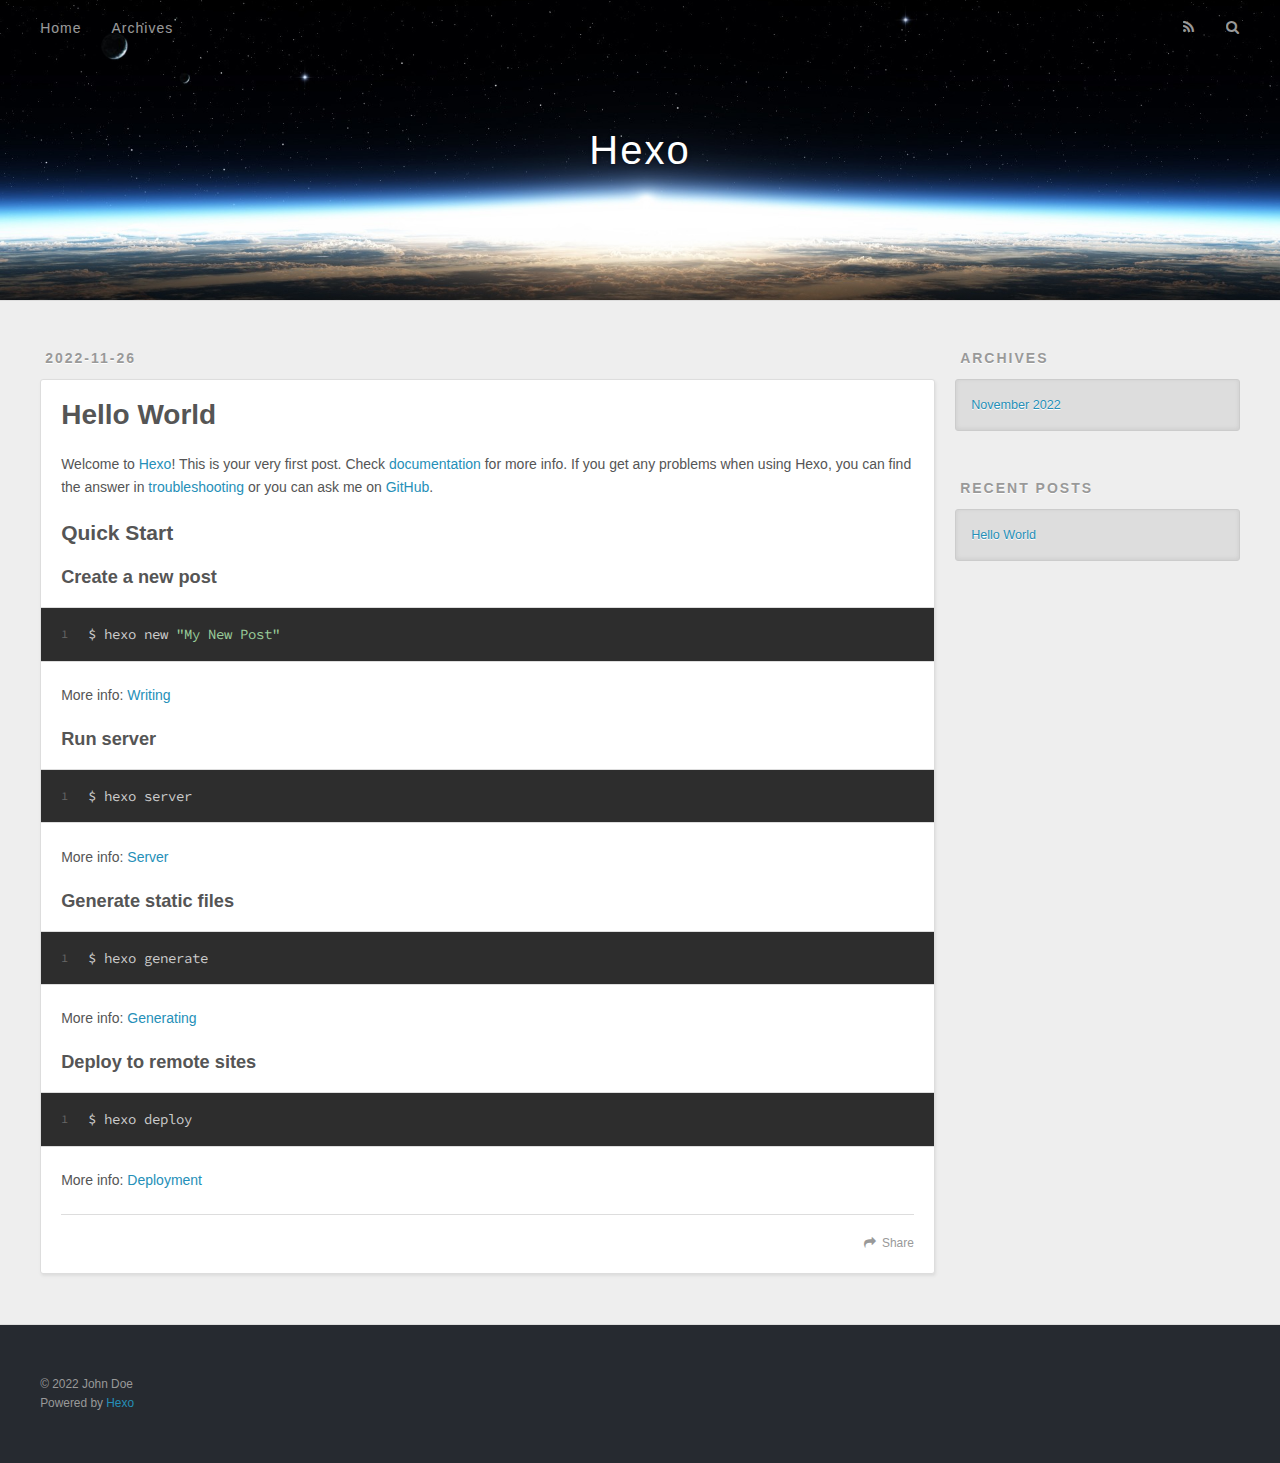
==== index.html @ 95b29941 "Site updated: 2022-11-26 11:25:52" ====
<!DOCTYPE html>
<html>
<head>
  <meta charset="utf-8">
  

  
  <title>Hexo</title>
  <meta name="viewport" content="width=device-width, initial-scale=1, maximum-scale=1">
  <meta property="og:type" content="website">
<meta property="og:title" content="Hexo">
<meta property="og:url" content="http://example.com/index.html">
<meta property="og:site_name" content="Hexo">
<meta property="og:locale" content="en_US">
<meta property="article:author" content="John Doe">
<meta name="twitter:card" content="summary">
  
    <link rel="alternate" href="/atom.xml" title="Hexo" type="application/atom+xml">
  
  
    <link rel="icon" href="/favicon.png">
  
  
    <link href="//fonts.googleapis.com/css?family=Source+Code+Pro" rel="stylesheet" type="text/css">
  
  
<link rel="stylesheet" href="/css/style.css">

<meta name="generator" content="Hexo 5.4.2"></head>

<body>
  <div id="container">
    <div id="wrap">
      <header id="header">
  <div id="banner"></div>
  <div id="header-outer" class="outer">
    <div id="header-title" class="inner">
      <h1 id="logo-wrap">
        <a href="/" id="logo">Hexo</a>
      </h1>
      
    </div>
    <div id="header-inner" class="inner">
      <nav id="main-nav">
        <a id="main-nav-toggle" class="nav-icon"></a>
        
          <a class="main-nav-link" href="/">Home</a>
        
          <a class="main-nav-link" href="/archives">Archives</a>
        
      </nav>
      <nav id="sub-nav">
        
          <a id="nav-rss-link" class="nav-icon" href="/atom.xml" title="RSS Feed"></a>
        
        <a id="nav-search-btn" class="nav-icon" title="Search"></a>
      </nav>
      <div id="search-form-wrap">
        <form action="//google.com/search" method="get" accept-charset="UTF-8" class="search-form"><input type="search" name="q" class="search-form-input" placeholder="Search"><button type="submit" class="search-form-submit">&#xF002;</button><input type="hidden" name="sitesearch" value="http://example.com"></form>
      </div>
    </div>
  </div>
</header>
      <div class="outer">
        <section id="main">
  
    <article id="post-hello-world" class="article article-type-post" itemscope itemprop="blogPost">
  <div class="article-meta">
    <a href="/2022/11/26/hello-world/" class="article-date">
  <time datetime="2022-11-26T03:07:58.101Z" itemprop="datePublished">2022-11-26</time>
</a>
    
  </div>
  <div class="article-inner">
    
    
      <header class="article-header">
        
  
    <h1 itemprop="name">
      <a class="article-title" href="/2022/11/26/hello-world/">Hello World</a>
    </h1>
  

      </header>
    
    <div class="article-entry" itemprop="articleBody">
      
        <p>Welcome to <a target="_blank" rel="noopener" href="https://hexo.io/">Hexo</a>! This is your very first post. Check <a target="_blank" rel="noopener" href="https://hexo.io/docs/">documentation</a> for more info. If you get any problems when using Hexo, you can find the answer in <a target="_blank" rel="noopener" href="https://hexo.io/docs/troubleshooting.html">troubleshooting</a> or you can ask me on <a target="_blank" rel="noopener" href="https://github.com/hexojs/hexo/issues">GitHub</a>.</p>
<h2 id="Quick-Start"><a href="#Quick-Start" class="headerlink" title="Quick Start"></a>Quick Start</h2><h3 id="Create-a-new-post"><a href="#Create-a-new-post" class="headerlink" title="Create a new post"></a>Create a new post</h3><figure class="highlight bash"><table><tr><td class="gutter"><pre><span class="line">1</span><br></pre></td><td class="code"><pre><span class="line">$ hexo new <span class="string">&quot;My New Post&quot;</span></span><br></pre></td></tr></table></figure>

<p>More info: <a target="_blank" rel="noopener" href="https://hexo.io/docs/writing.html">Writing</a></p>
<h3 id="Run-server"><a href="#Run-server" class="headerlink" title="Run server"></a>Run server</h3><figure class="highlight bash"><table><tr><td class="gutter"><pre><span class="line">1</span><br></pre></td><td class="code"><pre><span class="line">$ hexo server</span><br></pre></td></tr></table></figure>

<p>More info: <a target="_blank" rel="noopener" href="https://hexo.io/docs/server.html">Server</a></p>
<h3 id="Generate-static-files"><a href="#Generate-static-files" class="headerlink" title="Generate static files"></a>Generate static files</h3><figure class="highlight bash"><table><tr><td class="gutter"><pre><span class="line">1</span><br></pre></td><td class="code"><pre><span class="line">$ hexo generate</span><br></pre></td></tr></table></figure>

<p>More info: <a target="_blank" rel="noopener" href="https://hexo.io/docs/generating.html">Generating</a></p>
<h3 id="Deploy-to-remote-sites"><a href="#Deploy-to-remote-sites" class="headerlink" title="Deploy to remote sites"></a>Deploy to remote sites</h3><figure class="highlight bash"><table><tr><td class="gutter"><pre><span class="line">1</span><br></pre></td><td class="code"><pre><span class="line">$ hexo deploy</span><br></pre></td></tr></table></figure>

<p>More info: <a target="_blank" rel="noopener" href="https://hexo.io/docs/one-command-deployment.html">Deployment</a></p>

      
    </div>
    <footer class="article-footer">
      <a data-url="http://example.com/2022/11/26/hello-world/" data-id="claxde5m10000ynk75bgeejpr" class="article-share-link">Share</a>
      
      
    </footer>
  </div>
  
</article>


  


</section>
        
          <aside id="sidebar">
  
    

  
    

  
    
  
    
  <div class="widget-wrap">
    <h3 class="widget-title">Archives</h3>
    <div class="widget">
      <ul class="archive-list"><li class="archive-list-item"><a class="archive-list-link" href="/archives/2022/11/">November 2022</a></li></ul>
    </div>
  </div>


  
    
  <div class="widget-wrap">
    <h3 class="widget-title">Recent Posts</h3>
    <div class="widget">
      <ul>
        
          <li>
            <a href="/2022/11/26/hello-world/">Hello World</a>
          </li>
        
      </ul>
    </div>
  </div>

  
</aside>
        
      </div>
      <footer id="footer">
  
  <div class="outer">
    <div id="footer-info" class="inner">
      &copy; 2022 John Doe<br>
      Powered by <a href="http://hexo.io/" target="_blank">Hexo</a>
    </div>
  </div>
</footer>
    </div>
    <nav id="mobile-nav">
  
    <a href="/" class="mobile-nav-link">Home</a>
  
    <a href="/archives" class="mobile-nav-link">Archives</a>
  
</nav>
    

<script src="//ajax.googleapis.com/ajax/libs/jquery/2.0.3/jquery.min.js"></script>


  
<link rel="stylesheet" href="/fancybox/jquery.fancybox.css">

  
<script src="/fancybox/jquery.fancybox.pack.js"></script>




<script src="/js/script.js"></script>




  </div>
</body>
</html>
---- css/style.css ----
body {
  width: 100%;
}
body:before,
body:after {
  content: "";
  display: table;
}
body:after {
  clear: both;
}
html,
body,
div,
span,
applet,
object,
iframe,
h1,
h2,
h3,
h4,
h5,
h6,
p,
blockquote,
pre,
a,
abbr,
acronym,
address,
big,
cite,
code,
del,
dfn,
em,
img,
ins,
kbd,
q,
s,
samp,
small,
strike,
strong,
sub,
sup,
tt,
var,
dl,
dt,
dd,
ol,
ul,
li,
fieldset,
form,
label,
legend,
table,
caption,
tbody,
tfoot,
thead,
tr,
th,
td {
  margin: 0;
  padding: 0;
  border: 0;
  outline: 0;
  font-weight: inherit;
  font-style: inherit;
  font-family: inherit;
  font-size: 100%;
  vertical-align: baseline;
}
body {
  line-height: 1;
  color: #000;
  background: #fff;
}
ol,
ul {
  list-style: none;
}
table {
  border-collapse: separate;
  border-spacing: 0;
  vertical-align: middle;
}
caption,
th,
td {
  text-align: left;
  font-weight: normal;
  vertical-align: middle;
}
a img {
  border: none;
}
input,
button {
  margin: 0;
  padding: 0;
}
input::-moz-focus-inner,
button::-moz-focus-inner {
  border: 0;
  padding: 0;
}
@font-face {
  font-family: FontAwesome;
  font-style: normal;
  font-weight: normal;
  src: url("fonts/fontawesome-webfont.eot?v=#4.0.3");
  src: url("fonts/fontawesome-webfont.eot?#iefix&v=#4.0.3") format("embedded-opentype"), url("fonts/fontawesome-webfont.woff?v=#4.0.3") format("woff"), url("fonts/fontawesome-webfont.ttf?v=#4.0.3") format("truetype"), url("fonts/fontawesome-webfont.svg#fontawesomeregular?v=#4.0.3") format("svg");
}
html,
body,
#container {
  height: 100%;
}
body {
  background: #eee;
  font: 14px -apple-system, BlinkMacSystemFont, "Segoe UI", "Roboto", "Oxygen", "Ubuntu", "Cantarell", "Fira Sans", "Droid Sans", "Helvetica Neue", sans-serif;
  -webkit-text-size-adjust: 100%;
}
.outer {
  max-width: 1220px;
  margin: 0 auto;
  padding: 0 20px;
}
.outer:before,
.outer:after {
  content: "";
  display: table;
}
.outer:after {
  clear: both;
}
.inner {
  display: inline;
  float: left;
  width: 98.33333333333333%;
  margin: 0 0.833333333333333%;
}
.left,
.alignleft {
  float: left;
}
.right,
.alignright {
  float: right;
}
.clear {
  clear: both;
}
#container {
  position: relative;
}
.mobile-nav-on {
  overflow: hidden;
}
#wrap {
  height: 100%;
  width: 100%;
  position: absolute;
  top: 0;
  left: 0;
  -webkit-transition: 0.2s ease-out;
  -moz-transition: 0.2s ease-out;
  -ms-transition: 0.2s ease-out;
  transition: 0.2s ease-out;
  z-index: 1;
  background: #eee;
}
.mobile-nav-on #wrap {
  left: 280px;
}
@media screen and (min-width: 768px) {
  #main {
    display: inline;
    float: left;
    width: 73.33333333333333%;
    margin: 0 0.833333333333333%;
  }
}
.article-date,
.article-category-link,
.archive-year,
.widget-title {
  text-decoration: none;
  text-transform: uppercase;
  letter-spacing: 2px;
  color: #999;
  margin-bottom: 1em;
  margin-left: 5px;
  line-height: 1em;
  text-shadow: 0 1px #fff;
  font-weight: bold;
}
.article-inner,
.archive-article-inner {
  background: #fff;
  -webkit-box-shadow: 1px 2px 3px #ddd;
  box-shadow: 1px 2px 3px #ddd;
  border: 1px solid #ddd;
  border-radius: 3px;
}
.article-entry h1,
.widget h1 {
  font-size: 2em;
}
.article-entry h2,
.widget h2 {
  font-size: 1.5em;
}
.article-entry h3,
.widget h3 {
  font-size: 1.3em;
}
.article-entry h4,
.widget h4 {
  font-size: 1.2em;
}
.article-entry h5,
.widget h5 {
  font-size: 1em;
}
.article-entry h6,
.widget h6 {
  font-size: 1em;
  color: #999;
}
.article-entry hr,
.widget hr {
  border: 1px dashed #ddd;
}
.article-entry strong,
.widget strong {
  font-weight: bold;
}
.article-entry em,
.widget em,
.article-entry cite,
.widget cite {
  font-style: italic;
}
.article-entry sup,
.widget sup,
.article-entry sub,
.widget sub {
  font-size: 0.75em;
  line-height: 0;
  position: relative;
  vertical-align: baseline;
}
.article-entry sup,
.widget sup {
  top: -0.5em;
}
.article-entry sub,
.widget sub {
  bottom: -0.2em;
}
.article-entry small,
.widget small {
  font-size: 0.85em;
}
.article-entry acronym,
.widget acronym,
.article-entry abbr,
.widget abbr {
  border-bottom: 1px dotted;
}
.article-entry ul,
.widget ul,
.article-entry ol,
.widget ol,
.article-entry dl,
.widget dl {
  margin: 0 20px;
  line-height: 1.6em;
}
.article-entry ul ul,
.widget ul ul,
.article-entry ol ul,
.widget ol ul,
.article-entry ul ol,
.widget ul ol,
.article-entry ol ol,
.widget ol ol {
  margin-top: 0;
  margin-bottom: 0;
}
.article-entry ul,
.widget ul {
  list-style: disc;
}
.article-entry ol,
.widget ol {
  list-style: decimal;
}
.article-entry dt,
.widget dt {
  font-weight: bold;
}
#header {
  height: 300px;
  position: relative;
  border-bottom: 1px solid #ddd;
}
#header:before,
#header:after {
  content: "";
  position: absolute;
  left: 0;
  right: 0;
  height: 40px;
}
#header:before {
  top: 0;
  background: -webkit-linear-gradient(rgba(0,0,0,0.2), transparent);
  background: -moz-linear-gradient(rgba(0,0,0,0.2), transparent);
  background: -ms-linear-gradient(rgba(0,0,0,0.2), transparent);
  background: linear-gradient(rgba(0,0,0,0.2), transparent);
}
#header:after {
  bottom: 0;
  background: -webkit-linear-gradient(transparent, rgba(0,0,0,0.2));
  background: -moz-linear-gradient(transparent, rgba(0,0,0,0.2));
  background: -ms-linear-gradient(transparent, rgba(0,0,0,0.2));
  background: linear-gradient(transparent, rgba(0,0,0,0.2));
}
#header-outer {
  height: 100%;
  position: relative;
}
#header-inner {
  position: relative;
  overflow: hidden;
}
#banner {
  position: absolute;
  top: 0;
  left: 0;
  width: 100%;
  height: 100%;
  background: url("images/banner.jpg") center #000;
  background-size: cover;
  z-index: -1;
}
#header-title {
  text-align: center;
  height: 40px;
  position: absolute;
  top: 50%;
  left: 0;
  margin-top: -20px;
}
#logo,
#subtitle {
  text-decoration: none;
  color: #fff;
  font-weight: 300;
  text-shadow: 0 1px 4px rgba(0,0,0,0.3);
}
#logo {
  font-size: 40px;
  line-height: 40px;
  letter-spacing: 2px;
}
#subtitle {
  font-size: 16px;
  line-height: 16px;
  letter-spacing: 1px;
}
#subtitle-wrap {
  margin-top: 16px;
}
#main-nav {
  float: left;
  margin-left: -15px;
}
.nav-icon,
.main-nav-link {
  float: left;
  color: #fff;
  opacity: 0.6;
  text-decoration: none;
  text-shadow: 0 1px rgba(0,0,0,0.2);
  -webkit-transition: opacity 0.2s;
  -moz-transition: opacity 0.2s;
  -ms-transition: opacity 0.2s;
  transition: opacity 0.2s;
  display: block;
  padding: 20px 15px;
}
.nav-icon:hover,
.main-nav-link:hover {
  opacity: 1;
}
.nav-icon {
  font-family: FontAwesome;
  text-align: center;
  font-size: 14px;
  width: 14px;
  height: 14px;
  padding: 20px 15px;
  position: relative;
  cursor: pointer;
}
.main-nav-link {
  font-weight: 300;
  letter-spacing: 1px;
}
@media screen and (max-width: 479px) {
  .main-nav-link {
    display: none;
  }
}
#main-nav-toggle {
  display: none;
}
#main-nav-toggle:before {
  content: "\f0c9";
}
@media screen and (max-width: 479px) {
  #main-nav-toggle {
    display: block;
  }
}
#sub-nav {
  float: right;
  margin-right: -15px;
}
#nav-rss-link:before {
  content: "\f09e";
}
#nav-search-btn:before {
  content: "\f002";
}
#search-form-wrap {
  position: absolute;
  top: 15px;
  width: 150px;
  height: 30px;
  right: -150px;
  opacity: 0;
  -webkit-transition: 0.2s ease-out;
  -moz-transition: 0.2s ease-out;
  -ms-transition: 0.2s ease-out;
  transition: 0.2s ease-out;
}
#search-form-wrap.on {
  opacity: 1;
  right: 0;
}
@media screen and (max-width: 479px) {
  #search-form-wrap {
    width: 100%;
    right: -100%;
  }
}
.search-form {
  position: absolute;
  top: 0;
  left: 0;
  right: 0;
  background: #fff;
  padding: 5px 15px;
  border-radius: 15px;
  -webkit-box-shadow: 0 0 10px rgba(0,0,0,0.3);
  box-shadow: 0 0 10px rgba(0,0,0,0.3);
}
.search-form-input {
  border: none;
  background: none;
  color: #555;
  width: 100%;
  font: 13px -apple-system, BlinkMacSystemFont, "Segoe UI", "Roboto", "Oxygen", "Ubuntu", "Cantarell", "Fira Sans", "Droid Sans", "Helvetica Neue", sans-serif;
  outline: none;
}
.search-form-input::-webkit-search-results-decoration,
.search-form-input::-webkit-search-cancel-button {
  -webkit-appearance: none;
}
.search-form-submit {
  position: absolute;
  top: 50%;
  right: 10px;
  margin-top: -7px;
  font: 13px FontAwesome;
  border: none;
  background: none;
  color: #bbb;
  cursor: pointer;
}
.search-form-submit:hover,
.search-form-submit:focus {
  color: #777;
}
.article {
  margin: 50px 0;
}
.article-inner {
  overflow: hidden;
}
.article-meta:before,
.article-meta:after {
  content: "";
  display: table;
}
.article-meta:after {
  clear: both;
}
.article-date {
  float: left;
}
.article-category {
  float: left;
  line-height: 1em;
  color: #ccc;
  text-shadow: 0 1px #fff;
  margin-left: 8px;
}
.article-category:before {
  content: "\2022";
}
.article-category-link {
  margin: 0 12px 1em;
}
.article-header {
  padding: 20px 20px 0;
}
.article-title {
  text-decoration: none;
  font-size: 2em;
  font-weight: bold;
  color: #555;
  line-height: 1.1em;
  -webkit-transition: color 0.2s;
  -moz-transition: color 0.2s;
  -ms-transition: color 0.2s;
  transition: color 0.2s;
}
a.article-title:hover {
  color: #258fb8;
}
.article-entry {
  color: #555;
  padding: 0 20px;
}
.article-entry:before,
.article-entry:after {
  content: "";
  display: table;
}
.article-entry:after {
  clear: both;
}
.article-entry p,
.article-entry table {
  line-height: 1.6em;
  margin: 1.6em 0;
}
.article-entry h1,
.article-entry h2,
.article-entry h3,
.article-entry h4,
.article-entry h5,
.article-entry h6 {
  font-weight: bold;
}
.article-entry h1,
.article-entry h2,
.article-entry h3,
.article-entry h4,
.article-entry h5,
.article-entry h6 {
  line-height: 1.1em;
  margin: 1.1em 0;
}
.article-entry a {
  color: #258fb8;
  text-decoration: none;
}
.article-entry a:hover {
  text-decoration: underline;
}
.article-entry ul,
.article-entry ol,
.article-entry dl {
  margin-top: 1.6em;
  margin-bottom: 1.6em;
}
.article-entry img,
.article-entry video {
  max-width: 100%;
  height: auto;
  display: block;
  margin: auto;
}
.article-entry iframe {
  border: none;
}
.article-entry table {
  width: 100%;
  border-collapse: collapse;
  border-spacing: 0;
}
.article-entry th {
  font-weight: bold;
  border-bottom: 3px solid #ddd;
  padding-bottom: 0.5em;
}
.article-entry td {
  border-bottom: 1px solid #ddd;
  padding: 10px 0;
}
.article-entry blockquote {
  font-family: Georgia, "Times New Roman", serif;
  font-size: 1.4em;
  margin: 1.6em 20px;
  text-align: center;
}
.article-entry blockquote footer {
  font-size: 14px;
  margin: 1.6em 0;
  font-family: -apple-system, BlinkMacSystemFont, "Segoe UI", "Roboto", "Oxygen", "Ubuntu", "Cantarell", "Fira Sans", "Droid Sans", "Helvetica Neue", sans-serif;
}
.article-entry blockquote footer cite:before {
  content: "—";
  padding: 0 0.5em;
}
.article-entry .pullquote {
  text-align: left;
  width: 45%;
  margin: 0;
}
.article-entry .pullquote.left {
  margin-left: 0.5em;
  margin-right: 1em;
}
.article-entry .pullquote.right {
  margin-right: 0.5em;
  margin-left: 1em;
}
.article-entry .caption {
  color: #999;
  display: block;
  font-size: 0.9em;
  margin-top: 0.5em;
  position: relative;
  text-align: center;
}
.article-entry .video-container {
  position: relative;
  padding-top: 56.25%;
  height: 0;
  overflow: hidden;
}
.article-entry .video-container iframe,
.article-entry .video-container object,
.article-entry .video-container embed {
  position: absolute;
  top: 0;
  left: 0;
  width: 100%;
  height: 100%;
  margin-top: 0;
}
.article-more-link a {
  display: inline-block;
  line-height: 1em;
  padding: 6px 15px;
  border-radius: 15px;
  background: #eee;
  color: #999;
  text-shadow: 0 1px #fff;
  text-decoration: none;
}
.article-more-link a:hover {
  background: #258fb8;
  color: #fff;
  text-decoration: none;
  text-shadow: 0 1px #1e7293;
}
.article-footer {
  font-size: 0.85em;
  line-height: 1.6em;
  border-top: 1px solid #ddd;
  padding-top: 1.6em;
  margin: 0 20px 20px;
}
.article-footer:before,
.article-footer:after {
  content: "";
  display: table;
}
.article-footer:after {
  clear: both;
}
.article-footer a {
  color: #999;
  text-decoration: none;
}
.article-footer a:hover {
  color: #555;
}
.article-tag-list-item {
  float: left;
  margin-right: 10px;
}
.article-tag-list-link:before {
  content: "#";
}
.article-comment-link {
  float: right;
}
.article-comment-link:before {
  content: "\f075";
  font-family: FontAwesome;
  padding-right: 8px;
}
.article-share-link {
  cursor: pointer;
  float: right;
  margin-left: 20px;
}
.article-share-link:before {
  content: "\f064";
  font-family: FontAwesome;
  padding-right: 6px;
}
#article-nav {
  position: relative;
}
#article-nav:before,
#article-nav:after {
  content: "";
  display: table;
}
#article-nav:after {
  clear: both;
}
@media screen and (min-width: 768px) {
  #article-nav {
    margin: 50px 0;
  }
  #article-nav:before {
    width: 8px;
    height: 8px;
    position: absolute;
    top: 50%;
    left: 50%;
    margin-top: -4px;
    margin-left: -4px;
    content: "";
    border-radius: 50%;
    background: #ddd;
    -webkit-box-shadow: 0 1px 2px #fff;
    box-shadow: 0 1px 2px #fff;
  }
}
.article-nav-link-wrap {
  text-decoration: none;
  text-shadow: 0 1px #fff;
  color: #999;
  -webkit-box-sizing: border-box;
  -moz-box-sizing: border-box;
  box-sizing: border-box;
  margin-top: 50px;
  text-align: center;
  display: block;
}
.article-nav-link-wrap:hover {
  color: #555;
}
@media screen and (min-width: 768px) {
  .article-nav-link-wrap {
    width: 50%;
    margin-top: 0;
  }
}
@media screen and (min-width: 768px) {
  #article-nav-newer {
    float: left;
    text-align: right;
    padding-right: 20px;
  }
}
@media screen and (min-width: 768px) {
  #article-nav-older {
    float: right;
    text-align: left;
    padding-left: 20px;
  }
}
.article-nav-caption {
  text-transform: uppercase;
  letter-spacing: 2px;
  color: #ddd;
  line-height: 1em;
  font-weight: bold;
}
#article-nav-newer .article-nav-caption {
  margin-right: -2px;
}
.article-nav-title {
  font-size: 0.85em;
  line-height: 1.6em;
  margin-top: 0.5em;
}
.article-share-box {
  position: absolute;
  display: none;
  background: #fff;
  -webkit-box-shadow: 1px 2px 10px rgba(0,0,0,0.2);
  box-shadow: 1px 2px 10px rgba(0,0,0,0.2);
  border-radius: 3px;
  margin-left: -145px;
  overflow: hidden;
  z-index: 1;
}
.article-share-box.on {
  display: block;
}
.article-share-input {
  width: 100%;
  background: none;
  -webkit-box-sizing: border-box;
  -moz-box-sizing: border-box;
  box-sizing: border-box;
  font: 14px -apple-system, BlinkMacSystemFont, "Segoe UI", "Roboto", "Oxygen", "Ubuntu", "Cantarell", "Fira Sans", "Droid Sans", "Helvetica Neue", sans-serif;
  padding: 0 15px;
  color: #555;
  outline: none;
  border: 1px solid #ddd;
  border-radius: 3px 3px 0 0;
  height: 36px;
  line-height: 36px;
}
.article-share-links {
  background: #eee;
}
.article-share-links:before,
.article-share-links:after {
  content: "";
  display: table;
}
.article-share-links:after {
  clear: both;
}
.article-share-twitter,
.article-share-facebook,
.article-share-pinterest,
.article-share-google {
  width: 50px;
  height: 36px;
  display: block;
  float: left;
  position: relative;
  color: #999;
  text-shadow: 0 1px #fff;
}
.article-share-twitter:before,
.article-share-facebook:before,
.article-share-pinterest:before,
.article-share-google:before {
  font-size: 20px;
  font-family: FontAwesome;
  width: 20px;
  height: 20px;
  position: absolute;
  top: 50%;
  left: 50%;
  margin-top: -10px;
  margin-left: -10px;
  text-align: center;
}
.article-share-twitter:hover,
.article-share-facebook:hover,
.article-share-pinterest:hover,
.article-share-google:hover {
  color: #fff;
}
.article-share-twitter:before {
  content: "\f099";
}
.article-share-twitter:hover {
  background: #00aced;
  text-shadow: 0 1px #008abe;
}
.article-share-facebook:before {
  content: "\f09a";
}
.article-share-facebook:hover {
  background: #3b5998;
  text-shadow: 0 1px #2f477a;
}
.article-share-pinterest:before {
  content: "\f0d2";
}
.article-share-pinterest:hover {
  background: #cb2027;
  text-shadow: 0 1px #a21a1f;
}
.article-share-google:before {
  content: "\f0d5";
}
.article-share-google:hover {
  background: #dd4b39;
  text-shadow: 0 1px #be3221;
}
.article-gallery {
  background: #000;
  position: relative;
}
.article-gallery-photos {
  position: relative;
  overflow: hidden;
}
.article-gallery-img {
  display: none;
  max-width: 100%;
}
.article-gallery-img:first-child {
  display: block;
}
.article-gallery-img.loaded {
  position: absolute;
  display: block;
}
.article-gallery-img img {
  display: block;
  max-width: 100%;
  margin: 0 auto;
}
#comments {
  background: #fff;
  -webkit-box-shadow: 1px 2px 3px #ddd;
  box-shadow: 1px 2px 3px #ddd;
  padding: 20px;
  border: 1px solid #ddd;
  border-radius: 3px;
  margin: 50px 0;
}
#comments a {
  color: #258fb8;
}
.archives-wrap {
  margin: 50px 0;
}
.archives:before,
.archives:after {
  content: "";
  display: table;
}
.archives:after {
  clear: both;
}
.archive-year-wrap {
  margin-bottom: 1em;
}
.archives {
  -webkit-column-gap: 10px;
  -moz-column-gap: 10px;
  column-gap: 10px;
}
@media screen and (min-width: 480px) and (max-width: 767px) {
  .archives {
    -webkit-column-count: 2;
    -moz-column-count: 2;
    column-count: 2;
  }
}
@media screen and (min-width: 768px) {
  .archives {
    -webkit-column-count: 3;
    -moz-column-count: 3;
    column-count: 3;
  }
}
.archive-article {
  -webkit-column-break-inside: avoid;
  page-break-inside: avoid;
  overflow: hidden;
  break-inside: avoid-column;
}
.archive-article-inner {
  padding: 10px;
  margin-bottom: 15px;
}
.archive-article-title {
  text-decoration: none;
  font-weight: bold;
  color: #555;
  -webkit-transition: color 0.2s;
  -moz-transition: color 0.2s;
  -ms-transition: color 0.2s;
  transition: color 0.2s;
  line-height: 1.6em;
}
.archive-article-title:hover {
  color: #258fb8;
}
.archive-article-footer {
  margin-top: 1em;
}
.archive-article-date {
  color: #999;
  text-decoration: none;
  font-size: 0.85em;
  line-height: 1em;
  margin-bottom: 0.5em;
  display: block;
}
#page-nav {
  margin: 50px auto;
  background: #fff;
  -webkit-box-shadow: 1px 2px 3px #ddd;
  box-shadow: 1px 2px 3px #ddd;
  border: 1px solid #ddd;
  border-radius: 3px;
  text-align: center;
  color: #999;
  overflow: hidden;
}
#page-nav:before,
#page-nav:after {
  content: "";
  display: table;
}
#page-nav:after {
  clear: both;
}
#page-nav a,
#page-nav span {
  padding: 10px 20px;
  line-height: 1;
  height: 2ex;
}
#page-nav a {
  color: #999;
  text-decoration: none;
}
#page-nav a:hover {
  background: #999;
  color: #fff;
}
#page-nav .prev {
  float: left;
}
#page-nav .next {
  float: right;
}
#page-nav .page-number {
  display: inline-block;
}
@media screen and (max-width: 479px) {
  #page-nav .page-number {
    display: none;
  }
}
#page-nav .current {
  color: #555;
  font-weight: bold;
}
#page-nav .space {
  color: #ddd;
}
#footer {
  background: #262a30;
  padding: 50px 0;
  border-top: 1px solid #ddd;
  color: #999;
}
#footer a {
  color: #258fb8;
  text-decoration: none;
}
#footer a:hover {
  text-decoration: underline;
}
#footer-info {
  line-height: 1.6em;
  font-size: 0.85em;
}
.article-entry pre,
.article-entry .highlight {
  background: #2d2d2d;
  margin: 0 -20px;
  padding: 15px 20px;
  border-style: solid;
  border-color: #ddd;
  border-width: 1px 0;
  overflow: auto;
  color: #ccc;
  line-height: 22.400000000000002px;
}
.article-entry .highlight .gutter pre,
.article-entry .gist .gist-file .gist-data .line-numbers {
  color: #666;
  font-size: 0.85em;
}
.article-entry pre,
.article-entry code {
  font-family: "Source Code Pro", Consolas, Monaco, Menlo, Consolas, monospace;
}
.article-entry code {
  background: #eee;
  text-shadow: 0 1px #fff;
  padding: 0 0.3em;
}
.article-entry pre code {
  background: none;
  text-shadow: none;
  padding: 0;
}
.article-entry .highlight pre {
  border: none;
  margin: 0;
  padding: 0;
}
.article-entry .highlight table {
  margin: 0;
  width: auto;
}
.article-entry .highlight td {
  border: none;
  padding: 0;
}
.article-entry .highlight figcaption {
  font-size: 0.85em;
  color: #999;
  line-height: 1em;
  margin-bottom: 1em;
}
.article-entry .highlight figcaption:before,
.article-entry .highlight figcaption:after {
  content: "";
  display: table;
}
.article-entry .highlight figcaption:after {
  clear: both;
}
.article-entry .highlight figcaption a {
  float: right;
}
.article-entry .highlight .gutter pre {
  text-align: right;
  padding-right: 20px;
}
.article-entry .highlight .line {
  height: 22.400000000000002px;
}
.article-entry .highlight .line.marked {
  background: #515151;
}
.article-entry .gist {
  margin: 0 -20px;
  border-style: solid;
  border-color: #ddd;
  border-width: 1px 0;
  background: #2d2d2d;
  padding: 15px 20px 15px 0;
}
.article-entry .gist .gist-file {
  border: none;
  font-family: "Source Code Pro", Consolas, Monaco, Menlo, Consolas, monospace;
  margin: 0;
}
.article-entry .gist .gist-file .gist-data {
  background: none;
  border: none;
}
.article-entry .gist .gist-file .gist-data .line-numbers {
  background: none;
  border: none;
  padding: 0 20px 0 0;
}
.article-entry .gist .gist-file .gist-data .line-data {
  padding: 0 !important;
}
.article-entry .gist .gist-file .highlight {
  margin: 0;
  padding: 0;
  border: none;
}
.article-entry .gist .gist-file .gist-meta {
  background: #2d2d2d;
  color: #999;
  font: 0.85em -apple-system, BlinkMacSystemFont, "Segoe UI", "Roboto", "Oxygen", "Ubuntu", "Cantarell", "Fira Sans", "Droid Sans", "Helvetica Neue", sans-serif;
  text-shadow: 0 0;
  padding: 0;
  margin-top: 1em;
  margin-left: 20px;
}
.article-entry .gist .gist-file .gist-meta a {
  color: #258fb8;
  font-weight: normal;
}
.article-entry .gist .gist-file .gist-meta a:hover {
  text-decoration: underline;
}
pre .comment,
pre .title {
  color: #999;
}
pre .variable,
pre .attribute,
pre .tag,
pre .regexp,
pre .ruby .constant,
pre .xml .tag .title,
pre .xml .pi,
pre .xml .doctype,
pre .html .doctype,
pre .css .id,
pre .css .class,
pre .css .pseudo {
  color: #f2777a;
}
pre .number,
pre .preprocessor,
pre .built_in,
pre .literal,
pre .params,
pre .constant {
  color: #f99157;
}
pre .class,
pre .ruby .class .title,
pre .css .rules .attribute {
  color: #9c9;
}
pre .string,
pre .value,
pre .inheritance,
pre .header,
pre .ruby .symbol,
pre .xml .cdata {
  color: #9c9;
}
pre .css .hexcolor {
  color: #6cc;
}
pre .function,
pre .python .decorator,
pre .python .title,
pre .ruby .function .title,
pre .ruby .title .keyword,
pre .perl .sub,
pre .javascript .title,
pre .coffeescript .title {
  color: #69c;
}
pre .keyword,
pre .javascript .function {
  color: #c9c;
}
@media screen and (max-width: 479px) {
  #mobile-nav {
    position: absolute;
    top: 0;
    left: 0;
    width: 280px;
    height: 100%;
    background: #191919;
    border-right: 1px solid #fff;
  }
}
@media screen and (max-width: 479px) {
  .mobile-nav-link {
    display: block;
    color: #999;
    text-decoration: none;
    padding: 15px 20px;
    font-weight: bold;
  }
  .mobile-nav-link:hover {
    color: #fff;
  }
}
@media screen and (min-width: 768px) {
  #sidebar {
    display: inline;
    float: left;
    width: 23.333333333333332%;
    margin: 0 0.833333333333333%;
  }
}
.widget-wrap {
  margin: 50px 0;
}
.widget {
  color: #777;
  text-shadow: 0 1px #fff;
  background: #ddd;
  -webkit-box-shadow: 0 -1px 4px #ccc inset;
  box-shadow: 0 -1px 4px #ccc inset;
  border: 1px solid #ccc;
  padding: 15px;
  border-radius: 3px;
}
.widget a {
  color: #258fb8;
  text-decoration: none;
}
.widget a:hover {
  text-decoration: underline;
}
.widget ul ul,
.widget ol ul,
.widget dl ul,
.widget ul ol,
.widget ol ol,
.widget dl ol,
.widget ul dl,
.widget ol dl,
.widget dl dl {
  margin-left: 15px;
  list-style: disc;
}
.widget {
  line-height: 1.6em;
  word-wrap: break-word;
  font-size: 0.9em;
}
.widget ul,
.widget ol {
  list-style: none;
  margin: 0;
}
.widget ul ul,
.widget ol ul,
.widget ul ol,
.widget ol ol {
  margin: 0 20px;
}
.widget ul ul,
.widget ol ul {
  list-style: disc;
}
.widget ul ol,
.widget ol ol {
  list-style: decimal;
}
.category-list-count,
.tag-list-count,
.archive-list-count {
  padding-left: 5px;
  color: #999;
  font-size: 0.85em;
}
.category-list-count:before,
.tag-list-count:before,
.archive-list-count:before {
  content: "(";
}
.category-list-count:after,
.tag-list-count:after,
.archive-list-count:after {
  content: ")";
}
.tagcloud a {
  margin-right: 5px;
  display: inline-block;
}
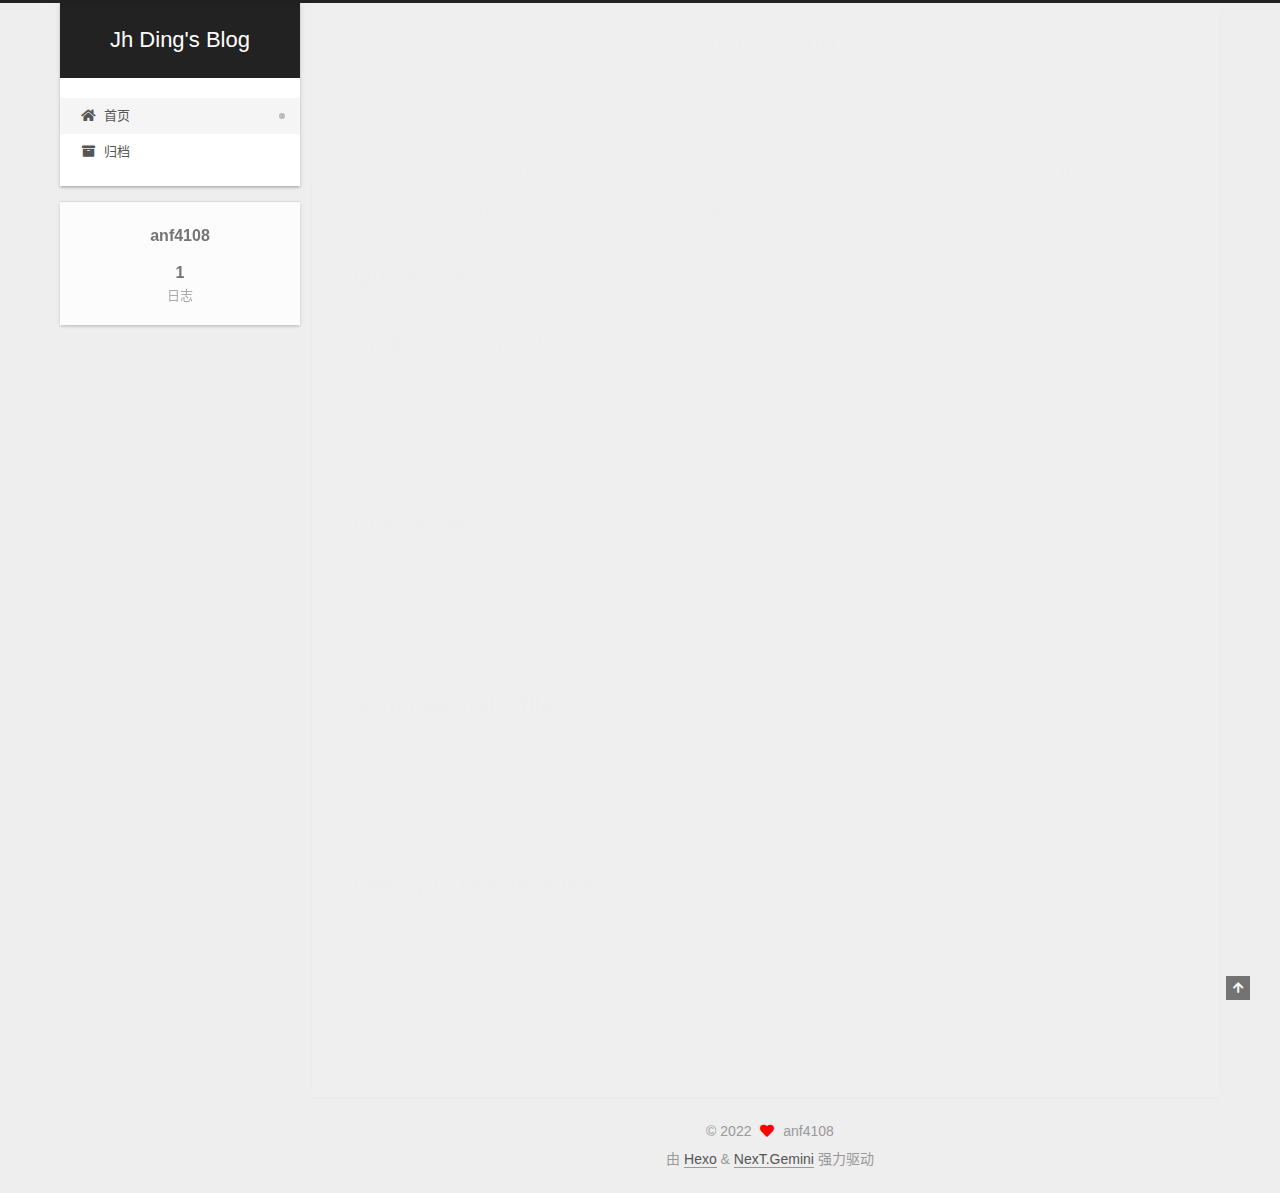
==== commit 0fee8b53: "Site updated: 2022-11-26 12:02:37" ====
--- a/index.html
+++ b/index.html
@@ -1,196 +1,369 @@
 <!DOCTYPE html>
-<html>
+<html lang="zh-CN">
 <head>
-  <meta charset="utf-8">
-  
-
-  
-  <title>Hexo</title>
-  <meta name="viewport" content="width=device-width, initial-scale=1, maximum-scale=1">
+  <meta charset="UTF-8">
+<meta name="viewport" content="width=device-width, initial-scale=1, maximum-scale=2">
+<meta name="theme-color" content="#222">
+<meta name="generator" content="Hexo 5.4.2">
+  <link rel="apple-touch-icon" sizes="180x180" href="/images/apple-touch-icon-next.png">
+  <link rel="icon" type="image/png" sizes="32x32" href="/images/favicon-32x32-next.png">
+  <link rel="icon" type="image/png" sizes="16x16" href="/images/favicon-16x16-next.png">
+  <link rel="mask-icon" href="/images/logo.svg" color="#222">
+
+<link rel="stylesheet" href="/css/main.css">
+
+
+<link rel="stylesheet" href="/lib/font-awesome/css/all.min.css">
+
+<script id="hexo-configurations">
+    var NexT = window.NexT || {};
+    var CONFIG = {"hostname":"example.com","root":"/","scheme":"Gemini","version":"7.8.0","exturl":false,"sidebar":{"position":"left","display":"post","padding":18,"offset":12,"onmobile":false},"copycode":{"enable":false,"show_result":false,"style":null},"back2top":{"enable":true,"sidebar":false,"scrollpercent":false},"bookmark":{"enable":false,"color":"#222","save":"auto"},"fancybox":false,"mediumzoom":false,"lazyload":false,"pangu":false,"comments":{"style":"tabs","active":null,"storage":true,"lazyload":false,"nav":null},"algolia":{"hits":{"per_page":10},"labels":{"input_placeholder":"Search for Posts","hits_empty":"We didn't find any results for the search: ${query}","hits_stats":"${hits} results found in ${time} ms"}},"localsearch":{"enable":false,"trigger":"auto","top_n_per_article":1,"unescape":false,"preload":false},"motion":{"enable":true,"async":false,"transition":{"post_block":"fadeIn","post_header":"slideDownIn","post_body":"slideDownIn","coll_header":"slideLeftIn","sidebar":"slideUpIn"}}};
+  </script>
+
   <meta property="og:type" content="website">
-<meta property="og:title" content="Hexo">
+<meta property="og:title" content="Jh Ding&#39;s Blog">
 <meta property="og:url" content="http://example.com/index.html">
-<meta property="og:site_name" content="Hexo">
-<meta property="og:locale" content="en_US">
-<meta property="article:author" content="John Doe">
+<meta property="og:site_name" content="Jh Ding&#39;s Blog">
+<meta property="og:locale" content="zh_CN">
+<meta property="article:author" content="anf4108">
 <meta name="twitter:card" content="summary">
-  
-    <link rel="alternate" href="/atom.xml" title="Hexo" type="application/atom+xml">
-  
-  
-    <link rel="icon" href="/favicon.png">
-  
-  
-    <link href="//fonts.googleapis.com/css?family=Source+Code+Pro" rel="stylesheet" type="text/css">
-  
-  
-<link rel="stylesheet" href="/css/style.css">
-
-<meta name="generator" content="Hexo 5.4.2"></head>
-
-<body>
-  <div id="container">
-    <div id="wrap">
-      <header id="header">
-  <div id="banner"></div>
-  <div id="header-outer" class="outer">
-    <div id="header-title" class="inner">
-      <h1 id="logo-wrap">
-        <a href="/" id="logo">Hexo</a>
-      </h1>
+
+<link rel="canonical" href="http://example.com/">
+
+
+<script id="page-configurations">
+  // https://hexo.io/docs/variables.html
+  CONFIG.page = {
+    sidebar: "",
+    isHome : true,
+    isPost : false,
+    lang   : 'zh-CN'
+  };
+</script>
+
+  <title>Jh Ding's Blog</title>
+  
+
+
+
+
+
+
+  <noscript>
+  <style>
+  .use-motion .brand,
+  .use-motion .menu-item,
+  .sidebar-inner,
+  .use-motion .post-block,
+  .use-motion .pagination,
+  .use-motion .comments,
+  .use-motion .post-header,
+  .use-motion .post-body,
+  .use-motion .collection-header { opacity: initial; }
+
+  .use-motion .site-title,
+  .use-motion .site-subtitle {
+    opacity: initial;
+    top: initial;
+  }
+
+  .use-motion .logo-line-before i { left: initial; }
+  .use-motion .logo-line-after i { right: initial; }
+  </style>
+</noscript>
+
+</head>
+
+<body itemscope itemtype="http://schema.org/WebPage">
+  <div class="container use-motion">
+    <div class="headband"></div>
+
+    <header class="header" itemscope itemtype="http://schema.org/WPHeader">
+      <div class="header-inner"><div class="site-brand-container">
+  <div class="site-nav-toggle">
+    <div class="toggle" aria-label="切换导航栏">
+      <span class="toggle-line toggle-line-first"></span>
+      <span class="toggle-line toggle-line-middle"></span>
+      <span class="toggle-line toggle-line-last"></span>
+    </div>
+  </div>
+
+  <div class="site-meta">
+
+    <a href="/" class="brand" rel="start">
+      <span class="logo-line-before"><i></i></span>
+      <h1 class="site-title">Jh Ding's Blog</h1>
+      <span class="logo-line-after"><i></i></span>
+    </a>
+  </div>
+
+  <div class="site-nav-right">
+    <div class="toggle popup-trigger">
+    </div>
+  </div>
+</div>
+
+
+
+
+<nav class="site-nav">
+  <ul id="menu" class="main-menu menu">
+        <li class="menu-item menu-item-home">
+
+    <a href="/" rel="section"><i class="fa fa-home fa-fw"></i>首页</a>
+
+  </li>
+        <li class="menu-item menu-item-archives">
+
+    <a href="/archives/" rel="section"><i class="fa fa-archive fa-fw"></i>归档</a>
+
+  </li>
+  </ul>
+</nav>
+
+
+
+
+</div>
+    </header>
+
+    
+  <div class="back-to-top">
+    <i class="fa fa-arrow-up"></i>
+    <span>0%</span>
+  </div>
+
+
+    <main class="main">
+      <div class="main-inner">
+        <div class="content-wrap">
+          
+
+          <div class="content index posts-expand">
+            
+      
+  
+  
+  <article itemscope itemtype="http://schema.org/Article" class="post-block" lang="zh-CN">
+    <link itemprop="mainEntityOfPage" href="http://example.com/2022/11/26/hello-world/">
+
+    <span hidden itemprop="author" itemscope itemtype="http://schema.org/Person">
+      <meta itemprop="image" content="/images/avatar.gif">
+      <meta itemprop="name" content="anf4108">
+      <meta itemprop="description" content="">
+    </span>
+
+    <span hidden itemprop="publisher" itemscope itemtype="http://schema.org/Organization">
+      <meta itemprop="name" content="Jh Ding's Blog">
+    </span>
+      <header class="post-header">
+        <h2 class="post-title" itemprop="name headline">
+          
+            <a href="/2022/11/26/hello-world/" class="post-title-link" itemprop="url">Hello World</a>
+        </h2>
+
+        <div class="post-meta">
+            <span class="post-meta-item">
+              <span class="post-meta-item-icon">
+                <i class="far fa-calendar"></i>
+              </span>
+              <span class="post-meta-item-text">发表于</span>
+
+              <time title="创建时间：2022-11-26 11:07:58" itemprop="dateCreated datePublished" datetime="2022-11-26T11:07:58+08:00">2022-11-26</time>
+            </span>
+
+          
+
+        </div>
+      </header>
+
+    
+    
+    
+    <div class="post-body" itemprop="articleBody">
+
+      
+          <p>Welcome to <a target="_blank" rel="noopener" href="https://hexo.io/">Hexo</a>! This is your very first post. Check <a target="_blank" rel="noopener" href="https://hexo.io/docs/">documentation</a> for more info. If you get any problems when using Hexo, you can find the answer in <a target="_blank" rel="noopener" href="https://hexo.io/docs/troubleshooting.html">troubleshooting</a> or you can ask me on <a target="_blank" rel="noopener" href="https://github.com/hexojs/hexo/issues">GitHub</a>.</p>
+<h2 id="Quick-Start"><a href="#Quick-Start" class="headerlink" title="Quick Start"></a>Quick Start</h2><h3 id="Create-a-new-post"><a href="#Create-a-new-post" class="headerlink" title="Create a new post"></a>Create a new post</h3><figure class="highlight bash"><table><tr><td class="gutter"><pre><span class="line">1</span><br></pre></td><td class="code"><pre><span class="line">$ hexo new <span class="string">&quot;My New Post&quot;</span></span><br></pre></td></tr></table></figure>
+
+<p>More info: <a target="_blank" rel="noopener" href="https://hexo.io/docs/writing.html">Writing</a></p>
+<h3 id="Run-server"><a href="#Run-server" class="headerlink" title="Run server"></a>Run server</h3><figure class="highlight bash"><table><tr><td class="gutter"><pre><span class="line">1</span><br></pre></td><td class="code"><pre><span class="line">$ hexo server</span><br></pre></td></tr></table></figure>
+
+<p>More info: <a target="_blank" rel="noopener" href="https://hexo.io/docs/server.html">Server</a></p>
+<h3 id="Generate-static-files"><a href="#Generate-static-files" class="headerlink" title="Generate static files"></a>Generate static files</h3><figure class="highlight bash"><table><tr><td class="gutter"><pre><span class="line">1</span><br></pre></td><td class="code"><pre><span class="line">$ hexo generate</span><br></pre></td></tr></table></figure>
+
+<p>More info: <a target="_blank" rel="noopener" href="https://hexo.io/docs/generating.html">Generating</a></p>
+<h3 id="Deploy-to-remote-sites"><a href="#Deploy-to-remote-sites" class="headerlink" title="Deploy to remote sites"></a>Deploy to remote sites</h3><figure class="highlight bash"><table><tr><td class="gutter"><pre><span class="line">1</span><br></pre></td><td class="code"><pre><span class="line">$ hexo deploy</span><br></pre></td></tr></table></figure>
+
+<p>More info: <a target="_blank" rel="noopener" href="https://hexo.io/docs/one-command-deployment.html">Deployment</a></p>
+
       
     </div>
-    <div id="header-inner" class="inner">
-      <nav id="main-nav">
-        <a id="main-nav-toggle" class="nav-icon"></a>
+
+    
+    
+    
+      <footer class="post-footer">
+        <div class="post-eof"></div>
+      </footer>
+  </article>
+  
+  
+  
+
+
+  
+
+
+
+          </div>
+          
+
+<script>
+  window.addEventListener('tabs:register', () => {
+    let { activeClass } = CONFIG.comments;
+    if (CONFIG.comments.storage) {
+      activeClass = localStorage.getItem('comments_active') || activeClass;
+    }
+    if (activeClass) {
+      let activeTab = document.querySelector(`a[href="#comment-${activeClass}"]`);
+      if (activeTab) {
+        activeTab.click();
+      }
+    }
+  });
+  if (CONFIG.comments.storage) {
+    window.addEventListener('tabs:click', event => {
+      if (!event.target.matches('.tabs-comment .tab-content .tab-pane')) return;
+      let commentClass = event.target.classList[1];
+      localStorage.setItem('comments_active', commentClass);
+    });
+  }
+</script>
+
+        </div>
+          
+  
+  <div class="toggle sidebar-toggle">
+    <span class="toggle-line toggle-line-first"></span>
+    <span class="toggle-line toggle-line-middle"></span>
+    <span class="toggle-line toggle-line-last"></span>
+  </div>
+
+  <aside class="sidebar">
+    <div class="sidebar-inner">
+
+      <ul class="sidebar-nav motion-element">
+        <li class="sidebar-nav-toc">
+          文章目录
+        </li>
+        <li class="sidebar-nav-overview">
+          站点概览
+        </li>
+      </ul>
+
+      <!--noindex-->
+      <div class="post-toc-wrap sidebar-panel">
+      </div>
+      <!--/noindex-->
+
+      <div class="site-overview-wrap sidebar-panel">
+        <div class="site-author motion-element" itemprop="author" itemscope itemtype="http://schema.org/Person">
+  <p class="site-author-name" itemprop="name">anf4108</p>
+  <div class="site-description" itemprop="description"></div>
+</div>
+<div class="site-state-wrap motion-element">
+  <nav class="site-state">
+      <div class="site-state-item site-state-posts">
+          <a href="/archives/">
         
-          <a class="main-nav-link" href="/">Home</a>
+          <span class="site-state-item-count">1</span>
+          <span class="site-state-item-name">日志</span>
+        </a>
+      </div>
+  </nav>
+</div>
+
+
+
+      </div>
+
+    </div>
+  </aside>
+  <div id="sidebar-dimmer"></div>
+
+
+      </div>
+    </main>
+
+    <footer class="footer">
+      <div class="footer-inner">
         
-          <a class="main-nav-link" href="/archives">Archives</a>
+
         
-      </nav>
-      <nav id="sub-nav">
+
+<div class="copyright">
+  
+  &copy; 
+  <span itemprop="copyrightYear">2022</span>
+  <span class="with-love">
+    <i class="fa fa-heart"></i>
+  </span>
+  <span class="author" itemprop="copyrightHolder">anf4108</span>
+</div>
+  <div class="powered-by">由 <a href="https://hexo.io/" class="theme-link" rel="noopener" target="_blank">Hexo</a> & <a href="https://theme-next.org/" class="theme-link" rel="noopener" target="_blank">NexT.Gemini</a> 强力驱动
+  </div>
+
         
-          <a id="nav-rss-link" class="nav-icon" href="/atom.xml" title="RSS Feed"></a>
-        
-        <a id="nav-search-btn" class="nav-icon" title="Search"></a>
-      </nav>
-      <div id="search-form-wrap">
-        <form action="//google.com/search" method="get" accept-charset="UTF-8" class="search-form"><input type="search" name="q" class="search-form-input" placeholder="Search"><button type="submit" class="search-form-submit">&#xF002;</button><input type="hidden" name="sitesearch" value="http://example.com"></form>
-      </div>
-    </div>
-  </div>
-</header>
-      <div class="outer">
-        <section id="main">
-  
-    <article id="post-hello-world" class="article article-type-post" itemscope itemprop="blogPost">
-  <div class="article-meta">
-    <a href="/2022/11/26/hello-world/" class="article-date">
-  <time datetime="2022-11-26T03:07:58.101Z" itemprop="datePublished">2022-11-26</time>
-</a>
-    
-  </div>
-  <div class="article-inner">
-    
-    
-      <header class="article-header">
-        
-  
-    <h1 itemprop="name">
-      <a class="article-title" href="/2022/11/26/hello-world/">Hello World</a>
-    </h1>
-  
-
-      </header>
-    
-    <div class="article-entry" itemprop="articleBody">
-      
-        <p>Welcome to <a target="_blank" rel="noopener" href="https://hexo.io/">Hexo</a>! This is your very first post. Check <a target="_blank" rel="noopener" href="https://hexo.io/docs/">documentation</a> for more info. If you get any problems when using Hexo, you can find the answer in <a target="_blank" rel="noopener" href="https://hexo.io/docs/troubleshooting.html">troubleshooting</a> or you can ask me on <a target="_blank" rel="noopener" href="https://github.com/hexojs/hexo/issues">GitHub</a>.</p>
-<h2 id="Quick-Start"><a href="#Quick-Start" class="headerlink" title="Quick Start"></a>Quick Start</h2><h3 id="Create-a-new-post"><a href="#Create-a-new-post" class="headerlink" title="Create a new post"></a>Create a new post</h3><figure class="highlight bash"><table><tr><td class="gutter"><pre><span class="line">1</span><br></pre></td><td class="code"><pre><span class="line">$ hexo new <span class="string">&quot;My New Post&quot;</span></span><br></pre></td></tr></table></figure>
-
-<p>More info: <a target="_blank" rel="noopener" href="https://hexo.io/docs/writing.html">Writing</a></p>
-<h3 id="Run-server"><a href="#Run-server" class="headerlink" title="Run server"></a>Run server</h3><figure class="highlight bash"><table><tr><td class="gutter"><pre><span class="line">1</span><br></pre></td><td class="code"><pre><span class="line">$ hexo server</span><br></pre></td></tr></table></figure>
-
-<p>More info: <a target="_blank" rel="noopener" href="https://hexo.io/docs/server.html">Server</a></p>
-<h3 id="Generate-static-files"><a href="#Generate-static-files" class="headerlink" title="Generate static files"></a>Generate static files</h3><figure class="highlight bash"><table><tr><td class="gutter"><pre><span class="line">1</span><br></pre></td><td class="code"><pre><span class="line">$ hexo generate</span><br></pre></td></tr></table></figure>
-
-<p>More info: <a target="_blank" rel="noopener" href="https://hexo.io/docs/generating.html">Generating</a></p>
-<h3 id="Deploy-to-remote-sites"><a href="#Deploy-to-remote-sites" class="headerlink" title="Deploy to remote sites"></a>Deploy to remote sites</h3><figure class="highlight bash"><table><tr><td class="gutter"><pre><span class="line">1</span><br></pre></td><td class="code"><pre><span class="line">$ hexo deploy</span><br></pre></td></tr></table></figure>
-
-<p>More info: <a target="_blank" rel="noopener" href="https://hexo.io/docs/one-command-deployment.html">Deployment</a></p>
-
-      
-    </div>
-    <footer class="article-footer">
-      <a data-url="http://example.com/2022/11/26/hello-world/" data-id="claxde5m10000ynk75bgeejpr" class="article-share-link">Share</a>
-      
-      
+
+
+
+
+
+
+
+
+      </div>
     </footer>
   </div>
-  
-</article>
-
-
-  
-
-
-</section>
-        
-          <aside id="sidebar">
-  
-    
-
-  
-    
-
-  
-    
-  
-    
-  <div class="widget-wrap">
-    <h3 class="widget-title">Archives</h3>
-    <div class="widget">
-      <ul class="archive-list"><li class="archive-list-item"><a class="archive-list-link" href="/archives/2022/11/">November 2022</a></li></ul>
-    </div>
-  </div>
-
-
-  
-    
-  <div class="widget-wrap">
-    <h3 class="widget-title">Recent Posts</h3>
-    <div class="widget">
-      <ul>
-        
-          <li>
-            <a href="/2022/11/26/hello-world/">Hello World</a>
-          </li>
-        
-      </ul>
-    </div>
-  </div>
-
-  
-</aside>
-        
-      </div>
-      <footer id="footer">
-  
-  <div class="outer">
-    <div id="footer-info" class="inner">
-      &copy; 2022 John Doe<br>
-      Powered by <a href="http://hexo.io/" target="_blank">Hexo</a>
-    </div>
-  </div>
-</footer>
-    </div>
-    <nav id="mobile-nav">
-  
-    <a href="/" class="mobile-nav-link">Home</a>
-  
-    <a href="/archives" class="mobile-nav-link">Archives</a>
-  
-</nav>
-    
-
-<script src="//ajax.googleapis.com/ajax/libs/jquery/2.0.3/jquery.min.js"></script>
-
-
-  
-<link rel="stylesheet" href="/fancybox/jquery.fancybox.css">
-
-  
-<script src="/fancybox/jquery.fancybox.pack.js"></script>
-
-
-
-
-<script src="/js/script.js"></script>
-
-
-
-
-  </div>
+
+  
+  <script src="/lib/anime.min.js"></script>
+  <script src="/lib/velocity/velocity.min.js"></script>
+  <script src="/lib/velocity/velocity.ui.min.js"></script>
+
+<script src="/js/utils.js"></script>
+
+<script src="/js/motion.js"></script>
+
+
+<script src="/js/schemes/pisces.js"></script>
+
+
+<script src="/js/next-boot.js"></script>
+
+
+
+
+  
+
+
+
+
+
+
+
+
+
+
+
+
+
+
+
+  
+
+  
+
 </body>
-</html>+</html>
--- a/css/main.css
+++ b/css/main.css
@@ -0,0 +1,2565 @@
+:root {
+  --body-bg-color: #eee;
+  --content-bg-color: #fff;
+  --card-bg-color: #f5f5f5;
+  --text-color: #555;
+  --blockquote-color: #666;
+  --link-color: #555;
+  --link-hover-color: #222;
+  --brand-color: #fff;
+  --brand-hover-color: #fff;
+  --table-row-odd-bg-color: #f9f9f9;
+  --table-row-hover-bg-color: #f5f5f5;
+  --menu-item-bg-color: #f5f5f5;
+  --btn-default-bg: #fff;
+  --btn-default-color: #555;
+  --btn-default-border-color: #555;
+  --btn-default-hover-bg: #222;
+  --btn-default-hover-color: #fff;
+  --btn-default-hover-border-color: #222;
+}
+html {
+  line-height: 1.15; /* 1 */
+  -webkit-text-size-adjust: 100%; /* 2 */
+}
+body {
+  margin: 0;
+}
+main {
+  display: block;
+}
+h1 {
+  font-size: 2em;
+  margin: 0.67em 0;
+}
+hr {
+  box-sizing: content-box; /* 1 */
+  height: 0; /* 1 */
+  overflow: visible; /* 2 */
+}
+pre {
+  font-family: monospace, monospace; /* 1 */
+  font-size: 1em; /* 2 */
+}
+a {
+  background: transparent;
+}
+abbr[title] {
+  border-bottom: none; /* 1 */
+  text-decoration: underline; /* 2 */
+  text-decoration: underline dotted; /* 2 */
+}
+b,
+strong {
+  font-weight: bolder;
+}
+code,
+kbd,
+samp {
+  font-family: monospace, monospace; /* 1 */
+  font-size: 1em; /* 2 */
+}
+small {
+  font-size: 80%;
+}
+sub,
+sup {
+  font-size: 75%;
+  line-height: 0;
+  position: relative;
+  vertical-align: baseline;
+}
+sub {
+  bottom: -0.25em;
+}
+sup {
+  top: -0.5em;
+}
+img {
+  border-style: none;
+}
+button,
+input,
+optgroup,
+select,
+textarea {
+  font-family: inherit; /* 1 */
+  font-size: 100%; /* 1 */
+  line-height: 1.15; /* 1 */
+  margin: 0; /* 2 */
+}
+button,
+input {
+/* 1 */
+  overflow: visible;
+}
+button,
+select {
+/* 1 */
+  text-transform: none;
+}
+button,
+[type='button'],
+[type='reset'],
+[type='submit'] {
+  -webkit-appearance: button;
+}
+button::-moz-focus-inner,
+[type='button']::-moz-focus-inner,
+[type='reset']::-moz-focus-inner,
+[type='submit']::-moz-focus-inner {
+  border-style: none;
+  padding: 0;
+}
+button:-moz-focusring,
+[type='button']:-moz-focusring,
+[type='reset']:-moz-focusring,
+[type='submit']:-moz-focusring {
+  outline: 1px dotted ButtonText;
+}
+fieldset {
+  padding: 0.35em 0.75em 0.625em;
+}
+legend {
+  box-sizing: border-box; /* 1 */
+  color: inherit; /* 2 */
+  display: table; /* 1 */
+  max-width: 100%; /* 1 */
+  padding: 0; /* 3 */
+  white-space: normal; /* 1 */
+}
+progress {
+  vertical-align: baseline;
+}
+textarea {
+  overflow: auto;
+}
+[type='checkbox'],
+[type='radio'] {
+  box-sizing: border-box; /* 1 */
+  padding: 0; /* 2 */
+}
+[type='number']::-webkit-inner-spin-button,
+[type='number']::-webkit-outer-spin-button {
+  height: auto;
+}
+[type='search'] {
+  outline-offset: -2px; /* 2 */
+  -webkit-appearance: textfield; /* 1 */
+}
+[type='search']::-webkit-search-decoration {
+  -webkit-appearance: none;
+}
+::-webkit-file-upload-button {
+  font: inherit; /* 2 */
+  -webkit-appearance: button; /* 1 */
+}
+details {
+  display: block;
+}
+summary {
+  display: list-item;
+}
+template {
+  display: none;
+}
+[hidden] {
+  display: none;
+}
+::selection {
+  background: #262a30;
+  color: #eee;
+}
+html,
+body {
+  height: 100%;
+}
+body {
+  background: var(--body-bg-color);
+  color: var(--text-color);
+  font-family: 'Lato', "PingFang SC", "Microsoft YaHei", sans-serif;
+  font-size: 1em;
+  line-height: 2;
+}
+@media (max-width: 991px) {
+  body {
+    padding-left: 0 !important;
+    padding-right: 0 !important;
+  }
+}
+h1,
+h2,
+h3,
+h4,
+h5,
+h6 {
+  font-family: 'Lato', "PingFang SC", "Microsoft YaHei", sans-serif;
+  font-weight: bold;
+  line-height: 1.5;
+  margin: 20px 0 15px;
+}
+h1 {
+  font-size: 1.5em;
+}
+h2 {
+  font-size: 1.375em;
+}
+h3 {
+  font-size: 1.25em;
+}
+h4 {
+  font-size: 1.125em;
+}
+h5 {
+  font-size: 1em;
+}
+h6 {
+  font-size: 0.875em;
+}
+p {
+  margin: 0 0 20px 0;
+}
+a,
+span.exturl {
+  border-bottom: 1px solid #999;
+  color: var(--link-color);
+  outline: 0;
+  text-decoration: none;
+  overflow-wrap: break-word;
+  word-wrap: break-word;
+  cursor: pointer;
+}
+a:hover,
+span.exturl:hover {
+  border-bottom-color: var(--link-hover-color);
+  color: var(--link-hover-color);
+}
+iframe,
+img,
+video {
+  display: block;
+  margin-left: auto;
+  margin-right: auto;
+  max-width: 100%;
+}
+hr {
+  background-image: repeating-linear-gradient(-45deg, #ddd, #ddd 4px, transparent 4px, transparent 8px);
+  border: 0;
+  height: 3px;
+  margin: 40px 0;
+}
+blockquote {
+  border-left: 4px solid #ddd;
+  color: var(--blockquote-color);
+  margin: 0;
+  padding: 0 15px;
+}
+blockquote cite::before {
+  content: '-';
+  padding: 0 5px;
+}
+dt {
+  font-weight: bold;
+}
+dd {
+  margin: 0;
+  padding: 0;
+}
+kbd {
+  background-color: #f5f5f5;
+  background-image: linear-gradient(#eee, #fff, #eee);
+  border: 1px solid #ccc;
+  border-radius: 0.2em;
+  box-shadow: 0.1em 0.1em 0.2em rgba(0,0,0,0.1);
+  color: #555;
+  font-family: inherit;
+  padding: 0.1em 0.3em;
+  white-space: nowrap;
+}
+.table-container {
+  overflow: auto;
+}
+table {
+  border-collapse: collapse;
+  border-spacing: 0;
+  font-size: 0.875em;
+  margin: 0 0 20px 0;
+  width: 100%;
+}
+tbody tr:nth-of-type(odd) {
+  background: var(--table-row-odd-bg-color);
+}
+tbody tr:hover {
+  background: var(--table-row-hover-bg-color);
+}
+caption,
+th,
+td {
+  font-weight: normal;
+  padding: 8px;
+  vertical-align: middle;
+}
+th,
+td {
+  border: 1px solid #ddd;
+  border-bottom: 3px solid #ddd;
+}
+th {
+  font-weight: 700;
+  padding-bottom: 10px;
+}
+td {
+  border-bottom-width: 1px;
+}
+.btn {
+  background: var(--btn-default-bg);
+  border: 2px solid var(--btn-default-border-color);
+  border-radius: 2px;
+  color: var(--btn-default-color);
+  display: inline-block;
+  font-size: 0.875em;
+  line-height: 2;
+  padding: 0 20px;
+  text-decoration: none;
+  transition-property: background-color;
+  transition-delay: 0s;
+  transition-duration: 0.2s;
+  transition-timing-function: ease-in-out;
+}
+.btn:hover {
+  background: var(--btn-default-hover-bg);
+  border-color: var(--btn-default-hover-border-color);
+  color: var(--btn-default-hover-color);
+}
+.btn + .btn {
+  margin: 0 0 8px 8px;
+}
+.btn .fa-fw {
+  text-align: left;
+  width: 1.285714285714286em;
+}
+.toggle {
+  line-height: 0;
+}
+.toggle .toggle-line {
+  background: #fff;
+  display: inline-block;
+  height: 2px;
+  left: 0;
+  position: relative;
+  top: 0;
+  transition: all 0.4s;
+  vertical-align: top;
+  width: 100%;
+}
+.toggle .toggle-line:not(:first-child) {
+  margin-top: 3px;
+}
+.toggle.toggle-arrow .toggle-line-first {
+  left: 50%;
+  top: 2px;
+  transform: rotate(45deg);
+  width: 50%;
+}
+.toggle.toggle-arrow .toggle-line-middle {
+  left: 2px;
+  width: 90%;
+}
+.toggle.toggle-arrow .toggle-line-last {
+  left: 50%;
+  top: -2px;
+  transform: rotate(-45deg);
+  width: 50%;
+}
+.toggle.toggle-close .toggle-line-first {
+  transform: rotate(-45deg);
+  top: 5px;
+}
+.toggle.toggle-close .toggle-line-middle {
+  opacity: 0;
+}
+.toggle.toggle-close .toggle-line-last {
+  transform: rotate(45deg);
+  top: -5px;
+}
+.highlight,
+pre {
+  background: #f7f7f7;
+  color: #4d4d4c;
+  line-height: 1.6;
+  margin: 0 auto 20px;
+}
+pre,
+code {
+  font-family: consolas, Menlo, monospace, "PingFang SC", "Microsoft YaHei";
+}
+code {
+  background: #eee;
+  border-radius: 3px;
+  color: #555;
+  padding: 2px 4px;
+  overflow-wrap: break-word;
+  word-wrap: break-word;
+}
+.highlight *::selection {
+  background: #d6d6d6;
+}
+.highlight pre {
+  border: 0;
+  margin: 0;
+  padding: 10px 0;
+}
+.highlight table {
+  border: 0;
+  margin: 0;
+  width: auto;
+}
+.highlight td {
+  border: 0;
+  padding: 0;
+}
+.highlight figcaption {
+  background: #eff2f3;
+  color: #4d4d4c;
+  display: flex;
+  font-size: 0.875em;
+  justify-content: space-between;
+  line-height: 1.2;
+  padding: 0.5em;
+}
+.highlight figcaption a {
+  color: #4d4d4c;
+}
+.highlight figcaption a:hover {
+  border-bottom-color: #4d4d4c;
+}
+.highlight .gutter {
+  -moz-user-select: none;
+  -ms-user-select: none;
+  -webkit-user-select: none;
+  user-select: none;
+}
+.highlight .gutter pre {
+  background: #eff2f3;
+  color: #869194;
+  padding-left: 10px;
+  padding-right: 10px;
+  text-align: right;
+}
+.highlight .code pre {
+  background: #f7f7f7;
+  padding-left: 10px;
+  width: 100%;
+}
+.gist table {
+  width: auto;
+}
+.gist table td {
+  border: 0;
+}
+pre {
+  overflow: auto;
+  padding: 10px;
+}
+pre code {
+  background: none;
+  color: #4d4d4c;
+  font-size: 0.875em;
+  padding: 0;
+  text-shadow: none;
+}
+pre .deletion {
+  background: #fdd;
+}
+pre .addition {
+  background: #dfd;
+}
+pre .meta {
+  color: #eab700;
+  -moz-user-select: none;
+  -ms-user-select: none;
+  -webkit-user-select: none;
+  user-select: none;
+}
+pre .comment {
+  color: #8e908c;
+}
+pre .variable,
+pre .attribute,
+pre .tag,
+pre .name,
+pre .regexp,
+pre .ruby .constant,
+pre .xml .tag .title,
+pre .xml .pi,
+pre .xml .doctype,
+pre .html .doctype,
+pre .css .id,
+pre .css .class,
+pre .css .pseudo {
+  color: #c82829;
+}
+pre .number,
+pre .preprocessor,
+pre .built_in,
+pre .builtin-name,
+pre .literal,
+pre .params,
+pre .constant,
+pre .command {
+  color: #f5871f;
+}
+pre .ruby .class .title,
+pre .css .rules .attribute,
+pre .string,
+pre .symbol,
+pre .value,
+pre .inheritance,
+pre .header,
+pre .ruby .symbol,
+pre .xml .cdata,
+pre .special,
+pre .formula {
+  color: #718c00;
+}
+pre .title,
+pre .css .hexcolor {
+  color: #3e999f;
+}
+pre .function,
+pre .python .decorator,
+pre .python .title,
+pre .ruby .function .title,
+pre .ruby .title .keyword,
+pre .perl .sub,
+pre .javascript .title,
+pre .coffeescript .title {
+  color: #4271ae;
+}
+pre .keyword,
+pre .javascript .function {
+  color: #8959a8;
+}
+.blockquote-center {
+  border-left: none;
+  margin: 40px 0;
+  padding: 0;
+  position: relative;
+  text-align: center;
+}
+.blockquote-center .fa {
+  display: block;
+  opacity: 0.6;
+  position: absolute;
+  width: 100%;
+}
+.blockquote-center .fa-quote-left {
+  border-top: 1px solid #ccc;
+  text-align: left;
+  top: -20px;
+}
+.blockquote-center .fa-quote-right {
+  border-bottom: 1px solid #ccc;
+  text-align: right;
+  bottom: -20px;
+}
+.blockquote-center p,
+.blockquote-center div {
+  text-align: center;
+}
+.post-body .group-picture img {
+  margin: 0 auto;
+  padding: 0 3px;
+}
+.group-picture-row {
+  margin-bottom: 6px;
+  overflow: hidden;
+}
+.group-picture-column {
+  float: left;
+  margin-bottom: 10px;
+}
+.post-body .label {
+  color: #555;
+  display: inline;
+  padding: 0 2px;
+}
+.post-body .label.default {
+  background: #f0f0f0;
+}
+.post-body .label.primary {
+  background: #efe6f7;
+}
+.post-body .label.info {
+  background: #e5f2f8;
+}
+.post-body .label.success {
+  background: #e7f4e9;
+}
+.post-body .label.warning {
+  background: #fcf6e1;
+}
+.post-body .label.danger {
+  background: #fae8eb;
+}
+.post-body .tabs {
+  margin-bottom: 20px;
+}
+.post-body .tabs,
+.tabs-comment {
+  display: block;
+  padding-top: 10px;
+  position: relative;
+}
+.post-body .tabs ul.nav-tabs,
+.tabs-comment ul.nav-tabs {
+  display: flex;
+  flex-wrap: wrap;
+  margin: 0;
+  margin-bottom: -1px;
+  padding: 0;
+}
+@media (max-width: 413px) {
+  .post-body .tabs ul.nav-tabs,
+  .tabs-comment ul.nav-tabs {
+    display: block;
+    margin-bottom: 5px;
+  }
+}
+.post-body .tabs ul.nav-tabs li.tab,
+.tabs-comment ul.nav-tabs li.tab {
+  border-bottom: 1px solid #ddd;
+  border-left: 1px solid transparent;
+  border-right: 1px solid transparent;
+  border-top: 3px solid transparent;
+  flex-grow: 1;
+  list-style-type: none;
+  border-radius: 0 0 0 0;
+}
+@media (max-width: 413px) {
+  .post-body .tabs ul.nav-tabs li.tab,
+  .tabs-comment ul.nav-tabs li.tab {
+    border-bottom: 1px solid transparent;
+    border-left: 3px solid transparent;
+    border-right: 1px solid transparent;
+    border-top: 1px solid transparent;
+  }
+}
+@media (max-width: 413px) {
+  .post-body .tabs ul.nav-tabs li.tab,
+  .tabs-comment ul.nav-tabs li.tab {
+    border-radius: 0;
+  }
+}
+.post-body .tabs ul.nav-tabs li.tab a,
+.tabs-comment ul.nav-tabs li.tab a {
+  border-bottom: initial;
+  display: block;
+  line-height: 1.8;
+  outline: 0;
+  padding: 0.25em 0.75em;
+  text-align: center;
+  transition-delay: 0s;
+  transition-duration: 0.2s;
+  transition-timing-function: ease-out;
+}
+.post-body .tabs ul.nav-tabs li.tab a i,
+.tabs-comment ul.nav-tabs li.tab a i {
+  width: 1.285714285714286em;
+}
+.post-body .tabs ul.nav-tabs li.tab.active,
+.tabs-comment ul.nav-tabs li.tab.active {
+  border-bottom: 1px solid transparent;
+  border-left: 1px solid #ddd;
+  border-right: 1px solid #ddd;
+  border-top: 3px solid #fc6423;
+}
+@media (max-width: 413px) {
+  .post-body .tabs ul.nav-tabs li.tab.active,
+  .tabs-comment ul.nav-tabs li.tab.active {
+    border-bottom: 1px solid #ddd;
+    border-left: 3px solid #fc6423;
+    border-right: 1px solid #ddd;
+    border-top: 1px solid #ddd;
+  }
+}
+.post-body .tabs ul.nav-tabs li.tab.active a,
+.tabs-comment ul.nav-tabs li.tab.active a {
+  color: var(--link-color);
+  cursor: default;
+}
+.post-body .tabs .tab-content .tab-pane,
+.tabs-comment .tab-content .tab-pane {
+  border: 1px solid #ddd;
+  border-top: 0;
+  padding: 20px 20px 0 20px;
+  border-radius: 0;
+}
+.post-body .tabs .tab-content .tab-pane:not(.active),
+.tabs-comment .tab-content .tab-pane:not(.active) {
+  display: none;
+}
+.post-body .tabs .tab-content .tab-pane.active,
+.tabs-comment .tab-content .tab-pane.active {
+  display: block;
+}
+.post-body .tabs .tab-content .tab-pane.active:nth-of-type(1),
+.tabs-comment .tab-content .tab-pane.active:nth-of-type(1) {
+  border-radius: 0 0 0 0;
+}
+@media (max-width: 413px) {
+  .post-body .tabs .tab-content .tab-pane.active:nth-of-type(1),
+  .tabs-comment .tab-content .tab-pane.active:nth-of-type(1) {
+    border-radius: 0;
+  }
+}
+.post-body .note {
+  border-radius: 3px;
+  margin-bottom: 20px;
+  padding: 1em;
+  position: relative;
+  border: 1px solid #eee;
+  border-left-width: 5px;
+}
+.post-body .note h2,
+.post-body .note h3,
+.post-body .note h4,
+.post-body .note h5,
+.post-body .note h6 {
+  margin-top: 0;
+  border-bottom: initial;
+  margin-bottom: 0;
+  padding-top: 0;
+}
+.post-body .note p:first-child,
+.post-body .note ul:first-child,
+.post-body .note ol:first-child,
+.post-body .note table:first-child,
+.post-body .note pre:first-child,
+.post-body .note blockquote:first-child,
+.post-body .note img:first-child {
+  margin-top: 0;
+}
+.post-body .note p:last-child,
+.post-body .note ul:last-child,
+.post-body .note ol:last-child,
+.post-body .note table:last-child,
+.post-body .note pre:last-child,
+.post-body .note blockquote:last-child,
+.post-body .note img:last-child {
+  margin-bottom: 0;
+}
+.post-body .note.default {
+  border-left-color: #777;
+}
+.post-body .note.default h2,
+.post-body .note.default h3,
+.post-body .note.default h4,
+.post-body .note.default h5,
+.post-body .note.default h6 {
+  color: #777;
+}
+.post-body .note.primary {
+  border-left-color: #6f42c1;
+}
+.post-body .note.primary h2,
+.post-body .note.primary h3,
+.post-body .note.primary h4,
+.post-body .note.primary h5,
+.post-body .note.primary h6 {
+  color: #6f42c1;
+}
+.post-body .note.info {
+  border-left-color: #428bca;
+}
+.post-body .note.info h2,
+.post-body .note.info h3,
+.post-body .note.info h4,
+.post-body .note.info h5,
+.post-body .note.info h6 {
+  color: #428bca;
+}
+.post-body .note.success {
+  border-left-color: #5cb85c;
+}
+.post-body .note.success h2,
+.post-body .note.success h3,
+.post-body .note.success h4,
+.post-body .note.success h5,
+.post-body .note.success h6 {
+  color: #5cb85c;
+}
+.post-body .note.warning {
+  border-left-color: #f0ad4e;
+}
+.post-body .note.warning h2,
+.post-body .note.warning h3,
+.post-body .note.warning h4,
+.post-body .note.warning h5,
+.post-body .note.warning h6 {
+  color: #f0ad4e;
+}
+.post-body .note.danger {
+  border-left-color: #d9534f;
+}
+.post-body .note.danger h2,
+.post-body .note.danger h3,
+.post-body .note.danger h4,
+.post-body .note.danger h5,
+.post-body .note.danger h6 {
+  color: #d9534f;
+}
+.pagination .prev,
+.pagination .next,
+.pagination .page-number,
+.pagination .space {
+  display: inline-block;
+  margin: 0 10px;
+  padding: 0 11px;
+  position: relative;
+  top: -1px;
+}
+@media (max-width: 767px) {
+  .pagination .prev,
+  .pagination .next,
+  .pagination .page-number,
+  .pagination .space {
+    margin: 0 5px;
+  }
+}
+.pagination {
+  border-top: 1px solid #eee;
+  margin: 120px 0 0;
+  text-align: center;
+}
+.pagination .prev,
+.pagination .next,
+.pagination .page-number {
+  border-bottom: 0;
+  border-top: 1px solid #eee;
+  transition-property: border-color;
+  transition-delay: 0s;
+  transition-duration: 0.2s;
+  transition-timing-function: ease-in-out;
+}
+.pagination .prev:hover,
+.pagination .next:hover,
+.pagination .page-number:hover {
+  border-top-color: #222;
+}
+.pagination .space {
+  margin: 0;
+  padding: 0;
+}
+.pagination .prev {
+  margin-left: 0;
+}
+.pagination .next {
+  margin-right: 0;
+}
+.pagination .page-number.current {
+  background: #ccc;
+  border-top-color: #ccc;
+  color: #fff;
+}
+@media (max-width: 767px) {
+  .pagination {
+    border-top: none;
+  }
+  .pagination .prev,
+  .pagination .next,
+  .pagination .page-number {
+    border-bottom: 1px solid #eee;
+    border-top: 0;
+    margin-bottom: 10px;
+    padding: 0 10px;
+  }
+  .pagination .prev:hover,
+  .pagination .next:hover,
+  .pagination .page-number:hover {
+    border-bottom-color: #222;
+  }
+}
+.comments {
+  margin-top: 60px;
+  overflow: hidden;
+}
+.comment-button-group {
+  display: flex;
+  flex-wrap: wrap-reverse;
+  justify-content: center;
+  margin: 1em 0;
+}
+.comment-button-group .comment-button {
+  margin: 0.1em 0.2em;
+}
+.comment-button-group .comment-button.active {
+  background: var(--btn-default-hover-bg);
+  border-color: var(--btn-default-hover-border-color);
+  color: var(--btn-default-hover-color);
+}
+.comment-position {
+  display: none;
+}
+.comment-position.active {
+  display: block;
+}
+.tabs-comment {
+  background: var(--content-bg-color);
+  margin-top: 4em;
+  padding-top: 0;
+}
+.tabs-comment .comments {
+  border: 0;
+  box-shadow: none;
+  margin-top: 0;
+  padding-top: 0;
+}
+.container {
+  min-height: 100%;
+  position: relative;
+}
+.main-inner {
+  margin: 0 auto;
+  width: calc(100% - 20px);
+}
+@media (min-width: 1200px) {
+  .main-inner {
+    width: 1160px;
+  }
+}
+@media (min-width: 1600px) {
+  .main-inner {
+    width: 73%;
+  }
+}
+@media (max-width: 767px) {
+  .content-wrap {
+    padding: 0 20px;
+  }
+}
+.header {
+  background: transparent;
+}
+.header-inner {
+  margin: 0 auto;
+  width: calc(100% - 20px);
+}
+@media (min-width: 1200px) {
+  .header-inner {
+    width: 1160px;
+  }
+}
+@media (min-width: 1600px) {
+  .header-inner {
+    width: 73%;
+  }
+}
+.site-brand-container {
+  display: flex;
+  flex-shrink: 0;
+  padding: 0 10px;
+}
+.headband {
+  background: #222;
+  height: 3px;
+}
+.site-meta {
+  flex-grow: 1;
+  text-align: center;
+}
+@media (max-width: 767px) {
+  .site-meta {
+    text-align: center;
+  }
+}
+.brand {
+  border-bottom: none;
+  color: var(--brand-color);
+  display: inline-block;
+  line-height: 1.375em;
+  padding: 0 40px;
+  position: relative;
+}
+.brand:hover {
+  color: var(--brand-hover-color);
+}
+.site-title {
+  font-family: 'Lato', "PingFang SC", "Microsoft YaHei", sans-serif;
+  font-size: 1.375em;
+  font-weight: normal;
+  margin: 0;
+}
+.site-subtitle {
+  color: #ddd;
+  font-size: 0.8125em;
+  margin: 10px 0;
+}
+.use-motion .brand {
+  opacity: 0;
+}
+.use-motion .site-title,
+.use-motion .site-subtitle,
+.use-motion .custom-logo-image {
+  opacity: 0;
+  position: relative;
+  top: -10px;
+}
+.site-nav-toggle,
+.site-nav-right {
+  display: none;
+}
+@media (max-width: 767px) {
+  .site-nav-toggle,
+  .site-nav-right {
+    display: flex;
+    flex-direction: column;
+    justify-content: center;
+  }
+}
+.site-nav-toggle .toggle,
+.site-nav-right .toggle {
+  color: var(--text-color);
+  padding: 10px;
+  width: 22px;
+}
+.site-nav-toggle .toggle .toggle-line,
+.site-nav-right .toggle .toggle-line {
+  background: var(--text-color);
+  border-radius: 1px;
+}
+.site-nav {
+  display: block;
+}
+@media (max-width: 767px) {
+  .site-nav {
+    clear: both;
+    display: none;
+  }
+}
+.site-nav.site-nav-on {
+  display: block;
+}
+.menu {
+  margin-top: 20px;
+  padding-left: 0;
+  text-align: center;
+}
+.menu-item {
+  display: inline-block;
+  list-style: none;
+  margin: 0 10px;
+}
+@media (max-width: 767px) {
+  .menu-item {
+    display: block;
+    margin-top: 10px;
+  }
+  .menu-item.menu-item-search {
+    display: none;
+  }
+}
+.menu-item a,
+.menu-item span.exturl {
+  border-bottom: 0;
+  display: block;
+  font-size: 0.8125em;
+  transition-property: border-color;
+  transition-delay: 0s;
+  transition-duration: 0.2s;
+  transition-timing-function: ease-in-out;
+}
+@media (hover: none) {
+  .menu-item a:hover,
+  .menu-item span.exturl:hover {
+    border-bottom-color: transparent !important;
+  }
+}
+.menu-item .fa,
+.menu-item .fab,
+.menu-item .far,
+.menu-item .fas {
+  margin-right: 8px;
+}
+.menu-item .badge {
+  display: inline-block;
+  font-weight: bold;
+  line-height: 1;
+  margin-left: 0.35em;
+  margin-top: 0.35em;
+  text-align: center;
+  white-space: nowrap;
+}
+@media (max-width: 767px) {
+  .menu-item .badge {
+    float: right;
+    margin-left: 0;
+  }
+}
+.menu-item-active a,
+.menu .menu-item a:hover,
+.menu .menu-item span.exturl:hover {
+  background: var(--menu-item-bg-color);
+}
+.use-motion .menu-item {
+  opacity: 0;
+}
+.sidebar {
+  background: #222;
+  bottom: 0;
+  box-shadow: inset 0 2px 6px #000;
+  position: fixed;
+  top: 0;
+}
+@media (max-width: 991px) {
+  .sidebar {
+    display: none;
+  }
+}
+.sidebar-inner {
+  color: #999;
+  padding: 18px 10px;
+  text-align: center;
+}
+.cc-license {
+  margin-top: 10px;
+  text-align: center;
+}
+.cc-license .cc-opacity {
+  border-bottom: none;
+  opacity: 0.7;
+}
+.cc-license .cc-opacity:hover {
+  opacity: 0.9;
+}
+.cc-license img {
+  display: inline-block;
+}
+.site-author-image {
+  border: 1px solid #eee;
+  display: block;
+  margin: 0 auto;
+  max-width: 120px;
+  padding: 2px;
+}
+.site-author-name {
+  color: var(--text-color);
+  font-weight: 600;
+  margin: 0;
+  text-align: center;
+}
+.site-description {
+  color: #999;
+  font-size: 0.8125em;
+  margin-top: 0;
+  text-align: center;
+}
+.links-of-author {
+  margin-top: 15px;
+}
+.links-of-author a,
+.links-of-author span.exturl {
+  border-bottom-color: #555;
+  display: inline-block;
+  font-size: 0.8125em;
+  margin-bottom: 10px;
+  margin-right: 10px;
+  vertical-align: middle;
+}
+.links-of-author a::before,
+.links-of-author span.exturl::before {
+  background: #7d6b78;
+  border-radius: 50%;
+  content: ' ';
+  display: inline-block;
+  height: 4px;
+  margin-right: 3px;
+  vertical-align: middle;
+  width: 4px;
+}
+.sidebar-button {
+  margin-top: 15px;
+}
+.sidebar-button a {
+  border: 1px solid #fc6423;
+  border-radius: 4px;
+  color: #fc6423;
+  display: inline-block;
+  padding: 0 15px;
+}
+.sidebar-button a .fa,
+.sidebar-button a .fab,
+.sidebar-button a .far,
+.sidebar-button a .fas {
+  margin-right: 5px;
+}
+.sidebar-button a:hover {
+  background: #fc6423;
+  border: 1px solid #fc6423;
+  color: #fff;
+}
+.sidebar-button a:hover .fa,
+.sidebar-button a:hover .fab,
+.sidebar-button a:hover .far,
+.sidebar-button a:hover .fas {
+  color: #fff;
+}
+.links-of-blogroll {
+  font-size: 0.8125em;
+  margin-top: 10px;
+}
+.links-of-blogroll-title {
+  font-size: 0.875em;
+  font-weight: 600;
+  margin-top: 0;
+}
+.links-of-blogroll-list {
+  list-style: none;
+  margin: 0;
+  padding: 0;
+}
+#sidebar-dimmer {
+  display: none;
+}
+@media (max-width: 767px) {
+  #sidebar-dimmer {
+    background: #000;
+    display: block;
+    height: 100%;
+    left: 100%;
+    opacity: 0;
+    position: fixed;
+    top: 0;
+    width: 100%;
+    z-index: 1100;
+  }
+  .sidebar-active + #sidebar-dimmer {
+    opacity: 0.7;
+    transform: translateX(-100%);
+    transition: opacity 0.5s;
+  }
+}
+.sidebar-nav {
+  margin: 0;
+  padding-bottom: 20px;
+  padding-left: 0;
+}
+.sidebar-nav li {
+  border-bottom: 1px solid transparent;
+  color: var(--text-color);
+  cursor: pointer;
+  display: inline-block;
+  font-size: 0.875em;
+}
+.sidebar-nav li.sidebar-nav-overview {
+  margin-left: 10px;
+}
+.sidebar-nav li:hover {
+  color: #fc6423;
+}
+.sidebar-nav .sidebar-nav-active {
+  border-bottom-color: #fc6423;
+  color: #fc6423;
+}
+.sidebar-nav .sidebar-nav-active:hover {
+  color: #fc6423;
+}
+.sidebar-panel {
+  display: none;
+  overflow-x: hidden;
+  overflow-y: auto;
+}
+.sidebar-panel-active {
+  display: block;
+}
+.sidebar-toggle {
+  background: #222;
+  bottom: 45px;
+  cursor: pointer;
+  height: 14px;
+  left: 30px;
+  padding: 5px;
+  position: fixed;
+  width: 14px;
+  z-index: 1300;
+}
+@media (max-width: 991px) {
+  .sidebar-toggle {
+    left: 20px;
+    opacity: 0.8;
+    display: none;
+  }
+}
+.sidebar-toggle:hover .toggle-line {
+  background: #fc6423;
+}
+.post-toc {
+  font-size: 0.875em;
+}
+.post-toc ol {
+  list-style: none;
+  margin: 0;
+  padding: 0 2px 5px 10px;
+  text-align: left;
+}
+.post-toc ol > ol {
+  padding-left: 0;
+}
+.post-toc ol a {
+  transition-property: all;
+  transition-delay: 0s;
+  transition-duration: 0.2s;
+  transition-timing-function: ease-in-out;
+}
+.post-toc .nav-item {
+  line-height: 1.8;
+  overflow: hidden;
+  text-overflow: ellipsis;
+  white-space: nowrap;
+}
+.post-toc .nav .nav-child {
+  display: none;
+}
+.post-toc .nav .active > .nav-child {
+  display: block;
+}
+.post-toc .nav .active-current > .nav-child {
+  display: block;
+}
+.post-toc .nav .active-current > .nav-child > .nav-item {
+  display: block;
+}
+.post-toc .nav .active > a {
+  border-bottom-color: #fc6423;
+  color: #fc6423;
+}
+.post-toc .nav .active-current > a {
+  color: #fc6423;
+}
+.post-toc .nav .active-current > a:hover {
+  color: #fc6423;
+}
+.site-state {
+  display: flex;
+  justify-content: center;
+  line-height: 1.4;
+  margin-top: 10px;
+  overflow: hidden;
+  text-align: center;
+  white-space: nowrap;
+}
+.site-state-item {
+  padding: 0 15px;
+}
+.site-state-item:not(:first-child) {
+  border-left: 1px solid #eee;
+}
+.site-state-item a {
+  border-bottom: none;
+}
+.site-state-item-count {
+  display: block;
+  font-size: 1em;
+  font-weight: 600;
+  text-align: center;
+}
+.site-state-item-name {
+  color: #999;
+  font-size: 0.8125em;
+}
+.footer {
+  color: #999;
+  font-size: 0.875em;
+  padding: 20px 0;
+}
+.footer.footer-fixed {
+  bottom: 0;
+  left: 0;
+  position: absolute;
+  right: 0;
+}
+.footer-inner {
+  box-sizing: border-box;
+  margin: 0 auto;
+  text-align: center;
+  width: calc(100% - 20px);
+}
+@media (min-width: 1200px) {
+  .footer-inner {
+    width: 1160px;
+  }
+}
+@media (min-width: 1600px) {
+  .footer-inner {
+    width: 73%;
+  }
+}
+.languages {
+  display: inline-block;
+  font-size: 1.125em;
+  position: relative;
+}
+.languages .lang-select-label span {
+  margin: 0 0.5em;
+}
+.languages .lang-select {
+  height: 100%;
+  left: 0;
+  opacity: 0;
+  position: absolute;
+  top: 0;
+  width: 100%;
+}
+.with-love {
+  color: #ff0000;
+  display: inline-block;
+  margin: 0 5px;
+}
+.powered-by,
+.theme-info {
+  display: inline-block;
+}
+@-moz-keyframes iconAnimate {
+  0%, 100% {
+    transform: scale(1);
+  }
+  10%, 30% {
+    transform: scale(0.9);
+  }
+  20%, 40%, 60%, 80% {
+    transform: scale(1.1);
+  }
+  50%, 70% {
+    transform: scale(1.1);
+  }
+}
+@-webkit-keyframes iconAnimate {
+  0%, 100% {
+    transform: scale(1);
+  }
+  10%, 30% {
+    transform: scale(0.9);
+  }
+  20%, 40%, 60%, 80% {
+    transform: scale(1.1);
+  }
+  50%, 70% {
+    transform: scale(1.1);
+  }
+}
+@-o-keyframes iconAnimate {
+  0%, 100% {
+    transform: scale(1);
+  }
+  10%, 30% {
+    transform: scale(0.9);
+  }
+  20%, 40%, 60%, 80% {
+    transform: scale(1.1);
+  }
+  50%, 70% {
+    transform: scale(1.1);
+  }
+}
+@keyframes iconAnimate {
+  0%, 100% {
+    transform: scale(1);
+  }
+  10%, 30% {
+    transform: scale(0.9);
+  }
+  20%, 40%, 60%, 80% {
+    transform: scale(1.1);
+  }
+  50%, 70% {
+    transform: scale(1.1);
+  }
+}
+.back-to-top {
+  font-size: 12px;
+  text-align: center;
+  transition-delay: 0s;
+  transition-duration: 0.2s;
+  transition-timing-function: ease-in-out;
+}
+.back-to-top {
+  background: #222;
+  bottom: -100px;
+  box-sizing: border-box;
+  color: #fff;
+  cursor: pointer;
+  left: 30px;
+  opacity: 0.6;
+  padding: 0 6px;
+  position: fixed;
+  transition-property: bottom;
+  z-index: 1300;
+  width: 24px;
+}
+.back-to-top span {
+  display: none;
+}
+.back-to-top:hover {
+  color: #fc6423;
+}
+.back-to-top.back-to-top-on {
+  bottom: 30px;
+}
+@media (max-width: 991px) {
+  .back-to-top {
+    left: 20px;
+    opacity: 0.8;
+  }
+}
+.post-body {
+  font-family: 'Lato', "PingFang SC", "Microsoft YaHei", sans-serif;
+  overflow-wrap: break-word;
+  word-wrap: break-word;
+}
+@media (min-width: 1200px) {
+  .post-body {
+    font-size: 1.125em;
+  }
+}
+.post-body .exturl .fa {
+  font-size: 0.875em;
+  margin-left: 4px;
+}
+.post-body .image-caption,
+.post-body .figure .caption {
+  color: #999;
+  font-size: 0.875em;
+  font-weight: bold;
+  line-height: 1;
+  margin: -20px auto 15px;
+  text-align: center;
+}
+.post-sticky-flag {
+  display: inline-block;
+  transform: rotate(30deg);
+}
+.post-button {
+  margin-top: 40px;
+  text-align: center;
+}
+.use-motion .post-block,
+.use-motion .pagination,
+.use-motion .comments {
+  opacity: 0;
+}
+.use-motion .post-header {
+  opacity: 0;
+}
+.use-motion .post-body {
+  opacity: 0;
+}
+.use-motion .collection-header {
+  opacity: 0;
+}
+.posts-collapse {
+  margin-left: 35px;
+  position: relative;
+}
+@media (max-width: 767px) {
+  .posts-collapse {
+    margin-left: 0px;
+    margin-right: 0px;
+  }
+}
+.posts-collapse .collection-title {
+  font-size: 1.125em;
+  position: relative;
+}
+.posts-collapse .collection-title::before {
+  background: #999;
+  border: 1px solid #fff;
+  border-radius: 50%;
+  content: ' ';
+  height: 10px;
+  left: 0;
+  margin-left: -6px;
+  margin-top: -4px;
+  position: absolute;
+  top: 50%;
+  width: 10px;
+}
+.posts-collapse .collection-year {
+  font-size: 1.5em;
+  font-weight: bold;
+  margin: 60px 0;
+  position: relative;
+}
+.posts-collapse .collection-year::before {
+  background: #bbb;
+  border-radius: 50%;
+  content: ' ';
+  height: 8px;
+  left: 0;
+  margin-left: -4px;
+  margin-top: -4px;
+  position: absolute;
+  top: 50%;
+  width: 8px;
+}
+.posts-collapse .collection-header {
+  display: block;
+  margin: 0 0 0 20px;
+}
+.posts-collapse .collection-header small {
+  color: #bbb;
+  margin-left: 5px;
+}
+.posts-collapse .post-header {
+  border-bottom: 1px dashed #ccc;
+  margin: 30px 0;
+  padding-left: 15px;
+  position: relative;
+  transition-property: border;
+  transition-delay: 0s;
+  transition-duration: 0.2s;
+  transition-timing-function: ease-in-out;
+}
+.posts-collapse .post-header::before {
+  background: #bbb;
+  border: 1px solid #fff;
+  border-radius: 50%;
+  content: ' ';
+  height: 6px;
+  left: 0;
+  margin-left: -4px;
+  position: absolute;
+  top: 0.75em;
+  transition-property: background;
+  width: 6px;
+  transition-delay: 0s;
+  transition-duration: 0.2s;
+  transition-timing-function: ease-in-out;
+}
+.posts-collapse .post-header:hover {
+  border-bottom-color: #666;
+}
+.posts-collapse .post-header:hover::before {
+  background: #222;
+}
+.posts-collapse .post-meta {
+  display: inline;
+  font-size: 0.75em;
+  margin-right: 10px;
+}
+.posts-collapse .post-title {
+  display: inline;
+}
+.posts-collapse .post-title a,
+.posts-collapse .post-title span.exturl {
+  border-bottom: none;
+  color: var(--link-color);
+}
+.posts-collapse .post-title .fa-external-link-alt {
+  font-size: 0.875em;
+  margin-left: 5px;
+}
+.posts-collapse::before {
+  background: #f5f5f5;
+  content: ' ';
+  height: 100%;
+  left: 0;
+  margin-left: -2px;
+  position: absolute;
+  top: 1.25em;
+  width: 4px;
+}
+.post-eof {
+  background: #ccc;
+  height: 1px;
+  margin: 80px auto 60px;
+  text-align: center;
+  width: 8%;
+}
+.post-block:last-of-type .post-eof {
+  display: none;
+}
+.content {
+  padding-top: 40px;
+}
+@media (min-width: 992px) {
+  .post-body {
+    text-align: justify;
+  }
+}
+@media (max-width: 991px) {
+  .post-body {
+    text-align: justify;
+  }
+}
+.post-body h1,
+.post-body h2,
+.post-body h3,
+.post-body h4,
+.post-body h5,
+.post-body h6 {
+  padding-top: 10px;
+}
+.post-body h1 .header-anchor,
+.post-body h2 .header-anchor,
+.post-body h3 .header-anchor,
+.post-body h4 .header-anchor,
+.post-body h5 .header-anchor,
+.post-body h6 .header-anchor {
+  border-bottom-style: none;
+  color: #ccc;
+  float: right;
+  margin-left: 10px;
+  visibility: hidden;
+}
+.post-body h1 .header-anchor:hover,
+.post-body h2 .header-anchor:hover,
+.post-body h3 .header-anchor:hover,
+.post-body h4 .header-anchor:hover,
+.post-body h5 .header-anchor:hover,
+.post-body h6 .header-anchor:hover {
+  color: inherit;
+}
+.post-body h1:hover .header-anchor,
+.post-body h2:hover .header-anchor,
+.post-body h3:hover .header-anchor,
+.post-body h4:hover .header-anchor,
+.post-body h5:hover .header-anchor,
+.post-body h6:hover .header-anchor {
+  visibility: visible;
+}
+.post-body iframe,
+.post-body img,
+.post-body video {
+  margin-bottom: 20px;
+}
+.post-body .video-container {
+  height: 0;
+  margin-bottom: 20px;
+  overflow: hidden;
+  padding-top: 75%;
+  position: relative;
+  width: 100%;
+}
+.post-body .video-container iframe,
+.post-body .video-container object,
+.post-body .video-container embed {
+  height: 100%;
+  left: 0;
+  margin: 0;
+  position: absolute;
+  top: 0;
+  width: 100%;
+}
+.post-gallery {
+  align-items: center;
+  display: grid;
+  grid-gap: 10px;
+  grid-template-columns: 1fr 1fr 1fr;
+  margin-bottom: 20px;
+}
+@media (max-width: 767px) {
+  .post-gallery {
+    grid-template-columns: 1fr 1fr;
+  }
+}
+.post-gallery a {
+  border: 0;
+}
+.post-gallery img {
+  margin: 0;
+}
+.posts-expand .post-header {
+  font-size: 1.125em;
+}
+.posts-expand .post-title {
+  font-size: 1.5em;
+  font-weight: normal;
+  margin: initial;
+  text-align: center;
+  overflow-wrap: break-word;
+  word-wrap: break-word;
+}
+.posts-expand .post-title-link {
+  border-bottom: none;
+  color: var(--link-color);
+  display: inline-block;
+  position: relative;
+  vertical-align: top;
+}
+.posts-expand .post-title-link::before {
+  background: var(--link-color);
+  bottom: 0;
+  content: '';
+  height: 2px;
+  left: 0;
+  position: absolute;
+  transform: scaleX(0);
+  visibility: hidden;
+  width: 100%;
+  transition-delay: 0s;
+  transition-duration: 0.2s;
+  transition-timing-function: ease-in-out;
+}
+.posts-expand .post-title-link:hover::before {
+  transform: scaleX(1);
+  visibility: visible;
+}
+.posts-expand .post-title-link .fa-external-link-alt {
+  font-size: 0.875em;
+  margin-left: 5px;
+}
+.posts-expand .post-meta {
+  color: #999;
+  font-family: 'Lato', "PingFang SC", "Microsoft YaHei", sans-serif;
+  font-size: 0.75em;
+  margin: 3px 0 60px 0;
+  text-align: center;
+}
+.posts-expand .post-meta .post-description {
+  font-size: 0.875em;
+  margin-top: 2px;
+}
+.posts-expand .post-meta time {
+  border-bottom: 1px dashed #999;
+  cursor: pointer;
+}
+.post-meta .post-meta-item + .post-meta-item::before {
+  content: '|';
+  margin: 0 0.5em;
+}
+.post-meta-divider {
+  margin: 0 0.5em;
+}
+.post-meta-item-icon {
+  margin-right: 3px;
+}
+@media (max-width: 991px) {
+  .post-meta-item-icon {
+    display: inline-block;
+  }
+}
+@media (max-width: 991px) {
+  .post-meta-item-text {
+    display: none;
+  }
+}
+.post-nav {
+  border-top: 1px solid #eee;
+  display: flex;
+  justify-content: space-between;
+  margin-top: 15px;
+  padding: 10px 5px 0;
+}
+.post-nav-item {
+  flex: 1;
+}
+.post-nav-item a {
+  border-bottom: none;
+  display: block;
+  font-size: 0.875em;
+  line-height: 1.6;
+  position: relative;
+}
+.post-nav-item a:active {
+  top: 2px;
+}
+.post-nav-item .fa {
+  font-size: 0.75em;
+}
+.post-nav-item:first-child {
+  margin-right: 15px;
+}
+.post-nav-item:first-child .fa {
+  margin-right: 5px;
+}
+.post-nav-item:last-child {
+  margin-left: 15px;
+  text-align: right;
+}
+.post-nav-item:last-child .fa {
+  margin-left: 5px;
+}
+.rtl.post-body p,
+.rtl.post-body a,
+.rtl.post-body h1,
+.rtl.post-body h2,
+.rtl.post-body h3,
+.rtl.post-body h4,
+.rtl.post-body h5,
+.rtl.post-body h6,
+.rtl.post-body li,
+.rtl.post-body ul,
+.rtl.post-body ol {
+  direction: rtl;
+  font-family: UKIJ Ekran;
+}
+.rtl.post-title {
+  font-family: UKIJ Ekran;
+}
+.post-tags {
+  margin-top: 40px;
+  text-align: center;
+}
+.post-tags a {
+  display: inline-block;
+  font-size: 0.8125em;
+}
+.post-tags a:not(:last-child) {
+  margin-right: 10px;
+}
+.post-widgets {
+  border-top: 1px solid #eee;
+  margin-top: 15px;
+  text-align: center;
+}
+.wp_rating {
+  height: 20px;
+  line-height: 20px;
+  margin-top: 10px;
+  padding-top: 6px;
+  text-align: center;
+}
+.social-like {
+  display: flex;
+  font-size: 0.875em;
+  justify-content: center;
+  text-align: center;
+}
+.reward-container {
+  margin: 20px auto;
+  padding: 10px 0;
+  text-align: center;
+  width: 90%;
+}
+.reward-container button {
+  background: transparent;
+  border: 1px solid #fc6423;
+  border-radius: 0;
+  color: #fc6423;
+  cursor: pointer;
+  line-height: 2;
+  outline: 0;
+  padding: 0 15px;
+  vertical-align: text-top;
+}
+.reward-container button:hover {
+  background: #fc6423;
+  border: 1px solid transparent;
+  color: #fa9366;
+}
+#qr {
+  padding-top: 20px;
+}
+#qr a {
+  border: 0;
+}
+#qr img {
+  display: inline-block;
+  margin: 0.8em 2em 0 2em;
+  max-width: 100%;
+  width: 180px;
+}
+#qr p {
+  text-align: center;
+}
+.category-all-page .category-all-title {
+  text-align: center;
+}
+.category-all-page .category-all {
+  margin-top: 20px;
+}
+.category-all-page .category-list {
+  list-style: none;
+  margin: 0;
+  padding: 0;
+}
+.category-all-page .category-list-item {
+  margin: 5px 10px;
+}
+.category-all-page .category-list-count {
+  color: #bbb;
+}
+.category-all-page .category-list-count::before {
+  content: ' (';
+  display: inline;
+}
+.category-all-page .category-list-count::after {
+  content: ') ';
+  display: inline;
+}
+.category-all-page .category-list-child {
+  padding-left: 10px;
+}
+.event-list {
+  padding: 0;
+}
+.event-list hr {
+  background: #222;
+  margin: 20px 0 45px 0;
+}
+.event-list hr::after {
+  background: #222;
+  color: #fff;
+  content: 'NOW';
+  display: inline-block;
+  font-weight: bold;
+  padding: 0 5px;
+  text-align: right;
+}
+.event-list .event {
+  background: #222;
+  margin: 20px 0;
+  min-height: 40px;
+  padding: 15px 0 15px 10px;
+}
+.event-list .event .event-summary {
+  color: #fff;
+  margin: 0;
+  padding-bottom: 3px;
+}
+.event-list .event .event-summary::before {
+  animation: dot-flash 1s alternate infinite ease-in-out;
+  color: #fff;
+  content: '\f111';
+  display: inline-block;
+  font-size: 10px;
+  margin-right: 25px;
+  vertical-align: middle;
+  font-family: 'Font Awesome 5 Free';
+  font-weight: 900;
+}
+.event-list .event .event-relative-time {
+  color: #bbb;
+  display: inline-block;
+  font-size: 12px;
+  font-weight: normal;
+  padding-left: 12px;
+}
+.event-list .event .event-details {
+  color: #fff;
+  display: block;
+  line-height: 18px;
+  margin-left: 56px;
+  padding-bottom: 6px;
+  padding-top: 3px;
+  text-indent: -24px;
+}
+.event-list .event .event-details::before {
+  color: #fff;
+  display: inline-block;
+  margin-right: 9px;
+  text-align: center;
+  text-indent: 0;
+  width: 14px;
+  font-family: 'Font Awesome 5 Free';
+  font-weight: 900;
+}
+.event-list .event .event-details.event-location::before {
+  content: '\f041';
+}
+.event-list .event .event-details.event-duration::before {
+  content: '\f017';
+}
+.event-list .event-past {
+  background: #f5f5f5;
+}
+.event-list .event-past .event-summary,
+.event-list .event-past .event-details {
+  color: #bbb;
+  opacity: 0.9;
+}
+.event-list .event-past .event-summary::before,
+.event-list .event-past .event-details::before {
+  animation: none;
+  color: #bbb;
+}
+@-moz-keyframes dot-flash {
+  from {
+    opacity: 1;
+    transform: scale(1);
+  }
+  to {
+    opacity: 0;
+    transform: scale(0.8);
+  }
+}
+@-webkit-keyframes dot-flash {
+  from {
+    opacity: 1;
+    transform: scale(1);
+  }
+  to {
+    opacity: 0;
+    transform: scale(0.8);
+  }
+}
+@-o-keyframes dot-flash {
+  from {
+    opacity: 1;
+    transform: scale(1);
+  }
+  to {
+    opacity: 0;
+    transform: scale(0.8);
+  }
+}
+@keyframes dot-flash {
+  from {
+    opacity: 1;
+    transform: scale(1);
+  }
+  to {
+    opacity: 0;
+    transform: scale(0.8);
+  }
+}
+ul.breadcrumb {
+  font-size: 0.75em;
+  list-style: none;
+  margin: 1em 0;
+  padding: 0 2em;
+  text-align: center;
+}
+ul.breadcrumb li {
+  display: inline;
+}
+ul.breadcrumb li + li::before {
+  content: '/\00a0';
+  font-weight: normal;
+  padding: 0.5em;
+}
+ul.breadcrumb li + li:last-child {
+  font-weight: bold;
+}
+.tag-cloud {
+  text-align: center;
+}
+.tag-cloud a {
+  display: inline-block;
+  margin: 10px;
+}
+.tag-cloud a:hover {
+  color: var(--link-hover-color) !important;
+}
+.header {
+  margin: 0 auto;
+  position: relative;
+  width: calc(100% - 20px);
+}
+@media (min-width: 1200px) {
+  .header {
+    width: 1160px;
+  }
+}
+@media (min-width: 1600px) {
+  .header {
+    width: 73%;
+  }
+}
+@media (max-width: 991px) {
+  .header {
+    width: auto;
+  }
+}
+.header-inner {
+  background: var(--content-bg-color);
+  border-radius: initial;
+  box-shadow: 0 2px 2px 0 rgba(0,0,0,0.12), 0 3px 1px -2px rgba(0,0,0,0.06), 0 1px 5px 0 rgba(0,0,0,0.12);
+  overflow: hidden;
+  padding: 0;
+  position: absolute;
+  top: 0;
+  width: 240px;
+}
+@media (min-width: 1200px) {
+  .header-inner {
+    width: 240px;
+  }
+}
+@media (max-width: 991px) {
+  .header-inner {
+    border-radius: initial;
+    position: relative;
+    width: auto;
+  }
+}
+.main-inner {
+  align-items: flex-start;
+  display: flex;
+  justify-content: space-between;
+  flex-direction: row-reverse;
+}
+@media (max-width: 991px) {
+  .main-inner {
+    width: auto;
+  }
+}
+.content-wrap {
+  background: var(--content-bg-color);
+  border-radius: initial;
+  box-shadow: 0 2px 2px 0 rgba(0,0,0,0.12), 0 3px 1px -2px rgba(0,0,0,0.06), 0 1px 5px 0 rgba(0,0,0,0.12);
+  box-sizing: border-box;
+  padding: 40px;
+  width: calc(100% - 252px);
+}
+@media (max-width: 991px) {
+  .content-wrap {
+    border-radius: initial;
+    padding: 20px;
+    width: 100%;
+  }
+}
+.footer-inner {
+  padding-left: 260px;
+}
+.back-to-top {
+  left: auto;
+  right: 30px;
+}
+@media (max-width: 991px) {
+  .back-to-top {
+    right: 20px;
+  }
+}
+@media (max-width: 991px) {
+  .footer-inner {
+    padding-left: 0;
+    padding-right: 0;
+    width: auto;
+  }
+}
+.site-brand-container {
+  background: #222;
+}
+@media (max-width: 991px) {
+  .site-brand-container {
+    box-shadow: 0 0 16px rgba(0,0,0,0.5);
+  }
+}
+.site-meta {
+  padding: 20px 0;
+}
+.brand {
+  padding: 0;
+}
+.site-subtitle {
+  margin: 10px 10px 0;
+}
+.custom-logo-image {
+  margin-top: 20px;
+}
+@media (max-width: 991px) {
+  .custom-logo-image {
+    display: none;
+  }
+}
+@media (min-width: 768px) and (max-width: 991px) {
+  .site-nav-toggle,
+  .site-nav-right {
+    display: flex;
+    flex-direction: column;
+    justify-content: center;
+  }
+}
+.site-nav-toggle .toggle,
+.site-nav-right .toggle {
+  color: #fff;
+}
+.site-nav-toggle .toggle .toggle-line,
+.site-nav-right .toggle .toggle-line {
+  background: #fff;
+}
+@media (min-width: 768px) and (max-width: 991px) {
+  .site-nav {
+    display: none;
+  }
+}
+.menu .menu-item {
+  display: block;
+  margin: 0;
+}
+.menu .menu-item a,
+.menu .menu-item span.exturl {
+  padding: 5px 20px;
+  position: relative;
+  text-align: left;
+  transition-property: background-color;
+}
+@media (max-width: 991px) {
+  .menu .menu-item.menu-item-search {
+    display: none;
+  }
+}
+.menu .menu-item .badge {
+  background: #ccc;
+  border-radius: 10px;
+  color: #fff;
+  float: right;
+  padding: 2px 5px;
+  text-shadow: 1px 1px 0 rgba(0,0,0,0.1);
+  vertical-align: middle;
+}
+.main-menu .menu-item-active a::after {
+  background: #bbb;
+  border-radius: 50%;
+  content: ' ';
+  height: 6px;
+  margin-top: -3px;
+  position: absolute;
+  right: 15px;
+  top: 50%;
+  width: 6px;
+}
+.sub-menu {
+  background: var(--content-bg-color);
+  border-bottom: 1px solid #ddd;
+  margin: 0;
+  padding: 6px 0;
+}
+.sub-menu .menu-item {
+  display: inline-block;
+}
+.sub-menu .menu-item a,
+.sub-menu .menu-item span.exturl {
+  background: transparent;
+  margin: 5px 10px;
+  padding: initial;
+}
+.sub-menu .menu-item a:hover,
+.sub-menu .menu-item span.exturl:hover {
+  background: transparent;
+  color: #fc6423;
+}
+.sub-menu .menu-item-active a {
+  border-bottom-color: #fc6423;
+  color: #fc6423;
+}
+.sub-menu .menu-item-active a:hover {
+  border-bottom-color: #fc6423;
+}
+.sidebar {
+  background: var(--body-bg-color);
+  box-shadow: none;
+  margin-top: 100%;
+  position: static;
+  width: 240px;
+}
+@media (max-width: 991px) {
+  .sidebar {
+    display: none;
+  }
+}
+.sidebar-toggle {
+  display: none;
+}
+.sidebar-inner {
+  background: var(--content-bg-color);
+  border-radius: initial;
+  box-shadow: 0 2px 2px 0 rgba(0,0,0,0.12), 0 3px 1px -2px rgba(0,0,0,0.06), 0 1px 5px 0 rgba(0,0,0,0.12), 0 -1px 0.5px 0 rgba(0,0,0,0.09);
+  box-sizing: border-box;
+  color: var(--text-color);
+  width: 240px;
+  opacity: 0;
+}
+.sidebar-inner.affix {
+  position: fixed;
+  top: 12px;
+}
+.sidebar-inner.affix-bottom {
+  position: absolute;
+}
+.site-state-item {
+  padding: 0 10px;
+}
+.sidebar-button {
+  border-bottom: 1px dotted #ccc;
+  border-top: 1px dotted #ccc;
+  margin-top: 10px;
+  text-align: center;
+}
+.sidebar-button a {
+  border: 0;
+  color: #fc6423;
+  display: block;
+}
+.sidebar-button a:hover {
+  background: none;
+  border: 0;
+  color: #e34603;
+}
+.sidebar-button a:hover .fa,
+.sidebar-button a:hover .fab,
+.sidebar-button a:hover .far,
+.sidebar-button a:hover .fas {
+  color: #e34603;
+}
+.links-of-author {
+  display: flex;
+  flex-wrap: wrap;
+  margin-top: 10px;
+  justify-content: center;
+}
+.links-of-author-item {
+  margin: 5px 0 0;
+  width: 50%;
+}
+.links-of-author-item a,
+.links-of-author-item span.exturl {
+  box-sizing: border-box;
+  display: inline-block;
+  margin-bottom: 0;
+  margin-right: 0;
+  max-width: 216px;
+  overflow: hidden;
+  padding: 0 5px;
+  text-overflow: ellipsis;
+  white-space: nowrap;
+}
+.links-of-author-item a,
+.links-of-author-item span.exturl {
+  border-bottom: none;
+  display: block;
+  text-decoration: none;
+}
+.links-of-author-item a::before,
+.links-of-author-item span.exturl::before {
+  display: none;
+}
+.links-of-author-item a:hover,
+.links-of-author-item span.exturl:hover {
+  background: var(--body-bg-color);
+  border-radius: 4px;
+}
+.links-of-author-item .fa,
+.links-of-author-item .fab,
+.links-of-author-item .far,
+.links-of-author-item .fas {
+  margin-right: 2px;
+}
+.links-of-blogroll-item {
+  padding: 0;
+}
+.content-wrap {
+  background: initial;
+  box-shadow: initial;
+  padding: initial;
+}
+.post-block {
+  background: var(--content-bg-color);
+  border-radius: initial;
+  box-shadow: 0 2px 2px 0 rgba(0,0,0,0.12), 0 3px 1px -2px rgba(0,0,0,0.06), 0 1px 5px 0 rgba(0,0,0,0.12);
+  padding: 40px;
+}
+.post-block + .post-block {
+  border-radius: initial;
+  box-shadow: 0 2px 2px 0 rgba(0,0,0,0.12), 0 3px 1px -2px rgba(0,0,0,0.06), 0 1px 5px 0 rgba(0,0,0,0.12), 0 -1px 0.5px 0 rgba(0,0,0,0.09);
+  margin-top: 12px;
+}
+.comments {
+  background: var(--content-bg-color);
+  border-radius: initial;
+  box-shadow: 0 2px 2px 0 rgba(0,0,0,0.12), 0 3px 1px -2px rgba(0,0,0,0.06), 0 1px 5px 0 rgba(0,0,0,0.12), 0 -1px 0.5px 0 rgba(0,0,0,0.09);
+  margin-top: 12px;
+  padding: 40px;
+}
+.tabs-comment {
+  margin-top: 1em;
+}
+.content {
+  padding-top: initial;
+}
+.post-eof {
+  display: none;
+}
+.pagination {
+  background: var(--content-bg-color);
+  border-radius: initial;
+  border-top: initial;
+  box-shadow: 0 2px 2px 0 rgba(0,0,0,0.12), 0 3px 1px -2px rgba(0,0,0,0.06), 0 1px 5px 0 rgba(0,0,0,0.12), 0 -1px 0.5px 0 rgba(0,0,0,0.09);
+  margin: 12px 0 0;
+  padding: 10px 0 10px;
+}
+.pagination .prev,
+.pagination .next,
+.pagination .page-number {
+  margin-bottom: initial;
+  top: initial;
+}
+.main {
+  padding-bottom: initial;
+}
+.footer {
+  bottom: auto;
+}
+.sub-menu {
+  border-bottom: initial;
+  box-shadow: 0 2px 2px 0 rgba(0,0,0,0.12), 0 3px 1px -2px rgba(0,0,0,0.06), 0 1px 5px 0 rgba(0,0,0,0.12);
+}
+.sub-menu + .content .post-block {
+  box-shadow: 0 2px 2px 0 rgba(0,0,0,0.12), 0 3px 1px -2px rgba(0,0,0,0.06), 0 1px 5px 0 rgba(0,0,0,0.12), 0 -1px 0.5px 0 rgba(0,0,0,0.09);
+  margin-top: 12px;
+}
+@media (min-width: 768px) and (max-width: 991px) {
+  .sub-menu + .content .post-block {
+    margin-top: 10px;
+  }
+}
+@media (max-width: 767px) {
+  .sub-menu + .content .post-block {
+    margin-top: 8px;
+  }
+}
+.post-body h1,
+.post-body h2 {
+  border-bottom: 1px solid #eee;
+}
+.post-body h3 {
+  border-bottom: 1px dotted #eee;
+}
+@media (min-width: 768px) and (max-width: 991px) {
+  .content-wrap {
+    padding: 10px;
+  }
+  .posts-expand .post-button {
+    margin-top: 20px;
+  }
+  .post-block {
+    border-radius: initial;
+    box-shadow: 0 2px 2px 0 rgba(0,0,0,0.12), 0 3px 1px -2px rgba(0,0,0,0.06), 0 1px 5px 0 rgba(0,0,0,0.12), 0 -1px 0.5px 0 rgba(0,0,0,0.09);
+    padding: 20px;
+  }
+  .post-block + .post-block {
+    margin-top: 10px;
+  }
+  .comments {
+    margin-top: 10px;
+    padding: 10px 20px;
+  }
+  .pagination {
+    margin: 10px 0 0;
+  }
+}
+@media (max-width: 767px) {
+  .content-wrap {
+    padding: 8px;
+  }
+  .posts-expand .post-button {
+    margin: 12px 0;
+  }
+  .post-block {
+    border-radius: initial;
+    box-shadow: 0 2px 2px 0 rgba(0,0,0,0.12), 0 3px 1px -2px rgba(0,0,0,0.06), 0 1px 5px 0 rgba(0,0,0,0.12), 0 -1px 0.5px 0 rgba(0,0,0,0.09);
+    min-height: auto;
+    padding: 12px;
+  }
+  .post-block + .post-block {
+    margin-top: 8px;
+  }
+  .comments {
+    margin-top: 8px;
+    padding: 10px 12px;
+  }
+  .pagination {
+    margin: 8px 0 0;
+  }
+}
--- a/lib/font-awesome/css/all.min.css
+++ b/lib/font-awesome/css/all.min.css
@@ -0,0 +1,5 @@
+/*!
+ * Font Awesome Free 5.13.0 by @fontawesome - https://fontawesome.com
+ * License - https://fontawesome.com/license/free (Icons: CC BY 4.0, Fonts: SIL OFL 1.1, Code: MIT License)
+ */
+.fa,.fab,.fad,.fal,.far,.fas{-moz-osx-font-smoothing:grayscale;-webkit-font-smoothing:antialiased;display:inline-block;font-style:normal;font-variant:normal;text-rendering:auto;line-height:1}.fa-lg{font-size:1.33333em;line-height:.75em;vertical-align:-.0667em}.fa-xs{font-size:.75em}.fa-sm{font-size:.875em}.fa-1x{font-size:1em}.fa-2x{font-size:2em}.fa-3x{font-size:3em}.fa-4x{font-size:4em}.fa-5x{font-size:5em}.fa-6x{font-size:6em}.fa-7x{font-size:7em}.fa-8x{font-size:8em}.fa-9x{font-size:9em}.fa-10x{font-size:10em}.fa-fw{text-align:center;width:1.25em}.fa-ul{list-style-type:none;margin-left:2.5em;padding-left:0}.fa-ul>li{position:relative}.fa-li{left:-2em;position:absolute;text-align:center;width:2em;line-height:inherit}.fa-border{border:.08em solid #eee;border-radius:.1em;padding:.2em .25em .15em}.fa-pull-left{float:left}.fa-pull-right{float:right}.fa.fa-pull-left,.fab.fa-pull-left,.fal.fa-pull-left,.far.fa-pull-left,.fas.fa-pull-left{margin-right:.3em}.fa.fa-pull-right,.fab.fa-pull-right,.fal.fa-pull-right,.far.fa-pull-right,.fas.fa-pull-right{margin-left:.3em}.fa-spin{-webkit-animation:fa-spin 2s linear infinite;animation:fa-spin 2s linear infinite}.fa-pulse{-webkit-animation:fa-spin 1s steps(8) infinite;animation:fa-spin 1s steps(8) infinite}@-webkit-keyframes fa-spin{0%{-webkit-transform:rotate(0deg);transform:rotate(0deg)}to{-webkit-transform:rotate(1turn);transform:rotate(1turn)}}@keyframes fa-spin{0%{-webkit-transform:rotate(0deg);transform:rotate(0deg)}to{-webkit-transform:rotate(1turn);transform:rotate(1turn)}}.fa-rotate-90{-ms-filter:"progid:DXImageTransform.Microsoft.BasicImage(rotation=1)";-webkit-transform:rotate(90deg);transform:rotate(90deg)}.fa-rotate-180{-ms-filter:"progid:DXImageTransform.Microsoft.BasicImage(rotation=2)";-webkit-transform:rotate(180deg);transform:rotate(180deg)}.fa-rotate-270{-ms-filter:"progid:DXImageTransform.Microsoft.BasicImage(rotation=3)";-webkit-transform:rotate(270deg);transform:rotate(270deg)}.fa-flip-horizontal{-ms-filter:"progid:DXImageTransform.Microsoft.BasicImage(rotation=0, mirror=1)";-webkit-transform:scaleX(-1);transform:scaleX(-1)}.fa-flip-vertical{-webkit-transform:scaleY(-1);transform:scaleY(-1)}.fa-flip-both,.fa-flip-horizontal.fa-flip-vertical,.fa-flip-vertical{-ms-filter:"progid:DXImageTransform.Microsoft.BasicImage(rotation=2, mirror=1)"}.fa-flip-both,.fa-flip-horizontal.fa-flip-vertical{-webkit-transform:scale(-1);transform:scale(-1)}:root .fa-flip-both,:root .fa-flip-horizontal,:root .fa-flip-vertical,:root .fa-rotate-90,:root .fa-rotate-180,:root .fa-rotate-270{-webkit-filter:none;filter:none}.fa-stack{display:inline-block;height:2em;line-height:2em;position:relative;vertical-align:middle;width:2.5em}.fa-stack-1x,.fa-stack-2x{left:0;position:absolute;text-align:center;width:100%}.fa-stack-1x{line-height:inherit}.fa-stack-2x{font-size:2em}.fa-inverse{color:#fff}.fa-500px:before{content:"\f26e"}.fa-accessible-icon:before{content:"\f368"}.fa-accusoft:before{content:"\f369"}.fa-acquisitions-incorporated:before{content:"\f6af"}.fa-ad:before{content:"\f641"}.fa-address-book:before{content:"\f2b9"}.fa-address-card:before{content:"\f2bb"}.fa-adjust:before{content:"\f042"}.fa-adn:before{content:"\f170"}.fa-adobe:before{content:"\f778"}.fa-adversal:before{content:"\f36a"}.fa-affiliatetheme:before{content:"\f36b"}.fa-air-freshener:before{content:"\f5d0"}.fa-airbnb:before{content:"\f834"}.fa-algolia:before{content:"\f36c"}.fa-align-center:before{content:"\f037"}.fa-align-justify:before{content:"\f039"}.fa-align-left:before{content:"\f036"}.fa-align-right:before{content:"\f038"}.fa-alipay:before{content:"\f642"}.fa-allergies:before{content:"\f461"}.fa-amazon:before{content:"\f270"}.fa-amazon-pay:before{content:"\f42c"}.fa-ambulance:before{content:"\f0f9"}.fa-american-sign-language-interpreting:before{content:"\f2a3"}.fa-amilia:before{content:"\f36d"}.fa-anchor:before{content:"\f13d"}.fa-android:before{content:"\f17b"}.fa-angellist:before{content:"\f209"}.fa-angle-double-down:before{content:"\f103"}.fa-angle-double-left:before{content:"\f100"}.fa-angle-double-right:before{content:"\f101"}.fa-angle-double-up:before{content:"\f102"}.fa-angle-down:before{content:"\f107"}.fa-angle-left:before{content:"\f104"}.fa-angle-right:before{content:"\f105"}.fa-angle-up:before{content:"\f106"}.fa-angry:before{content:"\f556"}.fa-angrycreative:before{content:"\f36e"}.fa-angular:before{content:"\f420"}.fa-ankh:before{content:"\f644"}.fa-app-store:before{content:"\f36f"}.fa-app-store-ios:before{content:"\f370"}.fa-apper:before{content:"\f371"}.fa-apple:before{content:"\f179"}.fa-apple-alt:before{content:"\f5d1"}.fa-apple-pay:before{content:"\f415"}.fa-archive:before{content:"\f187"}.fa-archway:before{content:"\f557"}.fa-arrow-alt-circle-down:before{content:"\f358"}.fa-arrow-alt-circle-left:before{content:"\f359"}.fa-arrow-alt-circle-right:before{content:"\f35a"}.fa-arrow-alt-circle-up:before{content:"\f35b"}.fa-arrow-circle-down:before{content:"\f0ab"}.fa-arrow-circle-left:before{content:"\f0a8"}.fa-arrow-circle-right:before{content:"\f0a9"}.fa-arrow-circle-up:before{content:"\f0aa"}.fa-arrow-down:before{content:"\f063"}.fa-arrow-left:before{content:"\f060"}.fa-arrow-right:before{content:"\f061"}.fa-arrow-up:before{content:"\f062"}.fa-arrows-alt:before{content:"\f0b2"}.fa-arrows-alt-h:before{content:"\f337"}.fa-arrows-alt-v:before{content:"\f338"}.fa-artstation:before{content:"\f77a"}.fa-assistive-listening-systems:before{content:"\f2a2"}.fa-asterisk:before{content:"\f069"}.fa-asymmetrik:before{content:"\f372"}.fa-at:before{content:"\f1fa"}.fa-atlas:before{content:"\f558"}.fa-atlassian:before{content:"\f77b"}.fa-atom:before{content:"\f5d2"}.fa-audible:before{content:"\f373"}.fa-audio-description:before{content:"\f29e"}.fa-autoprefixer:before{content:"\f41c"}.fa-avianex:before{content:"\f374"}.fa-aviato:before{content:"\f421"}.fa-award:before{content:"\f559"}.fa-aws:before{content:"\f375"}.fa-baby:before{content:"\f77c"}.fa-baby-carriage:before{content:"\f77d"}.fa-backspace:before{content:"\f55a"}.fa-backward:before{content:"\f04a"}.fa-bacon:before{content:"\f7e5"}.fa-bahai:before{content:"\f666"}.fa-balance-scale:before{content:"\f24e"}.fa-balance-scale-left:before{content:"\f515"}.fa-balance-scale-right:before{content:"\f516"}.fa-ban:before{content:"\f05e"}.fa-band-aid:before{content:"\f462"}.fa-bandcamp:before{content:"\f2d5"}.fa-barcode:before{content:"\f02a"}.fa-bars:before{content:"\f0c9"}.fa-baseball-ball:before{content:"\f433"}.fa-basketball-ball:before{content:"\f434"}.fa-bath:before{content:"\f2cd"}.fa-battery-empty:before{content:"\f244"}.fa-battery-full:before{content:"\f240"}.fa-battery-half:before{content:"\f242"}.fa-battery-quarter:before{content:"\f243"}.fa-battery-three-quarters:before{content:"\f241"}.fa-battle-net:before{content:"\f835"}.fa-bed:before{content:"\f236"}.fa-beer:before{content:"\f0fc"}.fa-behance:before{content:"\f1b4"}.fa-behance-square:before{content:"\f1b5"}.fa-bell:before{content:"\f0f3"}.fa-bell-slash:before{content:"\f1f6"}.fa-bezier-curve:before{content:"\f55b"}.fa-bible:before{content:"\f647"}.fa-bicycle:before{content:"\f206"}.fa-biking:before{content:"\f84a"}.fa-bimobject:before{content:"\f378"}.fa-binoculars:before{content:"\f1e5"}.fa-biohazard:before{content:"\f780"}.fa-birthday-cake:before{content:"\f1fd"}.fa-bitbucket:before{content:"\f171"}.fa-bitcoin:before{content:"\f379"}.fa-bity:before{content:"\f37a"}.fa-black-tie:before{content:"\f27e"}.fa-blackberry:before{content:"\f37b"}.fa-blender:before{content:"\f517"}.fa-blender-phone:before{content:"\f6b6"}.fa-blind:before{content:"\f29d"}.fa-blog:before{content:"\f781"}.fa-blogger:before{content:"\f37c"}.fa-blogger-b:before{content:"\f37d"}.fa-bluetooth:before{content:"\f293"}.fa-bluetooth-b:before{content:"\f294"}.fa-bold:before{content:"\f032"}.fa-bolt:before{content:"\f0e7"}.fa-bomb:before{content:"\f1e2"}.fa-bone:before{content:"\f5d7"}.fa-bong:before{content:"\f55c"}.fa-book:before{content:"\f02d"}.fa-book-dead:before{content:"\f6b7"}.fa-book-medical:before{content:"\f7e6"}.fa-book-open:before{content:"\f518"}.fa-book-reader:before{content:"\f5da"}.fa-bookmark:before{content:"\f02e"}.fa-bootstrap:before{content:"\f836"}.fa-border-all:before{content:"\f84c"}.fa-border-none:before{content:"\f850"}.fa-border-style:before{content:"\f853"}.fa-bowling-ball:before{content:"\f436"}.fa-box:before{content:"\f466"}.fa-box-open:before{content:"\f49e"}.fa-box-tissue:before{content:"\f95b"}.fa-boxes:before{content:"\f468"}.fa-braille:before{content:"\f2a1"}.fa-brain:before{content:"\f5dc"}.fa-bread-slice:before{content:"\f7ec"}.fa-briefcase:before{content:"\f0b1"}.fa-briefcase-medical:before{content:"\f469"}.fa-broadcast-tower:before{content:"\f519"}.fa-broom:before{content:"\f51a"}.fa-brush:before{content:"\f55d"}.fa-btc:before{content:"\f15a"}.fa-buffer:before{content:"\f837"}.fa-bug:before{content:"\f188"}.fa-building:before{content:"\f1ad"}.fa-bullhorn:before{content:"\f0a1"}.fa-bullseye:before{content:"\f140"}.fa-burn:before{content:"\f46a"}.fa-buromobelexperte:before{content:"\f37f"}.fa-bus:before{content:"\f207"}.fa-bus-alt:before{content:"\f55e"}.fa-business-time:before{content:"\f64a"}.fa-buy-n-large:before{content:"\f8a6"}.fa-buysellads:before{content:"\f20d"}.fa-calculator:before{content:"\f1ec"}.fa-calendar:before{content:"\f133"}.fa-calendar-alt:before{content:"\f073"}.fa-calendar-check:before{content:"\f274"}.fa-calendar-day:before{content:"\f783"}.fa-calendar-minus:before{content:"\f272"}.fa-calendar-plus:before{content:"\f271"}.fa-calendar-times:before{content:"\f273"}.fa-calendar-week:before{content:"\f784"}.fa-camera:before{content:"\f030"}.fa-camera-retro:before{content:"\f083"}.fa-campground:before{content:"\f6bb"}.fa-canadian-maple-leaf:before{content:"\f785"}.fa-candy-cane:before{content:"\f786"}.fa-cannabis:before{content:"\f55f"}.fa-capsules:before{content:"\f46b"}.fa-car:before{content:"\f1b9"}.fa-car-alt:before{content:"\f5de"}.fa-car-battery:before{content:"\f5df"}.fa-car-crash:before{content:"\f5e1"}.fa-car-side:before{content:"\f5e4"}.fa-caravan:before{content:"\f8ff"}.fa-caret-down:before{content:"\f0d7"}.fa-caret-left:before{content:"\f0d9"}.fa-caret-right:before{content:"\f0da"}.fa-caret-square-down:before{content:"\f150"}.fa-caret-square-left:before{content:"\f191"}.fa-caret-square-right:before{content:"\f152"}.fa-caret-square-up:before{content:"\f151"}.fa-caret-up:before{content:"\f0d8"}.fa-carrot:before{content:"\f787"}.fa-cart-arrow-down:before{content:"\f218"}.fa-cart-plus:before{content:"\f217"}.fa-cash-register:before{content:"\f788"}.fa-cat:before{content:"\f6be"}.fa-cc-amazon-pay:before{content:"\f42d"}.fa-cc-amex:before{content:"\f1f3"}.fa-cc-apple-pay:before{content:"\f416"}.fa-cc-diners-club:before{content:"\f24c"}.fa-cc-discover:before{content:"\f1f2"}.fa-cc-jcb:before{content:"\f24b"}.fa-cc-mastercard:before{content:"\f1f1"}.fa-cc-paypal:before{content:"\f1f4"}.fa-cc-stripe:before{content:"\f1f5"}.fa-cc-visa:before{content:"\f1f0"}.fa-centercode:before{content:"\f380"}.fa-centos:before{content:"\f789"}.fa-certificate:before{content:"\f0a3"}.fa-chair:before{content:"\f6c0"}.fa-chalkboard:before{content:"\f51b"}.fa-chalkboard-teacher:before{content:"\f51c"}.fa-charging-station:before{content:"\f5e7"}.fa-chart-area:before{content:"\f1fe"}.fa-chart-bar:before{content:"\f080"}.fa-chart-line:before{content:"\f201"}.fa-chart-pie:before{content:"\f200"}.fa-check:before{content:"\f00c"}.fa-check-circle:before{content:"\f058"}.fa-check-double:before{content:"\f560"}.fa-check-square:before{content:"\f14a"}.fa-cheese:before{content:"\f7ef"}.fa-chess:before{content:"\f439"}.fa-chess-bishop:before{content:"\f43a"}.fa-chess-board:before{content:"\f43c"}.fa-chess-king:before{content:"\f43f"}.fa-chess-knight:before{content:"\f441"}.fa-chess-pawn:before{content:"\f443"}.fa-chess-queen:before{content:"\f445"}.fa-chess-rook:before{content:"\f447"}.fa-chevron-circle-down:before{content:"\f13a"}.fa-chevron-circle-left:before{content:"\f137"}.fa-chevron-circle-right:before{content:"\f138"}.fa-chevron-circle-up:before{content:"\f139"}.fa-chevron-down:before{content:"\f078"}.fa-chevron-left:before{content:"\f053"}.fa-chevron-right:before{content:"\f054"}.fa-chevron-up:before{content:"\f077"}.fa-child:before{content:"\f1ae"}.fa-chrome:before{content:"\f268"}.fa-chromecast:before{content:"\f838"}.fa-church:before{content:"\f51d"}.fa-circle:before{content:"\f111"}.fa-circle-notch:before{content:"\f1ce"}.fa-city:before{content:"\f64f"}.fa-clinic-medical:before{content:"\f7f2"}.fa-clipboard:before{content:"\f328"}.fa-clipboard-check:before{content:"\f46c"}.fa-clipboard-list:before{content:"\f46d"}.fa-clock:before{content:"\f017"}.fa-clone:before{content:"\f24d"}.fa-closed-captioning:before{content:"\f20a"}.fa-cloud:before{content:"\f0c2"}.fa-cloud-download-alt:before{content:"\f381"}.fa-cloud-meatball:before{content:"\f73b"}.fa-cloud-moon:before{content:"\f6c3"}.fa-cloud-moon-rain:before{content:"\f73c"}.fa-cloud-rain:before{content:"\f73d"}.fa-cloud-showers-heavy:before{content:"\f740"}.fa-cloud-sun:before{content:"\f6c4"}.fa-cloud-sun-rain:before{content:"\f743"}.fa-cloud-upload-alt:before{content:"\f382"}.fa-cloudscale:before{content:"\f383"}.fa-cloudsmith:before{content:"\f384"}.fa-cloudversify:before{content:"\f385"}.fa-cocktail:before{content:"\f561"}.fa-code:before{content:"\f121"}.fa-code-branch:before{content:"\f126"}.fa-codepen:before{content:"\f1cb"}.fa-codiepie:before{content:"\f284"}.fa-coffee:before{content:"\f0f4"}.fa-cog:before{content:"\f013"}.fa-cogs:before{content:"\f085"}.fa-coins:before{content:"\f51e"}.fa-columns:before{content:"\f0db"}.fa-comment:before{content:"\f075"}.fa-comment-alt:before{content:"\f27a"}.fa-comment-dollar:before{content:"\f651"}.fa-comment-dots:before{content:"\f4ad"}.fa-comment-medical:before{content:"\f7f5"}.fa-comment-slash:before{content:"\f4b3"}.fa-comments:before{content:"\f086"}.fa-comments-dollar:before{content:"\f653"}.fa-compact-disc:before{content:"\f51f"}.fa-compass:before{content:"\f14e"}.fa-compress:before{content:"\f066"}.fa-compress-alt:before{content:"\f422"}.fa-compress-arrows-alt:before{content:"\f78c"}.fa-concierge-bell:before{content:"\f562"}.fa-confluence:before{content:"\f78d"}.fa-connectdevelop:before{content:"\f20e"}.fa-contao:before{content:"\f26d"}.fa-cookie:before{content:"\f563"}.fa-cookie-bite:before{content:"\f564"}.fa-copy:before{content:"\f0c5"}.fa-copyright:before{content:"\f1f9"}.fa-cotton-bureau:before{content:"\f89e"}.fa-couch:before{content:"\f4b8"}.fa-cpanel:before{content:"\f388"}.fa-creative-commons:before{content:"\f25e"}.fa-creative-commons-by:before{content:"\f4e7"}.fa-creative-commons-nc:before{content:"\f4e8"}.fa-creative-commons-nc-eu:before{content:"\f4e9"}.fa-creative-commons-nc-jp:before{content:"\f4ea"}.fa-creative-commons-nd:before{content:"\f4eb"}.fa-creative-commons-pd:before{content:"\f4ec"}.fa-creative-commons-pd-alt:before{content:"\f4ed"}.fa-creative-commons-remix:before{content:"\f4ee"}.fa-creative-commons-sa:before{content:"\f4ef"}.fa-creative-commons-sampling:before{content:"\f4f0"}.fa-creative-commons-sampling-plus:before{content:"\f4f1"}.fa-creative-commons-share:before{content:"\f4f2"}.fa-creative-commons-zero:before{content:"\f4f3"}.fa-credit-card:before{content:"\f09d"}.fa-critical-role:before{content:"\f6c9"}.fa-crop:before{content:"\f125"}.fa-crop-alt:before{content:"\f565"}.fa-cross:before{content:"\f654"}.fa-crosshairs:before{content:"\f05b"}.fa-crow:before{content:"\f520"}.fa-crown:before{content:"\f521"}.fa-crutch:before{content:"\f7f7"}.fa-css3:before{content:"\f13c"}.fa-css3-alt:before{content:"\f38b"}.fa-cube:before{content:"\f1b2"}.fa-cubes:before{content:"\f1b3"}.fa-cut:before{content:"\f0c4"}.fa-cuttlefish:before{content:"\f38c"}.fa-d-and-d:before{content:"\f38d"}.fa-d-and-d-beyond:before{content:"\f6ca"}.fa-dailymotion:before{content:"\f952"}.fa-dashcube:before{content:"\f210"}.fa-database:before{content:"\f1c0"}.fa-deaf:before{content:"\f2a4"}.fa-delicious:before{content:"\f1a5"}.fa-democrat:before{content:"\f747"}.fa-deploydog:before{content:"\f38e"}.fa-deskpro:before{content:"\f38f"}.fa-desktop:before{content:"\f108"}.fa-dev:before{content:"\f6cc"}.fa-deviantart:before{content:"\f1bd"}.fa-dharmachakra:before{content:"\f655"}.fa-dhl:before{content:"\f790"}.fa-diagnoses:before{content:"\f470"}.fa-diaspora:before{content:"\f791"}.fa-dice:before{content:"\f522"}.fa-dice-d20:before{content:"\f6cf"}.fa-dice-d6:before{content:"\f6d1"}.fa-dice-five:before{content:"\f523"}.fa-dice-four:before{content:"\f524"}.fa-dice-one:before{content:"\f525"}.fa-dice-six:before{content:"\f526"}.fa-dice-three:before{content:"\f527"}.fa-dice-two:before{content:"\f528"}.fa-digg:before{content:"\f1a6"}.fa-digital-ocean:before{content:"\f391"}.fa-digital-tachograph:before{content:"\f566"}.fa-directions:before{content:"\f5eb"}.fa-discord:before{content:"\f392"}.fa-discourse:before{content:"\f393"}.fa-disease:before{content:"\f7fa"}.fa-divide:before{content:"\f529"}.fa-dizzy:before{content:"\f567"}.fa-dna:before{content:"\f471"}.fa-dochub:before{content:"\f394"}.fa-docker:before{content:"\f395"}.fa-dog:before{content:"\f6d3"}.fa-dollar-sign:before{content:"\f155"}.fa-dolly:before{content:"\f472"}.fa-dolly-flatbed:before{content:"\f474"}.fa-donate:before{content:"\f4b9"}.fa-door-closed:before{content:"\f52a"}.fa-door-open:before{content:"\f52b"}.fa-dot-circle:before{content:"\f192"}.fa-dove:before{content:"\f4ba"}.fa-download:before{content:"\f019"}.fa-draft2digital:before{content:"\f396"}.fa-drafting-compass:before{content:"\f568"}.fa-dragon:before{content:"\f6d5"}.fa-draw-polygon:before{content:"\f5ee"}.fa-dribbble:before{content:"\f17d"}.fa-dribbble-square:before{content:"\f397"}.fa-dropbox:before{content:"\f16b"}.fa-drum:before{content:"\f569"}.fa-drum-steelpan:before{content:"\f56a"}.fa-drumstick-bite:before{content:"\f6d7"}.fa-drupal:before{content:"\f1a9"}.fa-dumbbell:before{content:"\f44b"}.fa-dumpster:before{content:"\f793"}.fa-dumpster-fire:before{content:"\f794"}.fa-dungeon:before{content:"\f6d9"}.fa-dyalog:before{content:"\f399"}.fa-earlybirds:before{content:"\f39a"}.fa-ebay:before{content:"\f4f4"}.fa-edge:before{content:"\f282"}.fa-edit:before{content:"\f044"}.fa-egg:before{content:"\f7fb"}.fa-eject:before{content:"\f052"}.fa-elementor:before{content:"\f430"}.fa-ellipsis-h:before{content:"\f141"}.fa-ellipsis-v:before{content:"\f142"}.fa-ello:before{content:"\f5f1"}.fa-ember:before{content:"\f423"}.fa-empire:before{content:"\f1d1"}.fa-envelope:before{content:"\f0e0"}.fa-envelope-open:before{content:"\f2b6"}.fa-envelope-open-text:before{content:"\f658"}.fa-envelope-square:before{content:"\f199"}.fa-envira:before{content:"\f299"}.fa-equals:before{content:"\f52c"}.fa-eraser:before{content:"\f12d"}.fa-erlang:before{content:"\f39d"}.fa-ethereum:before{content:"\f42e"}.fa-ethernet:before{content:"\f796"}.fa-etsy:before{content:"\f2d7"}.fa-euro-sign:before{content:"\f153"}.fa-evernote:before{content:"\f839"}.fa-exchange-alt:before{content:"\f362"}.fa-exclamation:before{content:"\f12a"}.fa-exclamation-circle:before{content:"\f06a"}.fa-exclamation-triangle:before{content:"\f071"}.fa-expand:before{content:"\f065"}.fa-expand-alt:before{content:"\f424"}.fa-expand-arrows-alt:before{content:"\f31e"}.fa-expeditedssl:before{content:"\f23e"}.fa-external-link-alt:before{content:"\f35d"}.fa-external-link-square-alt:before{content:"\f360"}.fa-eye:before{content:"\f06e"}.fa-eye-dropper:before{content:"\f1fb"}.fa-eye-slash:before{content:"\f070"}.fa-facebook:before{content:"\f09a"}.fa-facebook-f:before{content:"\f39e"}.fa-facebook-messenger:before{content:"\f39f"}.fa-facebook-square:before{content:"\f082"}.fa-fan:before{content:"\f863"}.fa-fantasy-flight-games:before{content:"\f6dc"}.fa-fast-backward:before{content:"\f049"}.fa-fast-forward:before{content:"\f050"}.fa-faucet:before{content:"\f905"}.fa-fax:before{content:"\f1ac"}.fa-feather:before{content:"\f52d"}.fa-feather-alt:before{content:"\f56b"}.fa-fedex:before{content:"\f797"}.fa-fedora:before{content:"\f798"}.fa-female:before{content:"\f182"}.fa-fighter-jet:before{content:"\f0fb"}.fa-figma:before{content:"\f799"}.fa-file:before{content:"\f15b"}.fa-file-alt:before{content:"\f15c"}.fa-file-archive:before{content:"\f1c6"}.fa-file-audio:before{content:"\f1c7"}.fa-file-code:before{content:"\f1c9"}.fa-file-contract:before{content:"\f56c"}.fa-file-csv:before{content:"\f6dd"}.fa-file-download:before{content:"\f56d"}.fa-file-excel:before{content:"\f1c3"}.fa-file-export:before{content:"\f56e"}.fa-file-image:before{content:"\f1c5"}.fa-file-import:before{content:"\f56f"}.fa-file-invoice:before{content:"\f570"}.fa-file-invoice-dollar:before{content:"\f571"}.fa-file-medical:before{content:"\f477"}.fa-file-medical-alt:before{content:"\f478"}.fa-file-pdf:before{content:"\f1c1"}.fa-file-powerpoint:before{content:"\f1c4"}.fa-file-prescription:before{content:"\f572"}.fa-file-signature:before{content:"\f573"}.fa-file-upload:before{content:"\f574"}.fa-file-video:before{content:"\f1c8"}.fa-file-word:before{content:"\f1c2"}.fa-fill:before{content:"\f575"}.fa-fill-drip:before{content:"\f576"}.fa-film:before{content:"\f008"}.fa-filter:before{content:"\f0b0"}.fa-fingerprint:before{content:"\f577"}.fa-fire:before{content:"\f06d"}.fa-fire-alt:before{content:"\f7e4"}.fa-fire-extinguisher:before{content:"\f134"}.fa-firefox:before{content:"\f269"}.fa-firefox-browser:before{content:"\f907"}.fa-first-aid:before{content:"\f479"}.fa-first-order:before{content:"\f2b0"}.fa-first-order-alt:before{content:"\f50a"}.fa-firstdraft:before{content:"\f3a1"}.fa-fish:before{content:"\f578"}.fa-fist-raised:before{content:"\f6de"}.fa-flag:before{content:"\f024"}.fa-flag-checkered:before{content:"\f11e"}.fa-flag-usa:before{content:"\f74d"}.fa-flask:before{content:"\f0c3"}.fa-flickr:before{content:"\f16e"}.fa-flipboard:before{content:"\f44d"}.fa-flushed:before{content:"\f579"}.fa-fly:before{content:"\f417"}.fa-folder:before{content:"\f07b"}.fa-folder-minus:before{content:"\f65d"}.fa-folder-open:before{content:"\f07c"}.fa-folder-plus:before{content:"\f65e"}.fa-font:before{content:"\f031"}.fa-font-awesome:before{content:"\f2b4"}.fa-font-awesome-alt:before{content:"\f35c"}.fa-font-awesome-flag:before{content:"\f425"}.fa-font-awesome-logo-full:before{content:"\f4e6"}.fa-fonticons:before{content:"\f280"}.fa-fonticons-fi:before{content:"\f3a2"}.fa-football-ball:before{content:"\f44e"}.fa-fort-awesome:before{content:"\f286"}.fa-fort-awesome-alt:before{content:"\f3a3"}.fa-forumbee:before{content:"\f211"}.fa-forward:before{content:"\f04e"}.fa-foursquare:before{content:"\f180"}.fa-free-code-camp:before{content:"\f2c5"}.fa-freebsd:before{content:"\f3a4"}.fa-frog:before{content:"\f52e"}.fa-frown:before{content:"\f119"}.fa-frown-open:before{content:"\f57a"}.fa-fulcrum:before{content:"\f50b"}.fa-funnel-dollar:before{content:"\f662"}.fa-futbol:before{content:"\f1e3"}.fa-galactic-republic:before{content:"\f50c"}.fa-galactic-senate:before{content:"\f50d"}.fa-gamepad:before{content:"\f11b"}.fa-gas-pump:before{content:"\f52f"}.fa-gavel:before{content:"\f0e3"}.fa-gem:before{content:"\f3a5"}.fa-genderless:before{content:"\f22d"}.fa-get-pocket:before{content:"\f265"}.fa-gg:before{content:"\f260"}.fa-gg-circle:before{content:"\f261"}.fa-ghost:before{content:"\f6e2"}.fa-gift:before{content:"\f06b"}.fa-gifts:before{content:"\f79c"}.fa-git:before{content:"\f1d3"}.fa-git-alt:before{content:"\f841"}.fa-git-square:before{content:"\f1d2"}.fa-github:before{content:"\f09b"}.fa-github-alt:before{content:"\f113"}.fa-github-square:before{content:"\f092"}.fa-gitkraken:before{content:"\f3a6"}.fa-gitlab:before{content:"\f296"}.fa-gitter:before{content:"\f426"}.fa-glass-cheers:before{content:"\f79f"}.fa-glass-martini:before{content:"\f000"}.fa-glass-martini-alt:before{content:"\f57b"}.fa-glass-whiskey:before{content:"\f7a0"}.fa-glasses:before{content:"\f530"}.fa-glide:before{content:"\f2a5"}.fa-glide-g:before{content:"\f2a6"}.fa-globe:before{content:"\f0ac"}.fa-globe-africa:before{content:"\f57c"}.fa-globe-americas:before{content:"\f57d"}.fa-globe-asia:before{content:"\f57e"}.fa-globe-europe:before{content:"\f7a2"}.fa-gofore:before{content:"\f3a7"}.fa-golf-ball:before{content:"\f450"}.fa-goodreads:before{content:"\f3a8"}.fa-goodreads-g:before{content:"\f3a9"}.fa-google:before{content:"\f1a0"}.fa-google-drive:before{content:"\f3aa"}.fa-google-play:before{content:"\f3ab"}.fa-google-plus:before{content:"\f2b3"}.fa-google-plus-g:before{content:"\f0d5"}.fa-google-plus-square:before{content:"\f0d4"}.fa-google-wallet:before{content:"\f1ee"}.fa-gopuram:before{content:"\f664"}.fa-graduation-cap:before{content:"\f19d"}.fa-gratipay:before{content:"\f184"}.fa-grav:before{content:"\f2d6"}.fa-greater-than:before{content:"\f531"}.fa-greater-than-equal:before{content:"\f532"}.fa-grimace:before{content:"\f57f"}.fa-grin:before{content:"\f580"}.fa-grin-alt:before{content:"\f581"}.fa-grin-beam:before{content:"\f582"}.fa-grin-beam-sweat:before{content:"\f583"}.fa-grin-hearts:before{content:"\f584"}.fa-grin-squint:before{content:"\f585"}.fa-grin-squint-tears:before{content:"\f586"}.fa-grin-stars:before{content:"\f587"}.fa-grin-tears:before{content:"\f588"}.fa-grin-tongue:before{content:"\f589"}.fa-grin-tongue-squint:before{content:"\f58a"}.fa-grin-tongue-wink:before{content:"\f58b"}.fa-grin-wink:before{content:"\f58c"}.fa-grip-horizontal:before{content:"\f58d"}.fa-grip-lines:before{content:"\f7a4"}.fa-grip-lines-vertical:before{content:"\f7a5"}.fa-grip-vertical:before{content:"\f58e"}.fa-gripfire:before{content:"\f3ac"}.fa-grunt:before{content:"\f3ad"}.fa-guitar:before{content:"\f7a6"}.fa-gulp:before{content:"\f3ae"}.fa-h-square:before{content:"\f0fd"}.fa-hacker-news:before{content:"\f1d4"}.fa-hacker-news-square:before{content:"\f3af"}.fa-hackerrank:before{content:"\f5f7"}.fa-hamburger:before{content:"\f805"}.fa-hammer:before{content:"\f6e3"}.fa-hamsa:before{content:"\f665"}.fa-hand-holding:before{content:"\f4bd"}.fa-hand-holding-heart:before{content:"\f4be"}.fa-hand-holding-medical:before{content:"\f95c"}.fa-hand-holding-usd:before{content:"\f4c0"}.fa-hand-holding-water:before{content:"\f4c1"}.fa-hand-lizard:before{content:"\f258"}.fa-hand-middle-finger:before{content:"\f806"}.fa-hand-paper:before{content:"\f256"}.fa-hand-peace:before{content:"\f25b"}.fa-hand-point-down:before{content:"\f0a7"}.fa-hand-point-left:before{content:"\f0a5"}.fa-hand-point-right:before{content:"\f0a4"}.fa-hand-point-up:before{content:"\f0a6"}.fa-hand-pointer:before{content:"\f25a"}.fa-hand-rock:before{content:"\f255"}.fa-hand-scissors:before{content:"\f257"}.fa-hand-sparkles:before{content:"\f95d"}.fa-hand-spock:before{content:"\f259"}.fa-hands:before{content:"\f4c2"}.fa-hands-helping:before{content:"\f4c4"}.fa-hands-wash:before{content:"\f95e"}.fa-handshake:before{content:"\f2b5"}.fa-handshake-alt-slash:before{content:"\f95f"}.fa-handshake-slash:before{content:"\f960"}.fa-hanukiah:before{content:"\f6e6"}.fa-hard-hat:before{content:"\f807"}.fa-hashtag:before{content:"\f292"}.fa-hat-cowboy:before{content:"\f8c0"}.fa-hat-cowboy-side:before{content:"\f8c1"}.fa-hat-wizard:before{content:"\f6e8"}.fa-hdd:before{content:"\f0a0"}.fa-head-side-cough:before{content:"\f961"}.fa-head-side-cough-slash:before{content:"\f962"}.fa-head-side-mask:before{content:"\f963"}.fa-head-side-virus:before{content:"\f964"}.fa-heading:before{content:"\f1dc"}.fa-headphones:before{content:"\f025"}.fa-headphones-alt:before{content:"\f58f"}.fa-headset:before{content:"\f590"}.fa-heart:before{content:"\f004"}.fa-heart-broken:before{content:"\f7a9"}.fa-heartbeat:before{content:"\f21e"}.fa-helicopter:before{content:"\f533"}.fa-highlighter:before{content:"\f591"}.fa-hiking:before{content:"\f6ec"}.fa-hippo:before{content:"\f6ed"}.fa-hips:before{content:"\f452"}.fa-hire-a-helper:before{content:"\f3b0"}.fa-history:before{content:"\f1da"}.fa-hockey-puck:before{content:"\f453"}.fa-holly-berry:before{content:"\f7aa"}.fa-home:before{content:"\f015"}.fa-hooli:before{content:"\f427"}.fa-hornbill:before{content:"\f592"}.fa-horse:before{content:"\f6f0"}.fa-horse-head:before{content:"\f7ab"}.fa-hospital:before{content:"\f0f8"}.fa-hospital-alt:before{content:"\f47d"}.fa-hospital-symbol:before{content:"\f47e"}.fa-hospital-user:before{content:"\f80d"}.fa-hot-tub:before{content:"\f593"}.fa-hotdog:before{content:"\f80f"}.fa-hotel:before{content:"\f594"}.fa-hotjar:before{content:"\f3b1"}.fa-hourglass:before{content:"\f254"}.fa-hourglass-end:before{content:"\f253"}.fa-hourglass-half:before{content:"\f252"}.fa-hourglass-start:before{content:"\f251"}.fa-house-damage:before{content:"\f6f1"}.fa-house-user:before{content:"\f965"}.fa-houzz:before{content:"\f27c"}.fa-hryvnia:before{content:"\f6f2"}.fa-html5:before{content:"\f13b"}.fa-hubspot:before{content:"\f3b2"}.fa-i-cursor:before{content:"\f246"}.fa-ice-cream:before{content:"\f810"}.fa-icicles:before{content:"\f7ad"}.fa-icons:before{content:"\f86d"}.fa-id-badge:before{content:"\f2c1"}.fa-id-card:before{content:"\f2c2"}.fa-id-card-alt:before{content:"\f47f"}.fa-ideal:before{content:"\f913"}.fa-igloo:before{content:"\f7ae"}.fa-image:before{content:"\f03e"}.fa-images:before{content:"\f302"}.fa-imdb:before{content:"\f2d8"}.fa-inbox:before{content:"\f01c"}.fa-indent:before{content:"\f03c"}.fa-industry:before{content:"\f275"}.fa-infinity:before{content:"\f534"}.fa-info:before{content:"\f129"}.fa-info-circle:before{content:"\f05a"}.fa-instagram:before{content:"\f16d"}.fa-instagram-square:before{content:"\f955"}.fa-intercom:before{content:"\f7af"}.fa-internet-explorer:before{content:"\f26b"}.fa-invision:before{content:"\f7b0"}.fa-ioxhost:before{content:"\f208"}.fa-italic:before{content:"\f033"}.fa-itch-io:before{content:"\f83a"}.fa-itunes:before{content:"\f3b4"}.fa-itunes-note:before{content:"\f3b5"}.fa-java:before{content:"\f4e4"}.fa-jedi:before{content:"\f669"}.fa-jedi-order:before{content:"\f50e"}.fa-jenkins:before{content:"\f3b6"}.fa-jira:before{content:"\f7b1"}.fa-joget:before{content:"\f3b7"}.fa-joint:before{content:"\f595"}.fa-joomla:before{content:"\f1aa"}.fa-journal-whills:before{content:"\f66a"}.fa-js:before{content:"\f3b8"}.fa-js-square:before{content:"\f3b9"}.fa-jsfiddle:before{content:"\f1cc"}.fa-kaaba:before{content:"\f66b"}.fa-kaggle:before{content:"\f5fa"}.fa-key:before{content:"\f084"}.fa-keybase:before{content:"\f4f5"}.fa-keyboard:before{content:"\f11c"}.fa-keycdn:before{content:"\f3ba"}.fa-khanda:before{content:"\f66d"}.fa-kickstarter:before{content:"\f3bb"}.fa-kickstarter-k:before{content:"\f3bc"}.fa-kiss:before{content:"\f596"}.fa-kiss-beam:before{content:"\f597"}.fa-kiss-wink-heart:before{content:"\f598"}.fa-kiwi-bird:before{content:"\f535"}.fa-korvue:before{content:"\f42f"}.fa-landmark:before{content:"\f66f"}.fa-language:before{content:"\f1ab"}.fa-laptop:before{content:"\f109"}.fa-laptop-code:before{content:"\f5fc"}.fa-laptop-house:before{content:"\f966"}.fa-laptop-medical:before{content:"\f812"}.fa-laravel:before{content:"\f3bd"}.fa-lastfm:before{content:"\f202"}.fa-lastfm-square:before{content:"\f203"}.fa-laugh:before{content:"\f599"}.fa-laugh-beam:before{content:"\f59a"}.fa-laugh-squint:before{content:"\f59b"}.fa-laugh-wink:before{content:"\f59c"}.fa-layer-group:before{content:"\f5fd"}.fa-leaf:before{content:"\f06c"}.fa-leanpub:before{content:"\f212"}.fa-lemon:before{content:"\f094"}.fa-less:before{content:"\f41d"}.fa-less-than:before{content:"\f536"}.fa-less-than-equal:before{content:"\f537"}.fa-level-down-alt:before{content:"\f3be"}.fa-level-up-alt:before{content:"\f3bf"}.fa-life-ring:before{content:"\f1cd"}.fa-lightbulb:before{content:"\f0eb"}.fa-line:before{content:"\f3c0"}.fa-link:before{content:"\f0c1"}.fa-linkedin:before{content:"\f08c"}.fa-linkedin-in:before{content:"\f0e1"}.fa-linode:before{content:"\f2b8"}.fa-linux:before{content:"\f17c"}.fa-lira-sign:before{content:"\f195"}.fa-list:before{content:"\f03a"}.fa-list-alt:before{content:"\f022"}.fa-list-ol:before{content:"\f0cb"}.fa-list-ul:before{content:"\f0ca"}.fa-location-arrow:before{content:"\f124"}.fa-lock:before{content:"\f023"}.fa-lock-open:before{content:"\f3c1"}.fa-long-arrow-alt-down:before{content:"\f309"}.fa-long-arrow-alt-left:before{content:"\f30a"}.fa-long-arrow-alt-right:before{content:"\f30b"}.fa-long-arrow-alt-up:before{content:"\f30c"}.fa-low-vision:before{content:"\f2a8"}.fa-luggage-cart:before{content:"\f59d"}.fa-lungs:before{content:"\f604"}.fa-lungs-virus:before{content:"\f967"}.fa-lyft:before{content:"\f3c3"}.fa-magento:before{content:"\f3c4"}.fa-magic:before{content:"\f0d0"}.fa-magnet:before{content:"\f076"}.fa-mail-bulk:before{content:"\f674"}.fa-mailchimp:before{content:"\f59e"}.fa-male:before{content:"\f183"}.fa-mandalorian:before{content:"\f50f"}.fa-map:before{content:"\f279"}.fa-map-marked:before{content:"\f59f"}.fa-map-marked-alt:before{content:"\f5a0"}.fa-map-marker:before{content:"\f041"}.fa-map-marker-alt:before{content:"\f3c5"}.fa-map-pin:before{content:"\f276"}.fa-map-signs:before{content:"\f277"}.fa-markdown:before{content:"\f60f"}.fa-marker:before{content:"\f5a1"}.fa-mars:before{content:"\f222"}.fa-mars-double:before{content:"\f227"}.fa-mars-stroke:before{content:"\f229"}.fa-mars-stroke-h:before{content:"\f22b"}.fa-mars-stroke-v:before{content:"\f22a"}.fa-mask:before{content:"\f6fa"}.fa-mastodon:before{content:"\f4f6"}.fa-maxcdn:before{content:"\f136"}.fa-mdb:before{content:"\f8ca"}.fa-medal:before{content:"\f5a2"}.fa-medapps:before{content:"\f3c6"}.fa-medium:before{content:"\f23a"}.fa-medium-m:before{content:"\f3c7"}.fa-medkit:before{content:"\f0fa"}.fa-medrt:before{content:"\f3c8"}.fa-meetup:before{content:"\f2e0"}.fa-megaport:before{content:"\f5a3"}.fa-meh:before{content:"\f11a"}.fa-meh-blank:before{content:"\f5a4"}.fa-meh-rolling-eyes:before{content:"\f5a5"}.fa-memory:before{content:"\f538"}.fa-mendeley:before{content:"\f7b3"}.fa-menorah:before{content:"\f676"}.fa-mercury:before{content:"\f223"}.fa-meteor:before{content:"\f753"}.fa-microblog:before{content:"\f91a"}.fa-microchip:before{content:"\f2db"}.fa-microphone:before{content:"\f130"}.fa-microphone-alt:before{content:"\f3c9"}.fa-microphone-alt-slash:before{content:"\f539"}.fa-microphone-slash:before{content:"\f131"}.fa-microscope:before{content:"\f610"}.fa-microsoft:before{content:"\f3ca"}.fa-minus:before{content:"\f068"}.fa-minus-circle:before{content:"\f056"}.fa-minus-square:before{content:"\f146"}.fa-mitten:before{content:"\f7b5"}.fa-mix:before{content:"\f3cb"}.fa-mixcloud:before{content:"\f289"}.fa-mixer:before{content:"\f956"}.fa-mizuni:before{content:"\f3cc"}.fa-mobile:before{content:"\f10b"}.fa-mobile-alt:before{content:"\f3cd"}.fa-modx:before{content:"\f285"}.fa-monero:before{content:"\f3d0"}.fa-money-bill:before{content:"\f0d6"}.fa-money-bill-alt:before{content:"\f3d1"}.fa-money-bill-wave:before{content:"\f53a"}.fa-money-bill-wave-alt:before{content:"\f53b"}.fa-money-check:before{content:"\f53c"}.fa-money-check-alt:before{content:"\f53d"}.fa-monument:before{content:"\f5a6"}.fa-moon:before{content:"\f186"}.fa-mortar-pestle:before{content:"\f5a7"}.fa-mosque:before{content:"\f678"}.fa-motorcycle:before{content:"\f21c"}.fa-mountain:before{content:"\f6fc"}.fa-mouse:before{content:"\f8cc"}.fa-mouse-pointer:before{content:"\f245"}.fa-mug-hot:before{content:"\f7b6"}.fa-music:before{content:"\f001"}.fa-napster:before{content:"\f3d2"}.fa-neos:before{content:"\f612"}.fa-network-wired:before{content:"\f6ff"}.fa-neuter:before{content:"\f22c"}.fa-newspaper:before{content:"\f1ea"}.fa-nimblr:before{content:"\f5a8"}.fa-node:before{content:"\f419"}.fa-node-js:before{content:"\f3d3"}.fa-not-equal:before{content:"\f53e"}.fa-notes-medical:before{content:"\f481"}.fa-npm:before{content:"\f3d4"}.fa-ns8:before{content:"\f3d5"}.fa-nutritionix:before{content:"\f3d6"}.fa-object-group:before{content:"\f247"}.fa-object-ungroup:before{content:"\f248"}.fa-odnoklassniki:before{content:"\f263"}.fa-odnoklassniki-square:before{content:"\f264"}.fa-oil-can:before{content:"\f613"}.fa-old-republic:before{content:"\f510"}.fa-om:before{content:"\f679"}.fa-opencart:before{content:"\f23d"}.fa-openid:before{content:"\f19b"}.fa-opera:before{content:"\f26a"}.fa-optin-monster:before{content:"\f23c"}.fa-orcid:before{content:"\f8d2"}.fa-osi:before{content:"\f41a"}.fa-otter:before{content:"\f700"}.fa-outdent:before{content:"\f03b"}.fa-page4:before{content:"\f3d7"}.fa-pagelines:before{content:"\f18c"}.fa-pager:before{content:"\f815"}.fa-paint-brush:before{content:"\f1fc"}.fa-paint-roller:before{content:"\f5aa"}.fa-palette:before{content:"\f53f"}.fa-palfed:before{content:"\f3d8"}.fa-pallet:before{content:"\f482"}.fa-paper-plane:before{content:"\f1d8"}.fa-paperclip:before{content:"\f0c6"}.fa-parachute-box:before{content:"\f4cd"}.fa-paragraph:before{content:"\f1dd"}.fa-parking:before{content:"\f540"}.fa-passport:before{content:"\f5ab"}.fa-pastafarianism:before{content:"\f67b"}.fa-paste:before{content:"\f0ea"}.fa-patreon:before{content:"\f3d9"}.fa-pause:before{content:"\f04c"}.fa-pause-circle:before{content:"\f28b"}.fa-paw:before{content:"\f1b0"}.fa-paypal:before{content:"\f1ed"}.fa-peace:before{content:"\f67c"}.fa-pen:before{content:"\f304"}.fa-pen-alt:before{content:"\f305"}.fa-pen-fancy:before{content:"\f5ac"}.fa-pen-nib:before{content:"\f5ad"}.fa-pen-square:before{content:"\f14b"}.fa-pencil-alt:before{content:"\f303"}.fa-pencil-ruler:before{content:"\f5ae"}.fa-penny-arcade:before{content:"\f704"}.fa-people-arrows:before{content:"\f968"}.fa-people-carry:before{content:"\f4ce"}.fa-pepper-hot:before{content:"\f816"}.fa-percent:before{content:"\f295"}.fa-percentage:before{content:"\f541"}.fa-periscope:before{content:"\f3da"}.fa-person-booth:before{content:"\f756"}.fa-phabricator:before{content:"\f3db"}.fa-phoenix-framework:before{content:"\f3dc"}.fa-phoenix-squadron:before{content:"\f511"}.fa-phone:before{content:"\f095"}.fa-phone-alt:before{content:"\f879"}.fa-phone-slash:before{content:"\f3dd"}.fa-phone-square:before{content:"\f098"}.fa-phone-square-alt:before{content:"\f87b"}.fa-phone-volume:before{content:"\f2a0"}.fa-photo-video:before{content:"\f87c"}.fa-php:before{content:"\f457"}.fa-pied-piper:before{content:"\f2ae"}.fa-pied-piper-alt:before{content:"\f1a8"}.fa-pied-piper-hat:before{content:"\f4e5"}.fa-pied-piper-pp:before{content:"\f1a7"}.fa-pied-piper-square:before{content:"\f91e"}.fa-piggy-bank:before{content:"\f4d3"}.fa-pills:before{content:"\f484"}.fa-pinterest:before{content:"\f0d2"}.fa-pinterest-p:before{content:"\f231"}.fa-pinterest-square:before{content:"\f0d3"}.fa-pizza-slice:before{content:"\f818"}.fa-place-of-worship:before{content:"\f67f"}.fa-plane:before{content:"\f072"}.fa-plane-arrival:before{content:"\f5af"}.fa-plane-departure:before{content:"\f5b0"}.fa-plane-slash:before{content:"\f969"}.fa-play:before{content:"\f04b"}.fa-play-circle:before{content:"\f144"}.fa-playstation:before{content:"\f3df"}.fa-plug:before{content:"\f1e6"}.fa-plus:before{content:"\f067"}.fa-plus-circle:before{content:"\f055"}.fa-plus-square:before{content:"\f0fe"}.fa-podcast:before{content:"\f2ce"}.fa-poll:before{content:"\f681"}.fa-poll-h:before{content:"\f682"}.fa-poo:before{content:"\f2fe"}.fa-poo-storm:before{content:"\f75a"}.fa-poop:before{content:"\f619"}.fa-portrait:before{content:"\f3e0"}.fa-pound-sign:before{content:"\f154"}.fa-power-off:before{content:"\f011"}.fa-pray:before{content:"\f683"}.fa-praying-hands:before{content:"\f684"}.fa-prescription:before{content:"\f5b1"}.fa-prescription-bottle:before{content:"\f485"}.fa-prescription-bottle-alt:before{content:"\f486"}.fa-print:before{content:"\f02f"}.fa-procedures:before{content:"\f487"}.fa-product-hunt:before{content:"\f288"}.fa-project-diagram:before{content:"\f542"}.fa-pump-medical:before{content:"\f96a"}.fa-pump-soap:before{content:"\f96b"}.fa-pushed:before{content:"\f3e1"}.fa-puzzle-piece:before{content:"\f12e"}.fa-python:before{content:"\f3e2"}.fa-qq:before{content:"\f1d6"}.fa-qrcode:before{content:"\f029"}.fa-question:before{content:"\f128"}.fa-question-circle:before{content:"\f059"}.fa-quidditch:before{content:"\f458"}.fa-quinscape:before{content:"\f459"}.fa-quora:before{content:"\f2c4"}.fa-quote-left:before{content:"\f10d"}.fa-quote-right:before{content:"\f10e"}.fa-quran:before{content:"\f687"}.fa-r-project:before{content:"\f4f7"}.fa-radiation:before{content:"\f7b9"}.fa-radiation-alt:before{content:"\f7ba"}.fa-rainbow:before{content:"\f75b"}.fa-random:before{content:"\f074"}.fa-raspberry-pi:before{content:"\f7bb"}.fa-ravelry:before{content:"\f2d9"}.fa-react:before{content:"\f41b"}.fa-reacteurope:before{content:"\f75d"}.fa-readme:before{content:"\f4d5"}.fa-rebel:before{content:"\f1d0"}.fa-receipt:before{content:"\f543"}.fa-record-vinyl:before{content:"\f8d9"}.fa-recycle:before{content:"\f1b8"}.fa-red-river:before{content:"\f3e3"}.fa-reddit:before{content:"\f1a1"}.fa-reddit-alien:before{content:"\f281"}.fa-reddit-square:before{content:"\f1a2"}.fa-redhat:before{content:"\f7bc"}.fa-redo:before{content:"\f01e"}.fa-redo-alt:before{content:"\f2f9"}.fa-registered:before{content:"\f25d"}.fa-remove-format:before{content:"\f87d"}.fa-renren:before{content:"\f18b"}.fa-reply:before{content:"\f3e5"}.fa-reply-all:before{content:"\f122"}.fa-replyd:before{content:"\f3e6"}.fa-republican:before{content:"\f75e"}.fa-researchgate:before{content:"\f4f8"}.fa-resolving:before{content:"\f3e7"}.fa-restroom:before{content:"\f7bd"}.fa-retweet:before{content:"\f079"}.fa-rev:before{content:"\f5b2"}.fa-ribbon:before{content:"\f4d6"}.fa-ring:before{content:"\f70b"}.fa-road:before{content:"\f018"}.fa-robot:before{content:"\f544"}.fa-rocket:before{content:"\f135"}.fa-rocketchat:before{content:"\f3e8"}.fa-rockrms:before{content:"\f3e9"}.fa-route:before{content:"\f4d7"}.fa-rss:before{content:"\f09e"}.fa-rss-square:before{content:"\f143"}.fa-ruble-sign:before{content:"\f158"}.fa-ruler:before{content:"\f545"}.fa-ruler-combined:before{content:"\f546"}.fa-ruler-horizontal:before{content:"\f547"}.fa-ruler-vertical:before{content:"\f548"}.fa-running:before{content:"\f70c"}.fa-rupee-sign:before{content:"\f156"}.fa-sad-cry:before{content:"\f5b3"}.fa-sad-tear:before{content:"\f5b4"}.fa-safari:before{content:"\f267"}.fa-salesforce:before{content:"\f83b"}.fa-sass:before{content:"\f41e"}.fa-satellite:before{content:"\f7bf"}.fa-satellite-dish:before{content:"\f7c0"}.fa-save:before{content:"\f0c7"}.fa-schlix:before{content:"\f3ea"}.fa-school:before{content:"\f549"}.fa-screwdriver:before{content:"\f54a"}.fa-scribd:before{content:"\f28a"}.fa-scroll:before{content:"\f70e"}.fa-sd-card:before{content:"\f7c2"}.fa-search:before{content:"\f002"}.fa-search-dollar:before{content:"\f688"}.fa-search-location:before{content:"\f689"}.fa-search-minus:before{content:"\f010"}.fa-search-plus:before{content:"\f00e"}.fa-searchengin:before{content:"\f3eb"}.fa-seedling:before{content:"\f4d8"}.fa-sellcast:before{content:"\f2da"}.fa-sellsy:before{content:"\f213"}.fa-server:before{content:"\f233"}.fa-servicestack:before{content:"\f3ec"}.fa-shapes:before{content:"\f61f"}.fa-share:before{content:"\f064"}.fa-share-alt:before{content:"\f1e0"}.fa-share-alt-square:before{content:"\f1e1"}.fa-share-square:before{content:"\f14d"}.fa-shekel-sign:before{content:"\f20b"}.fa-shield-alt:before{content:"\f3ed"}.fa-shield-virus:before{content:"\f96c"}.fa-ship:before{content:"\f21a"}.fa-shipping-fast:before{content:"\f48b"}.fa-shirtsinbulk:before{content:"\f214"}.fa-shoe-prints:before{content:"\f54b"}.fa-shopify:before{content:"\f957"}.fa-shopping-bag:before{content:"\f290"}.fa-shopping-basket:before{content:"\f291"}.fa-shopping-cart:before{content:"\f07a"}.fa-shopware:before{content:"\f5b5"}.fa-shower:before{content:"\f2cc"}.fa-shuttle-van:before{content:"\f5b6"}.fa-sign:before{content:"\f4d9"}.fa-sign-in-alt:before{content:"\f2f6"}.fa-sign-language:before{content:"\f2a7"}.fa-sign-out-alt:before{content:"\f2f5"}.fa-signal:before{content:"\f012"}.fa-signature:before{content:"\f5b7"}.fa-sim-card:before{content:"\f7c4"}.fa-simplybuilt:before{content:"\f215"}.fa-sistrix:before{content:"\f3ee"}.fa-sitemap:before{content:"\f0e8"}.fa-sith:before{content:"\f512"}.fa-skating:before{content:"\f7c5"}.fa-sketch:before{content:"\f7c6"}.fa-skiing:before{content:"\f7c9"}.fa-skiing-nordic:before{content:"\f7ca"}.fa-skull:before{content:"\f54c"}.fa-skull-crossbones:before{content:"\f714"}.fa-skyatlas:before{content:"\f216"}.fa-skype:before{content:"\f17e"}.fa-slack:before{content:"\f198"}.fa-slack-hash:before{content:"\f3ef"}.fa-slash:before{content:"\f715"}.fa-sleigh:before{content:"\f7cc"}.fa-sliders-h:before{content:"\f1de"}.fa-slideshare:before{content:"\f1e7"}.fa-smile:before{content:"\f118"}.fa-smile-beam:before{content:"\f5b8"}.fa-smile-wink:before{content:"\f4da"}.fa-smog:before{content:"\f75f"}.fa-smoking:before{content:"\f48d"}.fa-smoking-ban:before{content:"\f54d"}.fa-sms:before{content:"\f7cd"}.fa-snapchat:before{content:"\f2ab"}.fa-snapchat-ghost:before{content:"\f2ac"}.fa-snapchat-square:before{content:"\f2ad"}.fa-snowboarding:before{content:"\f7ce"}.fa-snowflake:before{content:"\f2dc"}.fa-snowman:before{content:"\f7d0"}.fa-snowplow:before{content:"\f7d2"}.fa-soap:before{content:"\f96e"}.fa-socks:before{content:"\f696"}.fa-solar-panel:before{content:"\f5ba"}.fa-sort:before{content:"\f0dc"}.fa-sort-alpha-down:before{content:"\f15d"}.fa-sort-alpha-down-alt:before{content:"\f881"}.fa-sort-alpha-up:before{content:"\f15e"}.fa-sort-alpha-up-alt:before{content:"\f882"}.fa-sort-amount-down:before{content:"\f160"}.fa-sort-amount-down-alt:before{content:"\f884"}.fa-sort-amount-up:before{content:"\f161"}.fa-sort-amount-up-alt:before{content:"\f885"}.fa-sort-down:before{content:"\f0dd"}.fa-sort-numeric-down:before{content:"\f162"}.fa-sort-numeric-down-alt:before{content:"\f886"}.fa-sort-numeric-up:before{content:"\f163"}.fa-sort-numeric-up-alt:before{content:"\f887"}.fa-sort-up:before{content:"\f0de"}.fa-soundcloud:before{content:"\f1be"}.fa-sourcetree:before{content:"\f7d3"}.fa-spa:before{content:"\f5bb"}.fa-space-shuttle:before{content:"\f197"}.fa-speakap:before{content:"\f3f3"}.fa-speaker-deck:before{content:"\f83c"}.fa-spell-check:before{content:"\f891"}.fa-spider:before{content:"\f717"}.fa-spinner:before{content:"\f110"}.fa-splotch:before{content:"\f5bc"}.fa-spotify:before{content:"\f1bc"}.fa-spray-can:before{content:"\f5bd"}.fa-square:before{content:"\f0c8"}.fa-square-full:before{content:"\f45c"}.fa-square-root-alt:before{content:"\f698"}.fa-squarespace:before{content:"\f5be"}.fa-stack-exchange:before{content:"\f18d"}.fa-stack-overflow:before{content:"\f16c"}.fa-stackpath:before{content:"\f842"}.fa-stamp:before{content:"\f5bf"}.fa-star:before{content:"\f005"}.fa-star-and-crescent:before{content:"\f699"}.fa-star-half:before{content:"\f089"}.fa-star-half-alt:before{content:"\f5c0"}.fa-star-of-david:before{content:"\f69a"}.fa-star-of-life:before{content:"\f621"}.fa-staylinked:before{content:"\f3f5"}.fa-steam:before{content:"\f1b6"}.fa-steam-square:before{content:"\f1b7"}.fa-steam-symbol:before{content:"\f3f6"}.fa-step-backward:before{content:"\f048"}.fa-step-forward:before{content:"\f051"}.fa-stethoscope:before{content:"\f0f1"}.fa-sticker-mule:before{content:"\f3f7"}.fa-sticky-note:before{content:"\f249"}.fa-stop:before{content:"\f04d"}.fa-stop-circle:before{content:"\f28d"}.fa-stopwatch:before{content:"\f2f2"}.fa-stopwatch-20:before{content:"\f96f"}.fa-store:before{content:"\f54e"}.fa-store-alt:before{content:"\f54f"}.fa-store-alt-slash:before{content:"\f970"}.fa-store-slash:before{content:"\f971"}.fa-strava:before{content:"\f428"}.fa-stream:before{content:"\f550"}.fa-street-view:before{content:"\f21d"}.fa-strikethrough:before{content:"\f0cc"}.fa-stripe:before{content:"\f429"}.fa-stripe-s:before{content:"\f42a"}.fa-stroopwafel:before{content:"\f551"}.fa-studiovinari:before{content:"\f3f8"}.fa-stumbleupon:before{content:"\f1a4"}.fa-stumbleupon-circle:before{content:"\f1a3"}.fa-subscript:before{content:"\f12c"}.fa-subway:before{content:"\f239"}.fa-suitcase:before{content:"\f0f2"}.fa-suitcase-rolling:before{content:"\f5c1"}.fa-sun:before{content:"\f185"}.fa-superpowers:before{content:"\f2dd"}.fa-superscript:before{content:"\f12b"}.fa-supple:before{content:"\f3f9"}.fa-surprise:before{content:"\f5c2"}.fa-suse:before{content:"\f7d6"}.fa-swatchbook:before{content:"\f5c3"}.fa-swift:before{content:"\f8e1"}.fa-swimmer:before{content:"\f5c4"}.fa-swimming-pool:before{content:"\f5c5"}.fa-symfony:before{content:"\f83d"}.fa-synagogue:before{content:"\f69b"}.fa-sync:before{content:"\f021"}.fa-sync-alt:before{content:"\f2f1"}.fa-syringe:before{content:"\f48e"}.fa-table:before{content:"\f0ce"}.fa-table-tennis:before{content:"\f45d"}.fa-tablet:before{content:"\f10a"}.fa-tablet-alt:before{content:"\f3fa"}.fa-tablets:before{content:"\f490"}.fa-tachometer-alt:before{content:"\f3fd"}.fa-tag:before{content:"\f02b"}.fa-tags:before{content:"\f02c"}.fa-tape:before{content:"\f4db"}.fa-tasks:before{content:"\f0ae"}.fa-taxi:before{content:"\f1ba"}.fa-teamspeak:before{content:"\f4f9"}.fa-teeth:before{content:"\f62e"}.fa-teeth-open:before{content:"\f62f"}.fa-telegram:before{content:"\f2c6"}.fa-telegram-plane:before{content:"\f3fe"}.fa-temperature-high:before{content:"\f769"}.fa-temperature-low:before{content:"\f76b"}.fa-tencent-weibo:before{content:"\f1d5"}.fa-tenge:before{content:"\f7d7"}.fa-terminal:before{content:"\f120"}.fa-text-height:before{content:"\f034"}.fa-text-width:before{content:"\f035"}.fa-th:before{content:"\f00a"}.fa-th-large:before{content:"\f009"}.fa-th-list:before{content:"\f00b"}.fa-the-red-yeti:before{content:"\f69d"}.fa-theater-masks:before{content:"\f630"}.fa-themeco:before{content:"\f5c6"}.fa-themeisle:before{content:"\f2b2"}.fa-thermometer:before{content:"\f491"}.fa-thermometer-empty:before{content:"\f2cb"}.fa-thermometer-full:before{content:"\f2c7"}.fa-thermometer-half:before{content:"\f2c9"}.fa-thermometer-quarter:before{content:"\f2ca"}.fa-thermometer-three-quarters:before{content:"\f2c8"}.fa-think-peaks:before{content:"\f731"}.fa-thumbs-down:before{content:"\f165"}.fa-thumbs-up:before{content:"\f164"}.fa-thumbtack:before{content:"\f08d"}.fa-ticket-alt:before{content:"\f3ff"}.fa-times:before{content:"\f00d"}.fa-times-circle:before{content:"\f057"}.fa-tint:before{content:"\f043"}.fa-tint-slash:before{content:"\f5c7"}.fa-tired:before{content:"\f5c8"}.fa-toggle-off:before{content:"\f204"}.fa-toggle-on:before{content:"\f205"}.fa-toilet:before{content:"\f7d8"}.fa-toilet-paper:before{content:"\f71e"}.fa-toilet-paper-slash:before{content:"\f972"}.fa-toolbox:before{content:"\f552"}.fa-tools:before{content:"\f7d9"}.fa-tooth:before{content:"\f5c9"}.fa-torah:before{content:"\f6a0"}.fa-torii-gate:before{content:"\f6a1"}.fa-tractor:before{content:"\f722"}.fa-trade-federation:before{content:"\f513"}.fa-trademark:before{content:"\f25c"}.fa-traffic-light:before{content:"\f637"}.fa-trailer:before{content:"\f941"}.fa-train:before{content:"\f238"}.fa-tram:before{content:"\f7da"}.fa-transgender:before{content:"\f224"}.fa-transgender-alt:before{content:"\f225"}.fa-trash:before{content:"\f1f8"}.fa-trash-alt:before{content:"\f2ed"}.fa-trash-restore:before{content:"\f829"}.fa-trash-restore-alt:before{content:"\f82a"}.fa-tree:before{content:"\f1bb"}.fa-trello:before{content:"\f181"}.fa-tripadvisor:before{content:"\f262"}.fa-trophy:before{content:"\f091"}.fa-truck:before{content:"\f0d1"}.fa-truck-loading:before{content:"\f4de"}.fa-truck-monster:before{content:"\f63b"}.fa-truck-moving:before{content:"\f4df"}.fa-truck-pickup:before{content:"\f63c"}.fa-tshirt:before{content:"\f553"}.fa-tty:before{content:"\f1e4"}.fa-tumblr:before{content:"\f173"}.fa-tumblr-square:before{content:"\f174"}.fa-tv:before{content:"\f26c"}.fa-twitch:before{content:"\f1e8"}.fa-twitter:before{content:"\f099"}.fa-twitter-square:before{content:"\f081"}.fa-typo3:before{content:"\f42b"}.fa-uber:before{content:"\f402"}.fa-ubuntu:before{content:"\f7df"}.fa-uikit:before{content:"\f403"}.fa-umbraco:before{content:"\f8e8"}.fa-umbrella:before{content:"\f0e9"}.fa-umbrella-beach:before{content:"\f5ca"}.fa-underline:before{content:"\f0cd"}.fa-undo:before{content:"\f0e2"}.fa-undo-alt:before{content:"\f2ea"}.fa-uniregistry:before{content:"\f404"}.fa-unity:before{content:"\f949"}.fa-universal-access:before{content:"\f29a"}.fa-university:before{content:"\f19c"}.fa-unlink:before{content:"\f127"}.fa-unlock:before{content:"\f09c"}.fa-unlock-alt:before{content:"\f13e"}.fa-untappd:before{content:"\f405"}.fa-upload:before{content:"\f093"}.fa-ups:before{content:"\f7e0"}.fa-usb:before{content:"\f287"}.fa-user:before{content:"\f007"}.fa-user-alt:before{content:"\f406"}.fa-user-alt-slash:before{content:"\f4fa"}.fa-user-astronaut:before{content:"\f4fb"}.fa-user-check:before{content:"\f4fc"}.fa-user-circle:before{content:"\f2bd"}.fa-user-clock:before{content:"\f4fd"}.fa-user-cog:before{content:"\f4fe"}.fa-user-edit:before{content:"\f4ff"}.fa-user-friends:before{content:"\f500"}.fa-user-graduate:before{content:"\f501"}.fa-user-injured:before{content:"\f728"}.fa-user-lock:before{content:"\f502"}.fa-user-md:before{content:"\f0f0"}.fa-user-minus:before{content:"\f503"}.fa-user-ninja:before{content:"\f504"}.fa-user-nurse:before{content:"\f82f"}.fa-user-plus:before{content:"\f234"}.fa-user-secret:before{content:"\f21b"}.fa-user-shield:before{content:"\f505"}.fa-user-slash:before{content:"\f506"}.fa-user-tag:before{content:"\f507"}.fa-user-tie:before{content:"\f508"}.fa-user-times:before{content:"\f235"}.fa-users:before{content:"\f0c0"}.fa-users-cog:before{content:"\f509"}.fa-usps:before{content:"\f7e1"}.fa-ussunnah:before{content:"\f407"}.fa-utensil-spoon:before{content:"\f2e5"}.fa-utensils:before{content:"\f2e7"}.fa-vaadin:before{content:"\f408"}.fa-vector-square:before{content:"\f5cb"}.fa-venus:before{content:"\f221"}.fa-venus-double:before{content:"\f226"}.fa-venus-mars:before{content:"\f228"}.fa-viacoin:before{content:"\f237"}.fa-viadeo:before{content:"\f2a9"}.fa-viadeo-square:before{content:"\f2aa"}.fa-vial:before{content:"\f492"}.fa-vials:before{content:"\f493"}.fa-viber:before{content:"\f409"}.fa-video:before{content:"\f03d"}.fa-video-slash:before{content:"\f4e2"}.fa-vihara:before{content:"\f6a7"}.fa-vimeo:before{content:"\f40a"}.fa-vimeo-square:before{content:"\f194"}.fa-vimeo-v:before{content:"\f27d"}.fa-vine:before{content:"\f1ca"}.fa-virus:before{content:"\f974"}.fa-virus-slash:before{content:"\f975"}.fa-viruses:before{content:"\f976"}.fa-vk:before{content:"\f189"}.fa-vnv:before{content:"\f40b"}.fa-voicemail:before{content:"\f897"}.fa-volleyball-ball:before{content:"\f45f"}.fa-volume-down:before{content:"\f027"}.fa-volume-mute:before{content:"\f6a9"}.fa-volume-off:before{content:"\f026"}.fa-volume-up:before{content:"\f028"}.fa-vote-yea:before{content:"\f772"}.fa-vr-cardboard:before{content:"\f729"}.fa-vuejs:before{content:"\f41f"}.fa-walking:before{content:"\f554"}.fa-wallet:before{content:"\f555"}.fa-warehouse:before{content:"\f494"}.fa-water:before{content:"\f773"}.fa-wave-square:before{content:"\f83e"}.fa-waze:before{content:"\f83f"}.fa-weebly:before{content:"\f5cc"}.fa-weibo:before{content:"\f18a"}.fa-weight:before{content:"\f496"}.fa-weight-hanging:before{content:"\f5cd"}.fa-weixin:before{content:"\f1d7"}.fa-whatsapp:before{content:"\f232"}.fa-whatsapp-square:before{content:"\f40c"}.fa-wheelchair:before{content:"\f193"}.fa-whmcs:before{content:"\f40d"}.fa-wifi:before{content:"\f1eb"}.fa-wikipedia-w:before{content:"\f266"}.fa-wind:before{content:"\f72e"}.fa-window-close:before{content:"\f410"}.fa-window-maximize:before{content:"\f2d0"}.fa-window-minimize:before{content:"\f2d1"}.fa-window-restore:before{content:"\f2d2"}.fa-windows:before{content:"\f17a"}.fa-wine-bottle:before{content:"\f72f"}.fa-wine-glass:before{content:"\f4e3"}.fa-wine-glass-alt:before{content:"\f5ce"}.fa-wix:before{content:"\f5cf"}.fa-wizards-of-the-coast:before{content:"\f730"}.fa-wolf-pack-battalion:before{content:"\f514"}.fa-won-sign:before{content:"\f159"}.fa-wordpress:before{content:"\f19a"}.fa-wordpress-simple:before{content:"\f411"}.fa-wpbeginner:before{content:"\f297"}.fa-wpexplorer:before{content:"\f2de"}.fa-wpforms:before{content:"\f298"}.fa-wpressr:before{content:"\f3e4"}.fa-wrench:before{content:"\f0ad"}.fa-x-ray:before{content:"\f497"}.fa-xbox:before{content:"\f412"}.fa-xing:before{content:"\f168"}.fa-xing-square:before{content:"\f169"}.fa-y-combinator:before{content:"\f23b"}.fa-yahoo:before{content:"\f19e"}.fa-yammer:before{content:"\f840"}.fa-yandex:before{content:"\f413"}.fa-yandex-international:before{content:"\f414"}.fa-yarn:before{content:"\f7e3"}.fa-yelp:before{content:"\f1e9"}.fa-yen-sign:before{content:"\f157"}.fa-yin-yang:before{content:"\f6ad"}.fa-yoast:before{content:"\f2b1"}.fa-youtube:before{content:"\f167"}.fa-youtube-square:before{content:"\f431"}.fa-zhihu:before{content:"\f63f"}.sr-only{border:0;clip:rect(0,0,0,0);height:1px;margin:-1px;overflow:hidden;padding:0;position:absolute;width:1px}.sr-only-focusable:active,.sr-only-focusable:focus{clip:auto;height:auto;margin:0;overflow:visible;position:static;width:auto}@font-face{font-family:"Font Awesome 5 Brands";font-style:normal;font-weight:400;font-display:block;src:url(../webfonts/fa-brands-400.eot);src:url(../webfonts/fa-brands-400.eot?#iefix) format("embedded-opentype"),url(../webfonts/fa-brands-400.woff2) format("woff2"),url(../webfonts/fa-brands-400.woff) format("woff"),url(../webfonts/fa-brands-400.ttf) format("truetype"),url(../webfonts/fa-brands-400.svg#fontawesome) format("svg")}.fab{font-family:"Font Awesome 5 Brands"}@font-face{font-family:"Font Awesome 5 Free";font-style:normal;font-weight:400;font-display:block;src:url(../webfonts/fa-regular-400.eot);src:url(../webfonts/fa-regular-400.eot?#iefix) format("embedded-opentype"),url(../webfonts/fa-regular-400.woff2) format("woff2"),url(../webfonts/fa-regular-400.woff) format("woff"),url(../webfonts/fa-regular-400.ttf) format("truetype"),url(../webfonts/fa-regular-400.svg#fontawesome) format("svg")}.fab,.far{font-weight:400}@font-face{font-family:"Font Awesome 5 Free";font-style:normal;font-weight:900;font-display:block;src:url(../webfonts/fa-solid-900.eot);src:url(../webfonts/fa-solid-900.eot?#iefix) format("embedded-opentype"),url(../webfonts/fa-solid-900.woff2) format("woff2"),url(../webfonts/fa-solid-900.woff) format("woff"),url(../webfonts/fa-solid-900.ttf) format("truetype"),url(../webfonts/fa-solid-900.svg#fontawesome) format("svg")}.fa,.far,.fas{font-family:"Font Awesome 5 Free"}.fa,.fas{font-weight:900}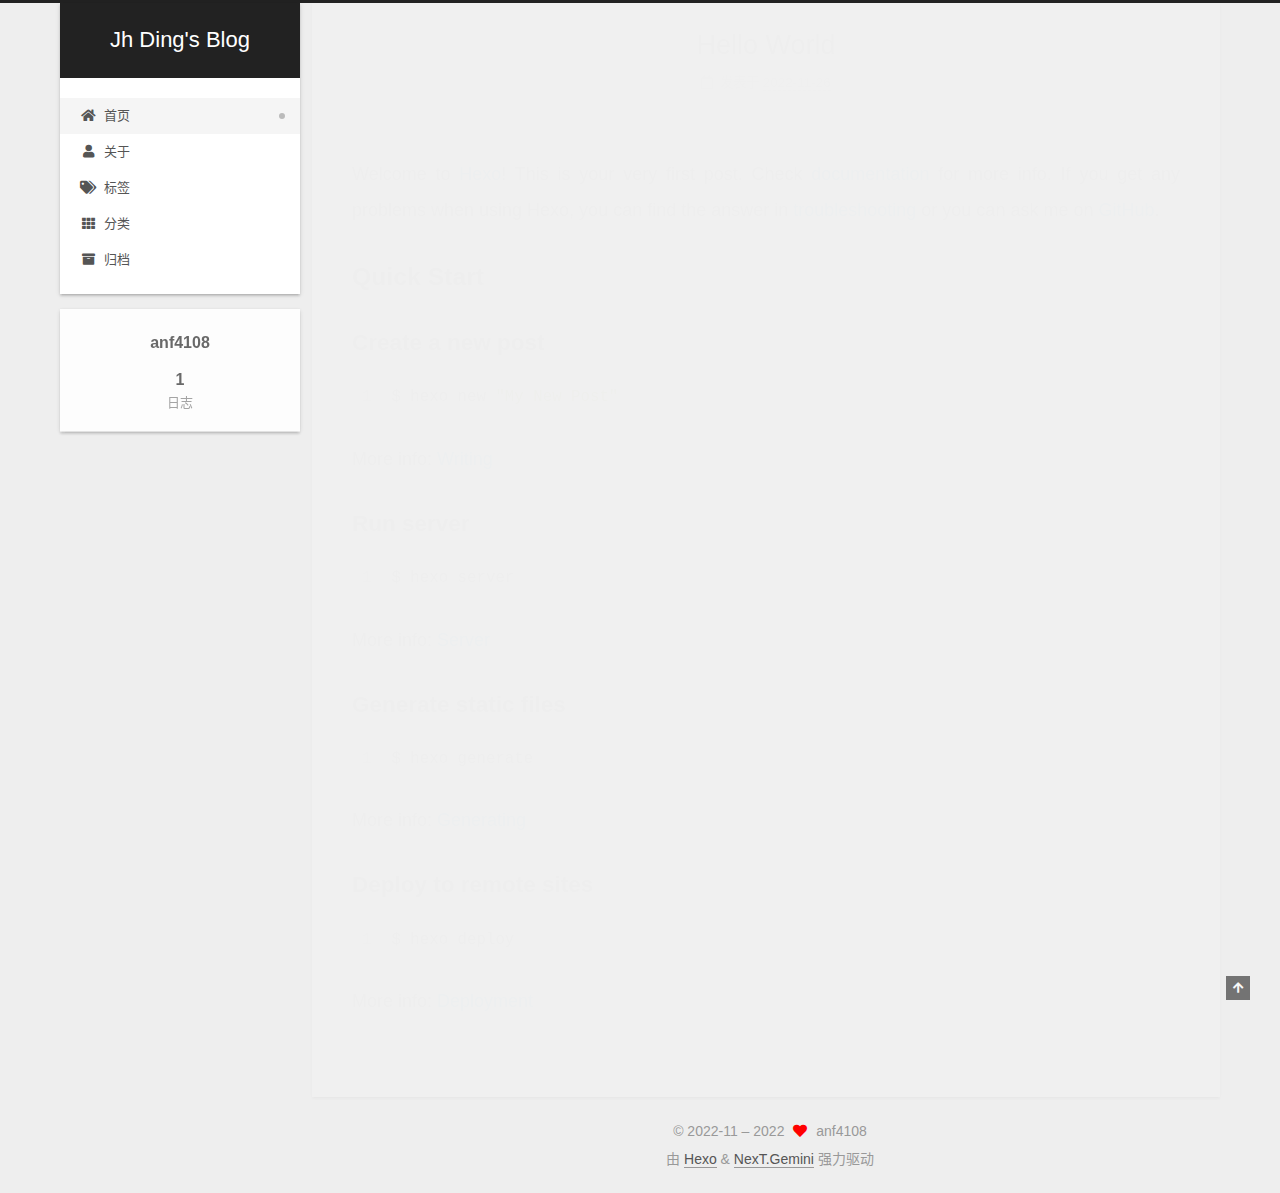
==== commit a5c2128d: "Site updated: 2022-11-26 13:08:15" ====
--- a/index.html
+++ b/index.html
@@ -111,6 +111,21 @@
         <li class="menu-item menu-item-home">
 
     <a href="/" rel="section"><i class="fa fa-home fa-fw"></i>首页</a>
+
+  </li>
+        <li class="menu-item menu-item-about">
+
+    <a href="/about/" rel="section"><i class="fa fa-user fa-fw"></i>关于</a>
+
+  </li>
+        <li class="menu-item menu-item-tags">
+
+    <a href="/tags/" rel="section"><i class="fa fa-tags fa-fw"></i>标签</a>
+
+  </li>
+        <li class="menu-item menu-item-categories">
+
+    <a href="/categories/" rel="section"><i class="fa fa-th fa-fw"></i>分类</a>
 
   </li>
         <li class="menu-item menu-item-archives">
@@ -304,7 +319,7 @@
 
 <div class="copyright">
   
-  &copy; 
+  &copy; 2022-11 – 
   <span itemprop="copyrightYear">2022</span>
   <span class="with-love">
     <i class="fa fa-heart"></i>
--- a/css/main.css
+++ b/css/main.css
@@ -1168,7 +1168,7 @@
 }
 .links-of-author a::before,
 .links-of-author span.exturl::before {
-  background: #7d6b78;
+  background: #0bbfb5;
   border-radius: 50%;
   content: ' ';
   display: inline-block;
@@ -1555,6 +1555,14 @@
 }
 .use-motion .collection-header {
   opacity: 0;
+}
+.post-body p a {
+  color: #0593d3;
+  border-bottom: none;
+}
+.post-body p a:hover {
+  color: #0477ab;
+  text-decoration: underline;
 }
 .posts-collapse {
   margin-left: 35px;
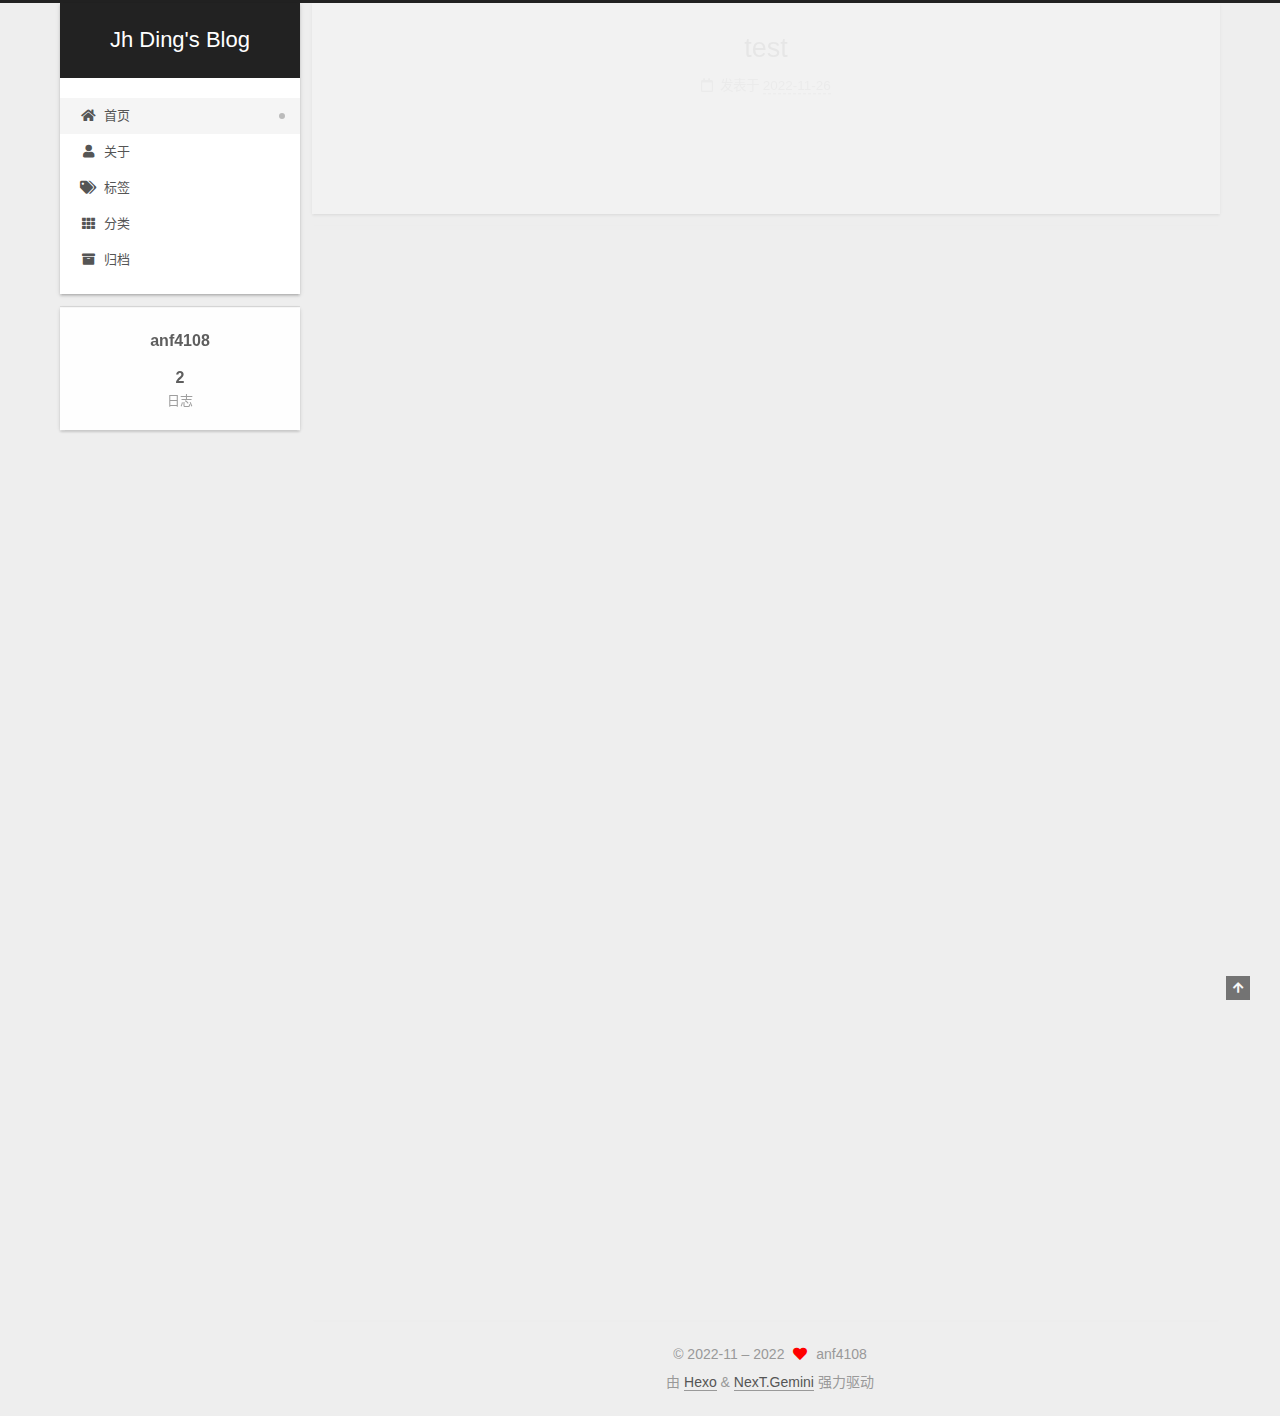
==== commit ebad93bd: "Site updated: 2022-11-26 14:00:49" ====
--- a/index.html
+++ b/index.html
@@ -156,6 +156,63 @@
 
           <div class="content index posts-expand">
             
+      
+  
+  
+  <article itemscope itemtype="http://schema.org/Article" class="post-block" lang="zh-CN">
+    <link itemprop="mainEntityOfPage" href="http://example.com/2022/11/26/test/">
+
+    <span hidden itemprop="author" itemscope itemtype="http://schema.org/Person">
+      <meta itemprop="image" content="/images/avatar.gif">
+      <meta itemprop="name" content="anf4108">
+      <meta itemprop="description" content="">
+    </span>
+
+    <span hidden itemprop="publisher" itemscope itemtype="http://schema.org/Organization">
+      <meta itemprop="name" content="Jh Ding's Blog">
+    </span>
+      <header class="post-header">
+        <h2 class="post-title" itemprop="name headline">
+          
+            <a href="/2022/11/26/test/" class="post-title-link" itemprop="url">test</a>
+        </h2>
+
+        <div class="post-meta">
+            <span class="post-meta-item">
+              <span class="post-meta-item-icon">
+                <i class="far fa-calendar"></i>
+              </span>
+              <span class="post-meta-item-text">发表于</span>
+
+              <time title="创建时间：2022-11-26 14:00:00" itemprop="dateCreated datePublished" datetime="2022-11-26T14:00:00+08:00">2022-11-26</time>
+            </span>
+
+          
+
+        </div>
+      </header>
+
+    
+    
+    
+    <div class="post-body" itemprop="articleBody">
+
+      
+          
+      
+    </div>
+
+    
+    
+    
+      <footer class="post-footer">
+        <div class="post-eof"></div>
+      </footer>
+  </article>
+  
+  
+  
+
       
   
   
@@ -292,7 +349,7 @@
       <div class="site-state-item site-state-posts">
           <a href="/archives/">
         
-          <span class="site-state-item-count">1</span>
+          <span class="site-state-item-count">2</span>
           <span class="site-state-item-name">日志</span>
         </a>
       </div>
--- a/css/main.css
+++ b/css/main.css
@@ -1168,7 +1168,7 @@
 }
 .links-of-author a::before,
 .links-of-author span.exturl::before {
-  background: #0bbfb5;
+  background: #600b74;
   border-radius: 50%;
   content: ' ';
   display: inline-block;
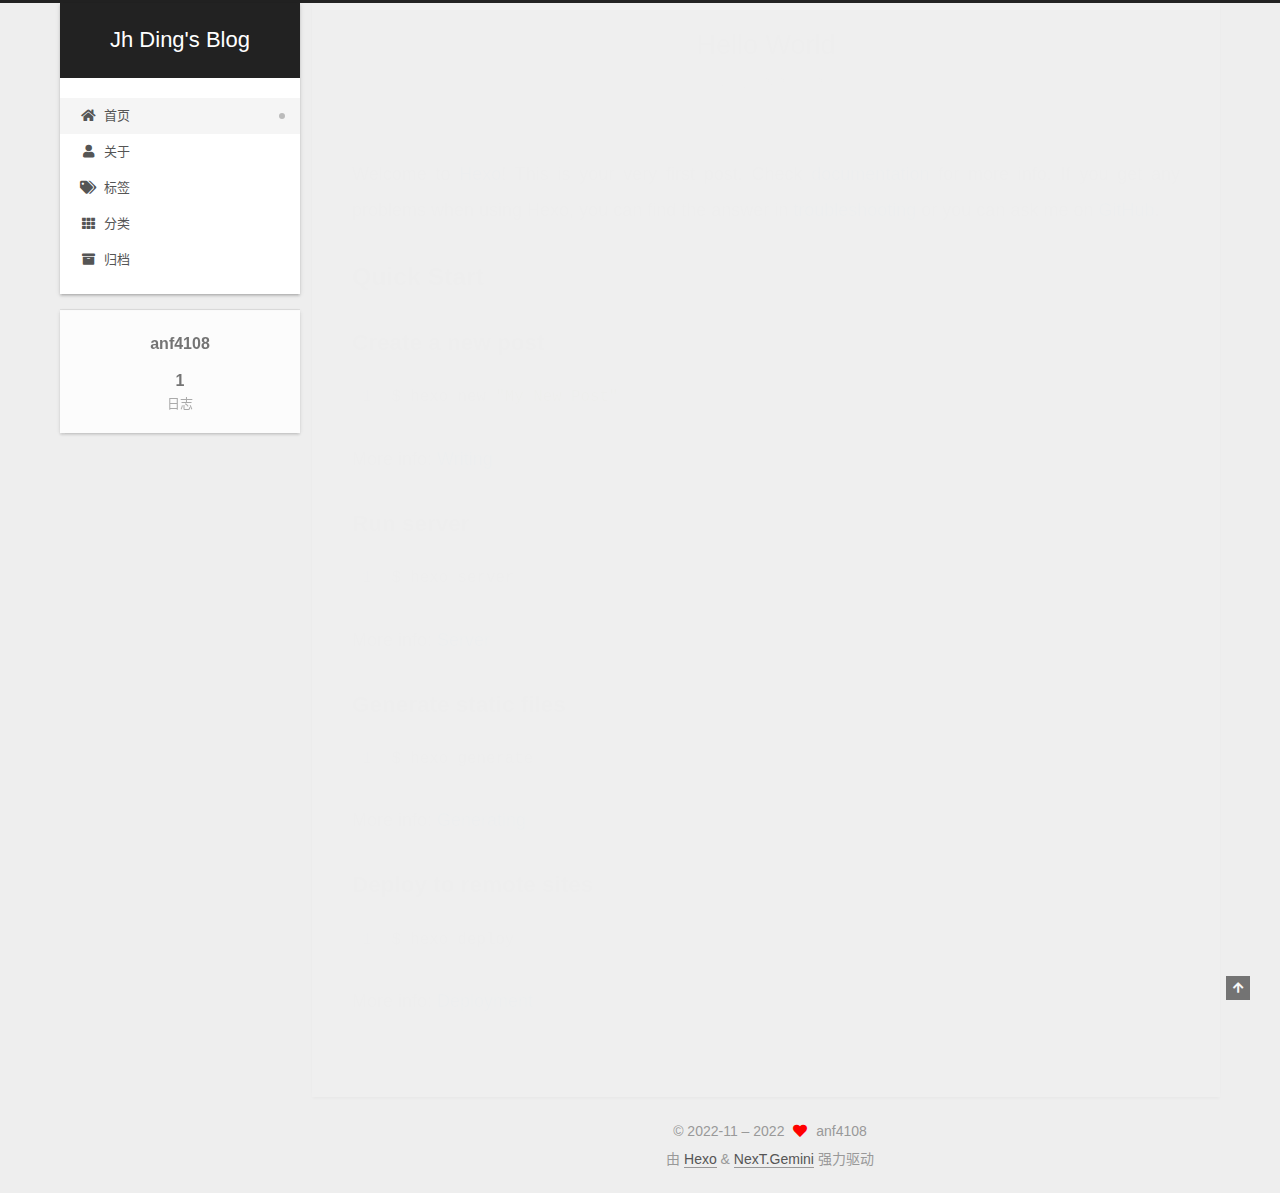
==== commit 8fb9efd8: "Site updated: 2022-11-26 15:04:19" ====
--- a/index.html
+++ b/index.html
@@ -156,63 +156,6 @@
 
           <div class="content index posts-expand">
             
-      
-  
-  
-  <article itemscope itemtype="http://schema.org/Article" class="post-block" lang="zh-CN">
-    <link itemprop="mainEntityOfPage" href="http://example.com/2022/11/26/test/">
-
-    <span hidden itemprop="author" itemscope itemtype="http://schema.org/Person">
-      <meta itemprop="image" content="/images/avatar.gif">
-      <meta itemprop="name" content="anf4108">
-      <meta itemprop="description" content="">
-    </span>
-
-    <span hidden itemprop="publisher" itemscope itemtype="http://schema.org/Organization">
-      <meta itemprop="name" content="Jh Ding's Blog">
-    </span>
-      <header class="post-header">
-        <h2 class="post-title" itemprop="name headline">
-          
-            <a href="/2022/11/26/test/" class="post-title-link" itemprop="url">test</a>
-        </h2>
-
-        <div class="post-meta">
-            <span class="post-meta-item">
-              <span class="post-meta-item-icon">
-                <i class="far fa-calendar"></i>
-              </span>
-              <span class="post-meta-item-text">发表于</span>
-
-              <time title="创建时间：2022-11-26 14:00:00" itemprop="dateCreated datePublished" datetime="2022-11-26T14:00:00+08:00">2022-11-26</time>
-            </span>
-
-          
-
-        </div>
-      </header>
-
-    
-    
-    
-    <div class="post-body" itemprop="articleBody">
-
-      
-          
-      
-    </div>
-
-    
-    
-    
-      <footer class="post-footer">
-        <div class="post-eof"></div>
-      </footer>
-  </article>
-  
-  
-  
-
       
   
   
@@ -349,7 +292,7 @@
       <div class="site-state-item site-state-posts">
           <a href="/archives/">
         
-          <span class="site-state-item-count">2</span>
+          <span class="site-state-item-count">1</span>
           <span class="site-state-item-name">日志</span>
         </a>
       </div>
--- a/css/main.css
+++ b/css/main.css
@@ -1168,7 +1168,7 @@
 }
 .links-of-author a::before,
 .links-of-author span.exturl::before {
-  background: #600b74;
+  background: #737852;
   border-radius: 50%;
   content: ' ';
   display: inline-block;
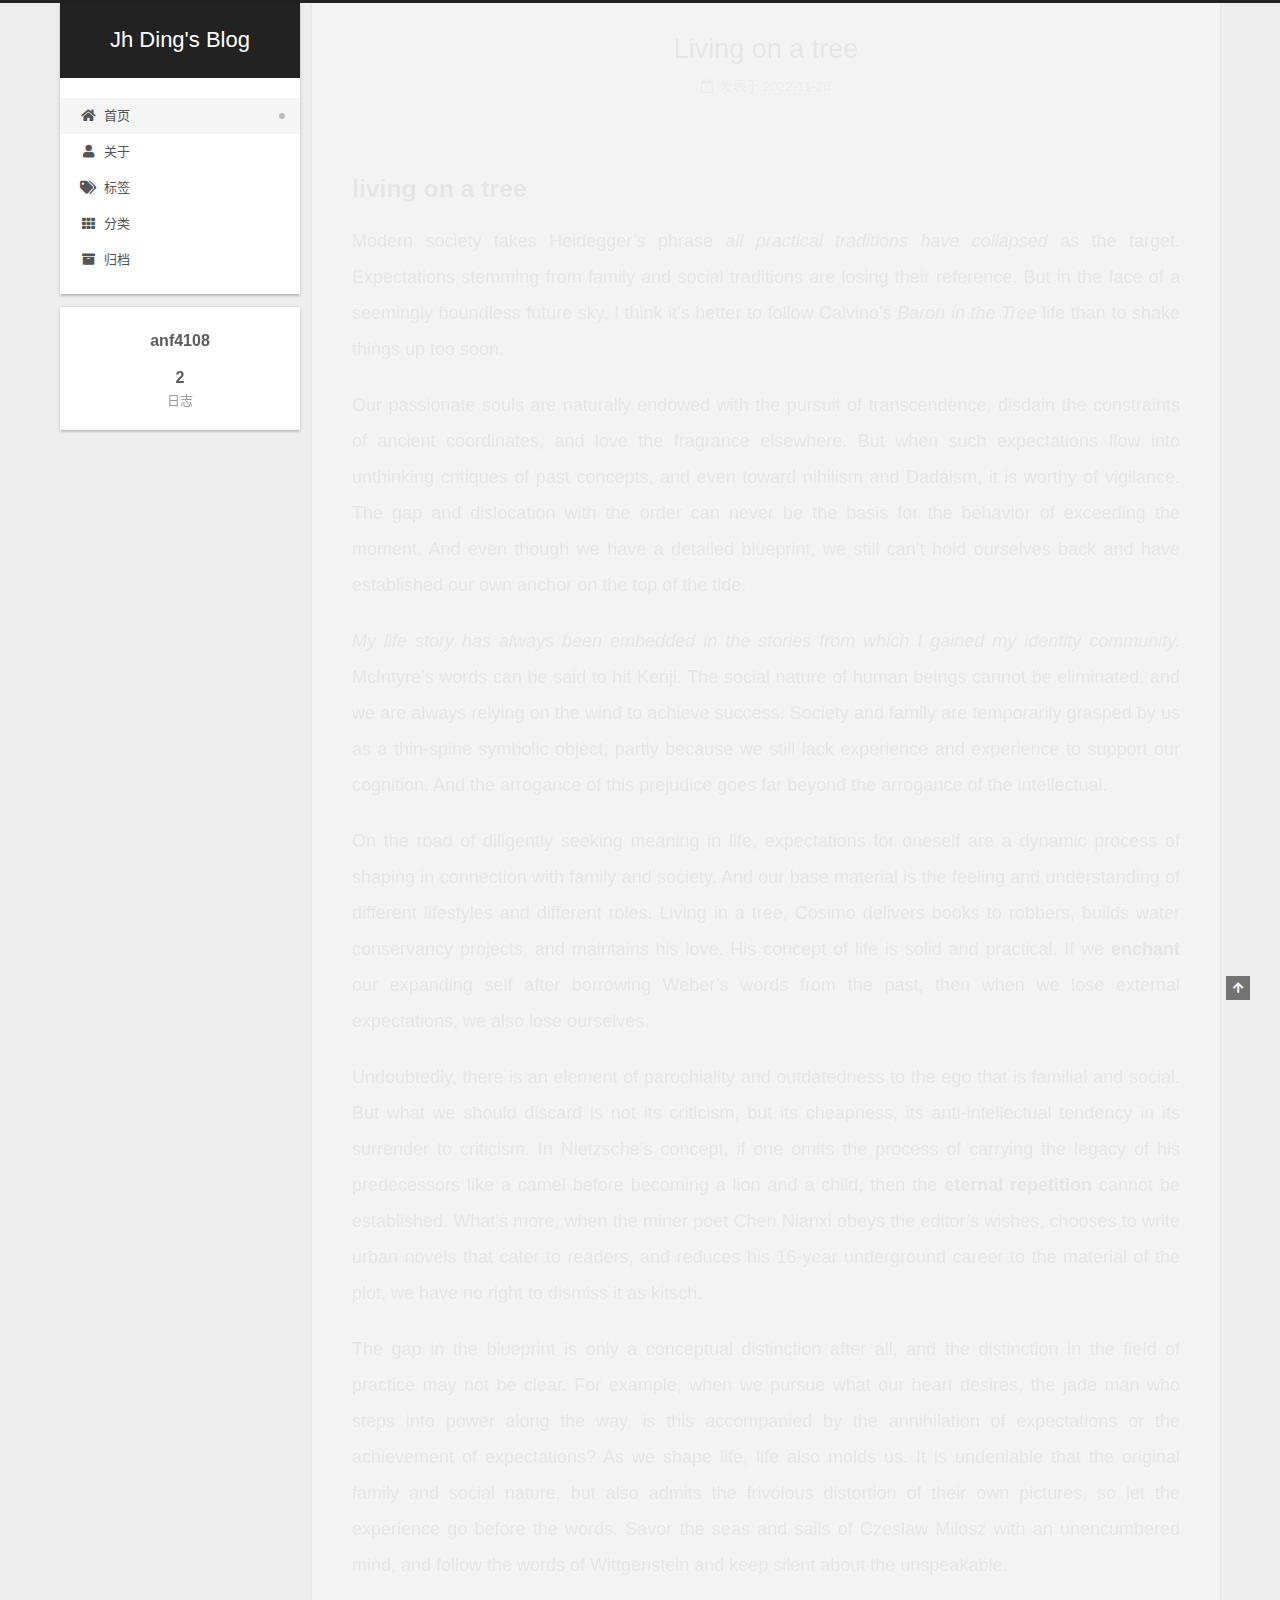
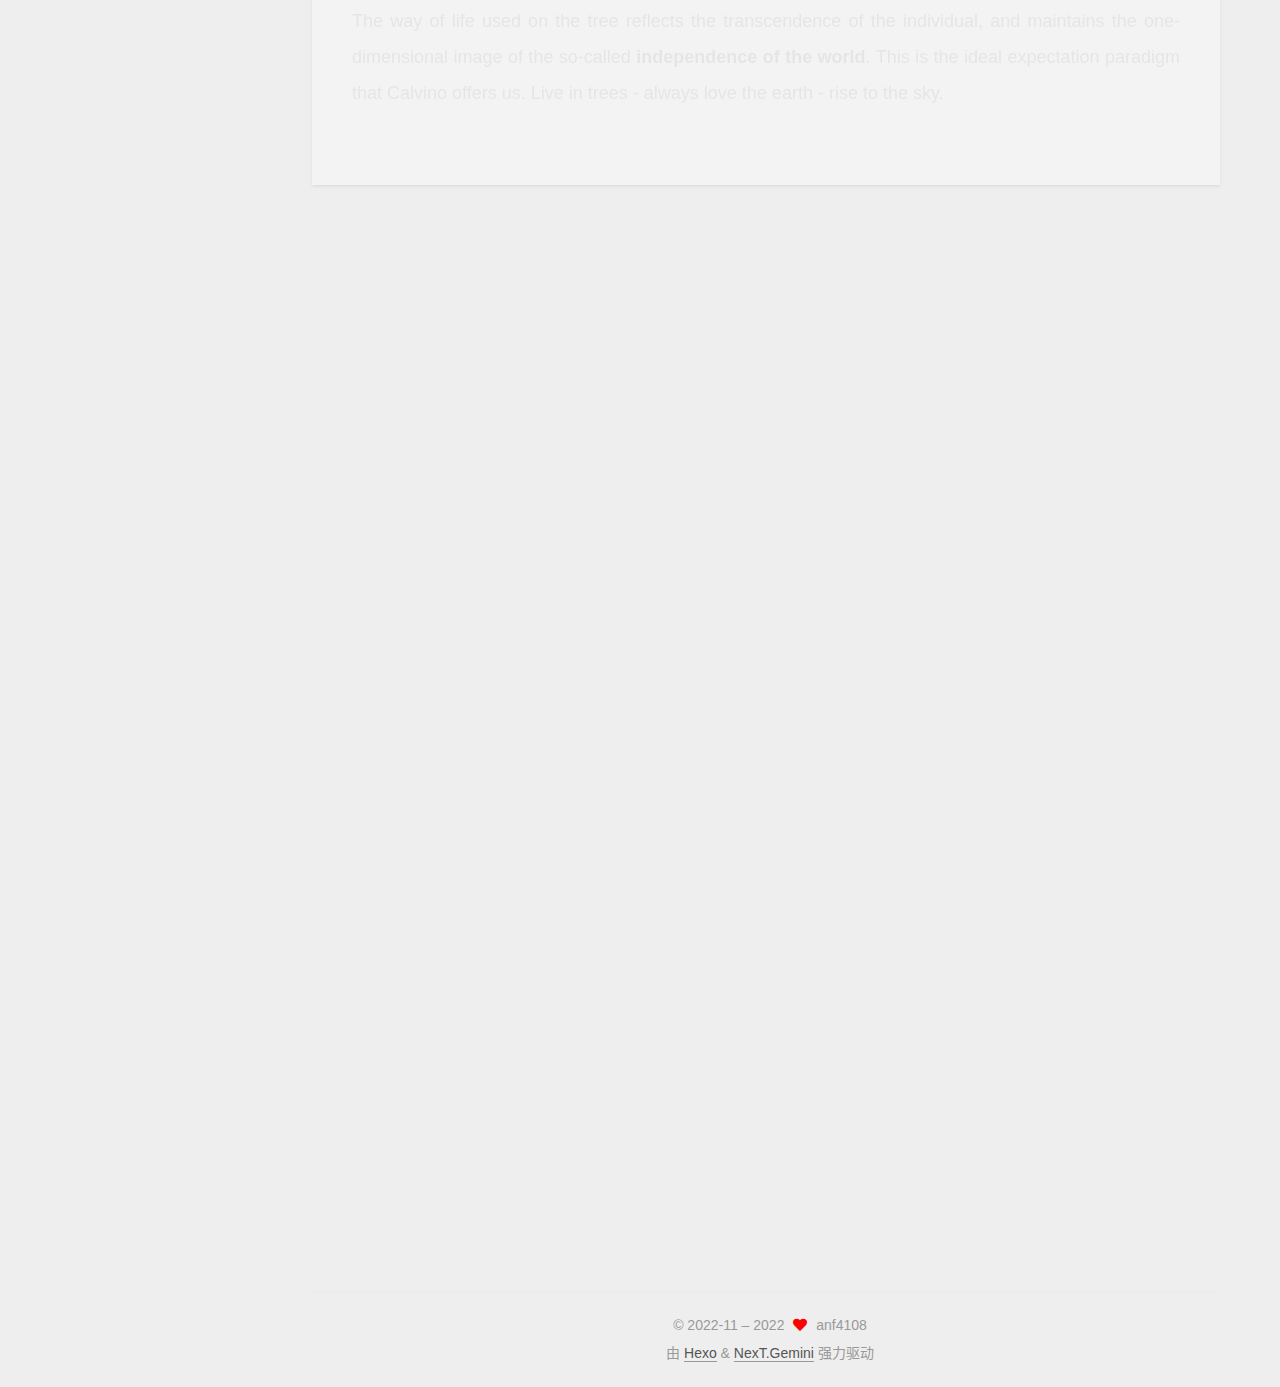
==== commit cd64d599: "Site updated: 2022-11-26 15:24:25" ====
--- a/index.html
+++ b/index.html
@@ -156,6 +156,71 @@
 
           <div class="content index posts-expand">
             
+      
+  
+  
+  <article itemscope itemtype="http://schema.org/Article" class="post-block" lang="zh-CN">
+    <link itemprop="mainEntityOfPage" href="http://example.com/2022/11/26/tree/">
+
+    <span hidden itemprop="author" itemscope itemtype="http://schema.org/Person">
+      <meta itemprop="image" content="/images/avatar.gif">
+      <meta itemprop="name" content="anf4108">
+      <meta itemprop="description" content="">
+    </span>
+
+    <span hidden itemprop="publisher" itemscope itemtype="http://schema.org/Organization">
+      <meta itemprop="name" content="Jh Ding's Blog">
+    </span>
+      <header class="post-header">
+        <h2 class="post-title" itemprop="name headline">
+          
+            <a href="/2022/11/26/tree/" class="post-title-link" itemprop="url">Living on a tree</a>
+        </h2>
+
+        <div class="post-meta">
+            <span class="post-meta-item">
+              <span class="post-meta-item-icon">
+                <i class="far fa-calendar"></i>
+              </span>
+              <span class="post-meta-item-text">发表于</span>
+              
+
+              <time title="创建时间：2022-11-26 15:15:34 / 修改时间：15:23:56" itemprop="dateCreated datePublished" datetime="2022-11-26T15:15:34+08:00">2022-11-26</time>
+            </span>
+
+          
+
+        </div>
+      </header>
+
+    
+    
+    
+    <div class="post-body" itemprop="articleBody">
+
+      
+          <h2 id="living-on-a-tree"><a href="#living-on-a-tree" class="headerlink" title="living on a tree"></a>living on a tree</h2><p>Modern society takes Heidegger’s phrase <em>all practical traditions have collapsed</em> as the target. Expectations stemming from family and social traditions are losing their reference. But in the face of a seemingly boundless future sky, I think it’s better to follow Calvino’s <em>Baron in the Tree</em> life than to shake things up too soon.</p>
+<p>Our passionate souls are naturally endowed with the pursuit of transcendence, disdain the constraints of ancient coordinates, and love the fragrance elsewhere. But when such expectations flow into unthinking critiques of past concepts, and even toward nihilism and Dadaism, it is worthy of vigilance. The gap and dislocation with the order can never be the basis for the behavior of exceeding the moment. And even though we have a detailed blueprint, we still can’t hold ourselves back and have established our own anchor on the top of the tide.</p>
+<p><em>My life story has always been embedded in the stories from which I gained my identity community.</em> McIntyre’s words can be said to hit Kenji. The social nature of human beings cannot be eliminated, and we are always relying on the wind to achieve success. Society and family are temporarily grasped by us as a thin-spine symbolic object, partly because we still lack experience and experience to support our cognition. And the arrogance of this prejudice goes far beyond the arrogance of the intellectual.</p>
+<p>On the road of diligently seeking meaning in life, expectations for oneself are a dynamic process of shaping in connection with family and society. And our base material is the feeling and understanding of different lifestyles and different roles. Living in a tree, Cosimo delivers books to robbers, builds water conservancy projects, and maintains his love. His concept of life is solid and practical. If we <strong>enchant</strong> our expanding self after borrowing Weber’s words from the past, then when we lose external expectations, we also lose ourselves.</p>
+<p>Undoubtedly, there is an element of parochiality and outdatedness to the ego that is familial and social. But what we should discard is not its criticism, but its cheapness, its anti-intellectual tendency in its surrender to criticism. In Nietzsche’s concept, if one omits the process of carrying the legacy of his predecessors like a camel before becoming a lion and a child, then the <strong>eternal repetition</strong> cannot be established. What’s more, when the miner poet Chen Nianxi obeys the editor’s wishes, chooses to write urban novels that cater to readers, and reduces his 16-year underground career to the material of the plot, we have no right to dismiss it as kitsch.</p>
+<p>The gap in the blueprint is only a conceptual distinction after all, and the distinction in the field of practice may not be clear. For example, when we pursue what our heart desires, the jade man who steps into power along the way, is this accompanied by the annihilation of expectations or the achievement of expectations? As we shape life, life also molds us. It is undeniable that the original family and social nature, but also admits the frivolous distortion of their own pictures, so let the experience go before the words. Savor the seas and sails of Czeslaw Milosz with an unencumbered mind, and follow the words of Wittgenstein and keep silent about the unspeakable.</p>
+<p>The way of life used on the tree reflects the transcendence of the individual, and maintains the one-dimensional image of the so-called <strong>independence of the world</strong>. This is the ideal expectation paradigm that Calvino offers us. Live in trees - always love the earth - rise to the sky.</p>
+
+      
+    </div>
+
+    
+    
+    
+      <footer class="post-footer">
+        <div class="post-eof"></div>
+      </footer>
+  </article>
+  
+  
+  
+
       
   
   
@@ -292,7 +357,7 @@
       <div class="site-state-item site-state-posts">
           <a href="/archives/">
         
-          <span class="site-state-item-count">1</span>
+          <span class="site-state-item-count">2</span>
           <span class="site-state-item-name">日志</span>
         </a>
       </div>
--- a/css/main.css
+++ b/css/main.css
@@ -1168,7 +1168,7 @@
 }
 .links-of-author a::before,
 .links-of-author span.exturl::before {
-  background: #737852;
+  background: #fff6d4;
   border-radius: 50%;
   content: ' ';
   display: inline-block;
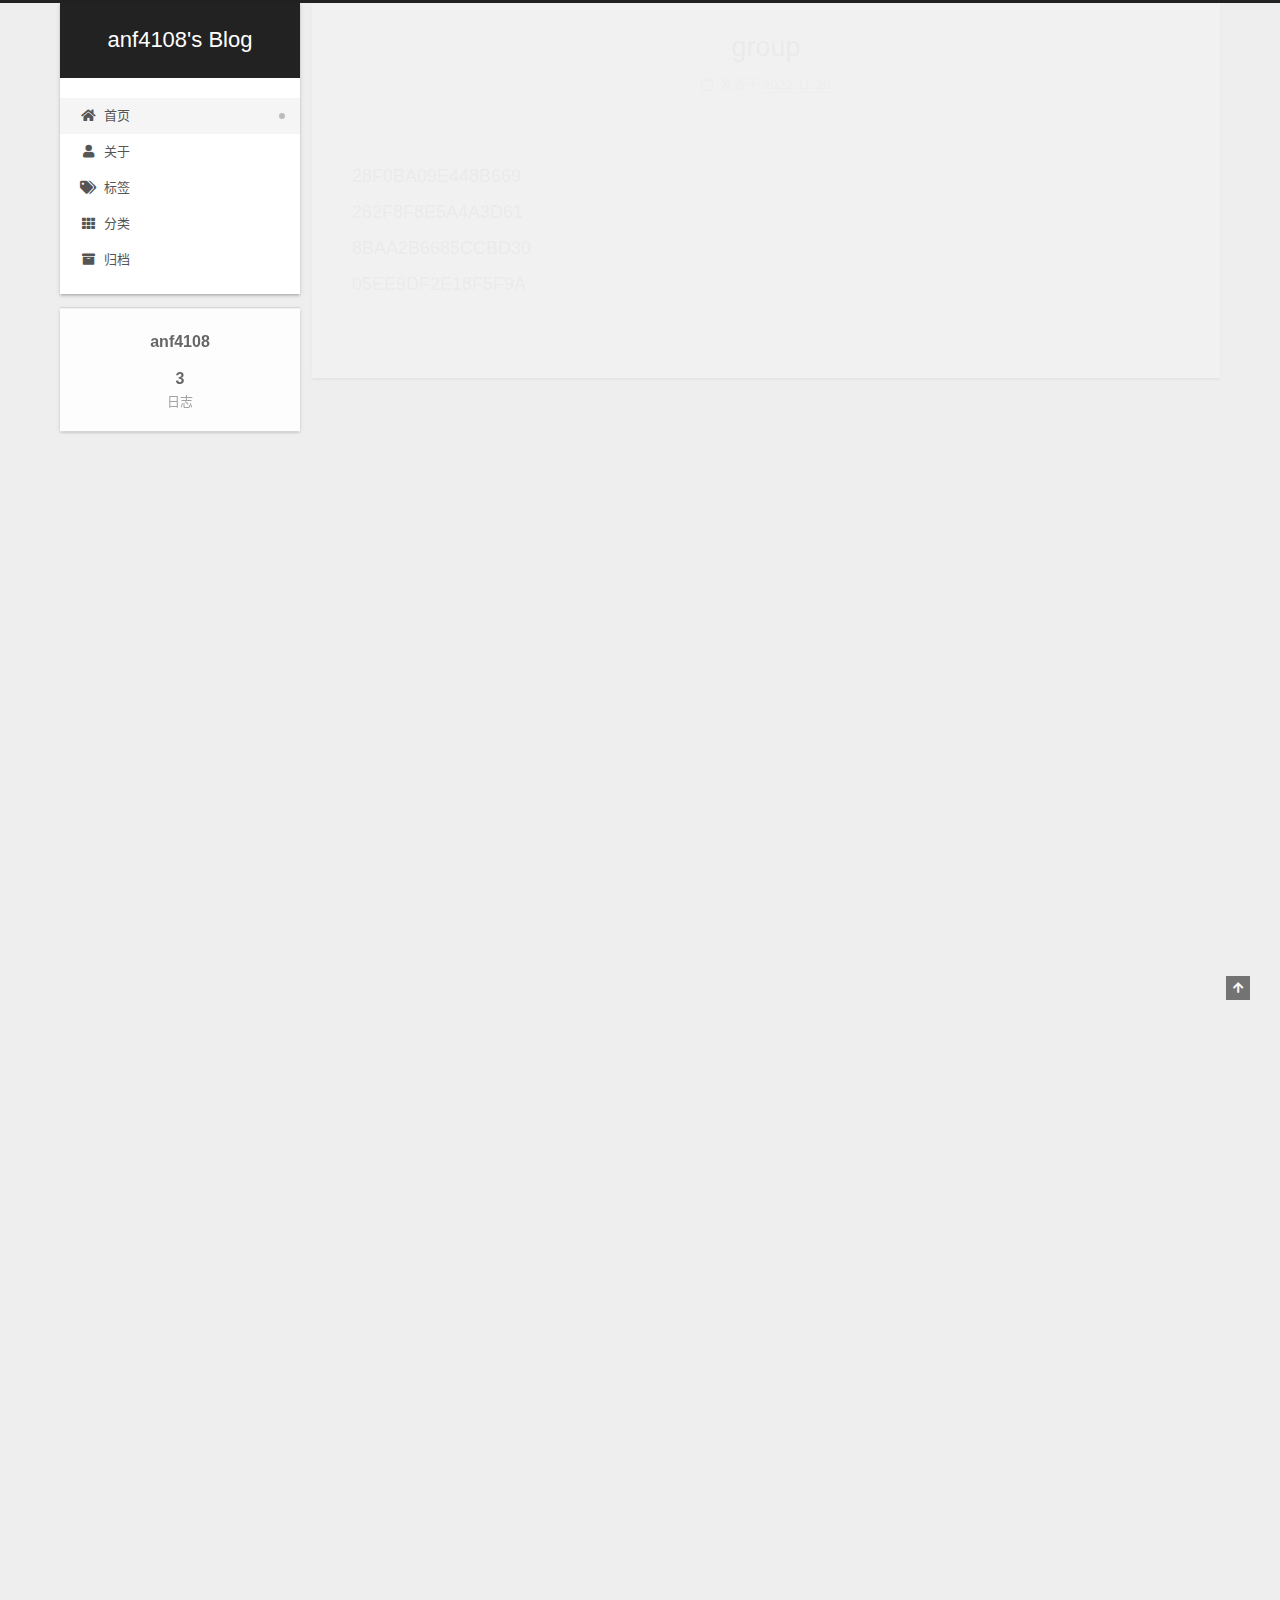
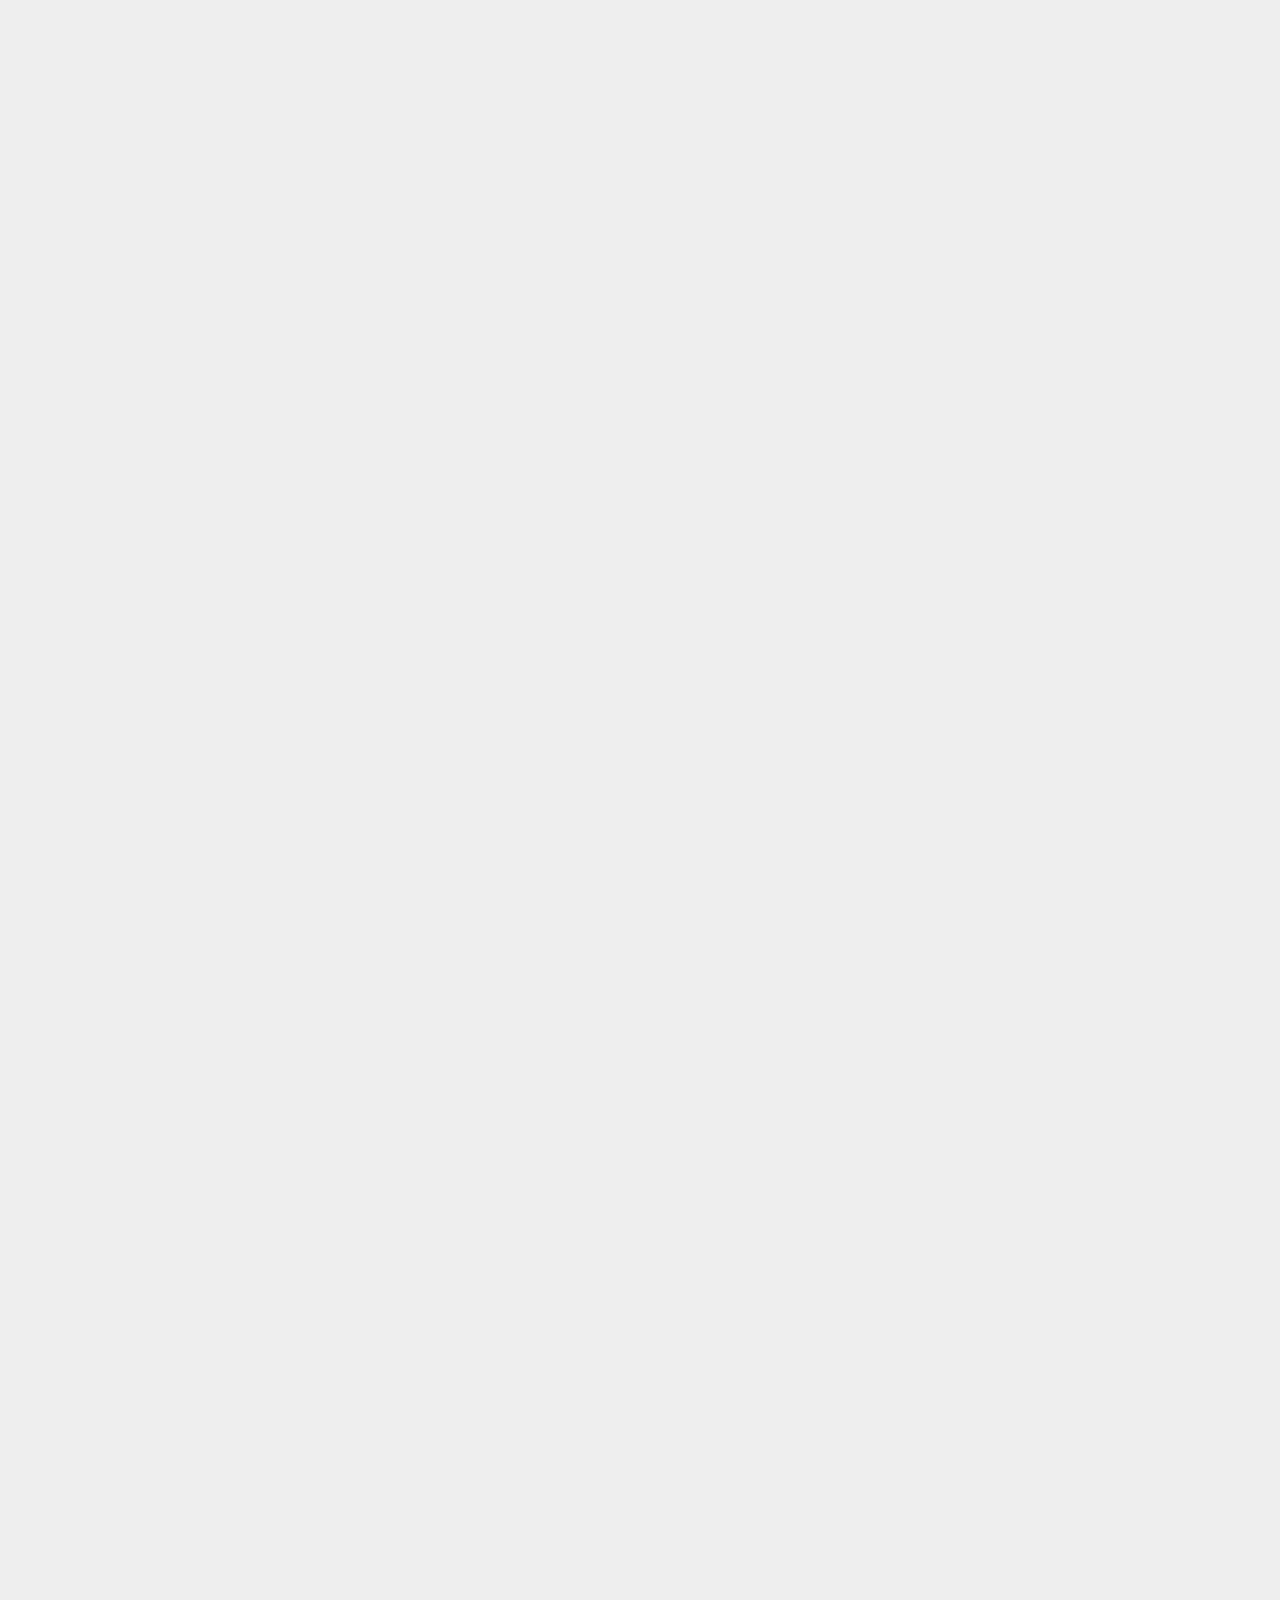
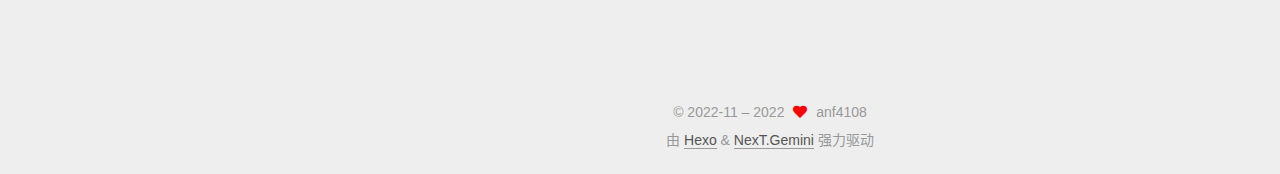
==== commit c842356e: "Site updated: 2022-11-26 15:37:37" ====
--- a/index.html
+++ b/index.html
@@ -21,9 +21,9 @@
   </script>
 
   <meta property="og:type" content="website">
-<meta property="og:title" content="Jh Ding&#39;s Blog">
+<meta property="og:title" content="anf4108&#39;s Blog">
 <meta property="og:url" content="http://example.com/index.html">
-<meta property="og:site_name" content="Jh Ding&#39;s Blog">
+<meta property="og:site_name" content="anf4108&#39;s Blog">
 <meta property="og:locale" content="zh_CN">
 <meta property="article:author" content="anf4108">
 <meta name="twitter:card" content="summary">
@@ -41,7 +41,7 @@
   };
 </script>
 
-  <title>Jh Ding's Blog</title>
+  <title>anf4108's Blog</title>
   
 
 
@@ -92,7 +92,7 @@
 
     <a href="/" class="brand" rel="start">
       <span class="logo-line-before"><i></i></span>
-      <h1 class="site-title">Jh Ding's Blog</h1>
+      <h1 class="site-title">anf4108's Blog</h1>
       <span class="logo-line-after"><i></i></span>
     </a>
   </div>
@@ -160,7 +160,7 @@
   
   
   <article itemscope itemtype="http://schema.org/Article" class="post-block" lang="zh-CN">
-    <link itemprop="mainEntityOfPage" href="http://example.com/2022/11/26/tree/">
+    <link itemprop="mainEntityOfPage" href="http://example.com/2022/11/26/group/">
 
     <span hidden itemprop="author" itemscope itemtype="http://schema.org/Person">
       <meta itemprop="image" content="/images/avatar.gif">
@@ -169,12 +169,12 @@
     </span>
 
     <span hidden itemprop="publisher" itemscope itemtype="http://schema.org/Organization">
-      <meta itemprop="name" content="Jh Ding's Blog">
+      <meta itemprop="name" content="anf4108's Blog">
     </span>
       <header class="post-header">
         <h2 class="post-title" itemprop="name headline">
           
-            <a href="/2022/11/26/tree/" class="post-title-link" itemprop="url">Living on a tree</a>
+            <a href="/2022/11/26/group/" class="post-title-link" itemprop="url">group</a>
         </h2>
 
         <div class="post-meta">
@@ -185,6 +185,65 @@
               <span class="post-meta-item-text">发表于</span>
               
 
+              <time title="创建时间：2022-11-26 15:34:21 / 修改时间：15:37:22" itemprop="dateCreated datePublished" datetime="2022-11-26T15:34:21+08:00">2022-11-26</time>
+            </span>
+
+          
+
+        </div>
+      </header>
+
+    
+    
+    
+    <div class="post-body" itemprop="articleBody">
+
+      
+          <p>28F0BA09E448B669<br>262F8F8E5A4A3D61<br>8BAA2B6685CCBD30<br>05EE9DF2E18F5F9A</p>
+
+      
+    </div>
+
+    
+    
+    
+      <footer class="post-footer">
+        <div class="post-eof"></div>
+      </footer>
+  </article>
+  
+  
+  
+
+      
+  
+  
+  <article itemscope itemtype="http://schema.org/Article" class="post-block" lang="zh-CN">
+    <link itemprop="mainEntityOfPage" href="http://example.com/2022/11/26/tree/">
+
+    <span hidden itemprop="author" itemscope itemtype="http://schema.org/Person">
+      <meta itemprop="image" content="/images/avatar.gif">
+      <meta itemprop="name" content="anf4108">
+      <meta itemprop="description" content="">
+    </span>
+
+    <span hidden itemprop="publisher" itemscope itemtype="http://schema.org/Organization">
+      <meta itemprop="name" content="anf4108's Blog">
+    </span>
+      <header class="post-header">
+        <h2 class="post-title" itemprop="name headline">
+          
+            <a href="/2022/11/26/tree/" class="post-title-link" itemprop="url">Living on a tree</a>
+        </h2>
+
+        <div class="post-meta">
+            <span class="post-meta-item">
+              <span class="post-meta-item-icon">
+                <i class="far fa-calendar"></i>
+              </span>
+              <span class="post-meta-item-text">发表于</span>
+              
+
               <time title="创建时间：2022-11-26 15:15:34 / 修改时间：15:23:56" itemprop="dateCreated datePublished" datetime="2022-11-26T15:15:34+08:00">2022-11-26</time>
             </span>
 
@@ -234,7 +293,7 @@
     </span>
 
     <span hidden itemprop="publisher" itemscope itemtype="http://schema.org/Organization">
-      <meta itemprop="name" content="Jh Ding's Blog">
+      <meta itemprop="name" content="anf4108's Blog">
     </span>
       <header class="post-header">
         <h2 class="post-title" itemprop="name headline">
@@ -357,7 +416,7 @@
       <div class="site-state-item site-state-posts">
           <a href="/archives/">
         
-          <span class="site-state-item-count">2</span>
+          <span class="site-state-item-count">3</span>
           <span class="site-state-item-name">日志</span>
         </a>
       </div>
--- a/css/main.css
+++ b/css/main.css
@@ -1168,7 +1168,7 @@
 }
 .links-of-author a::before,
 .links-of-author span.exturl::before {
-  background: #fff6d4;
+  background: #41ff57;
   border-radius: 50%;
   content: ' ';
   display: inline-block;
